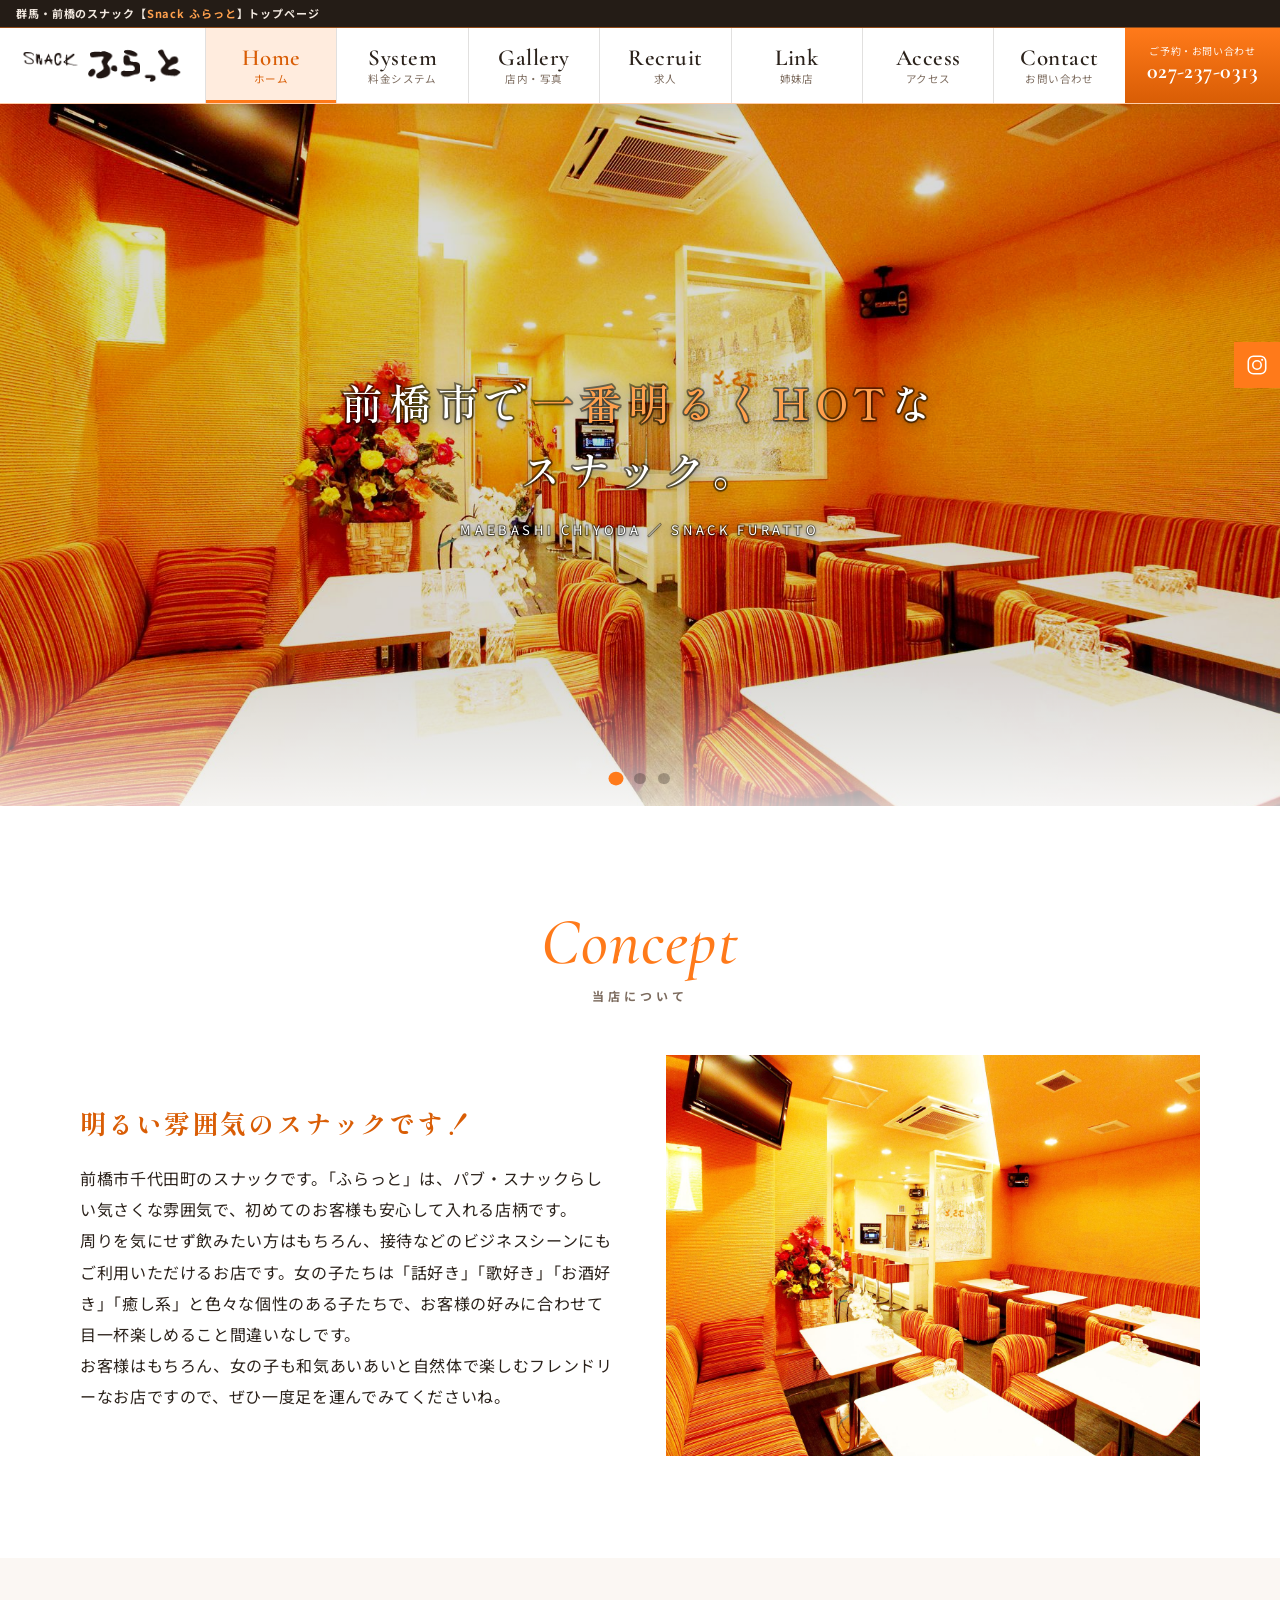
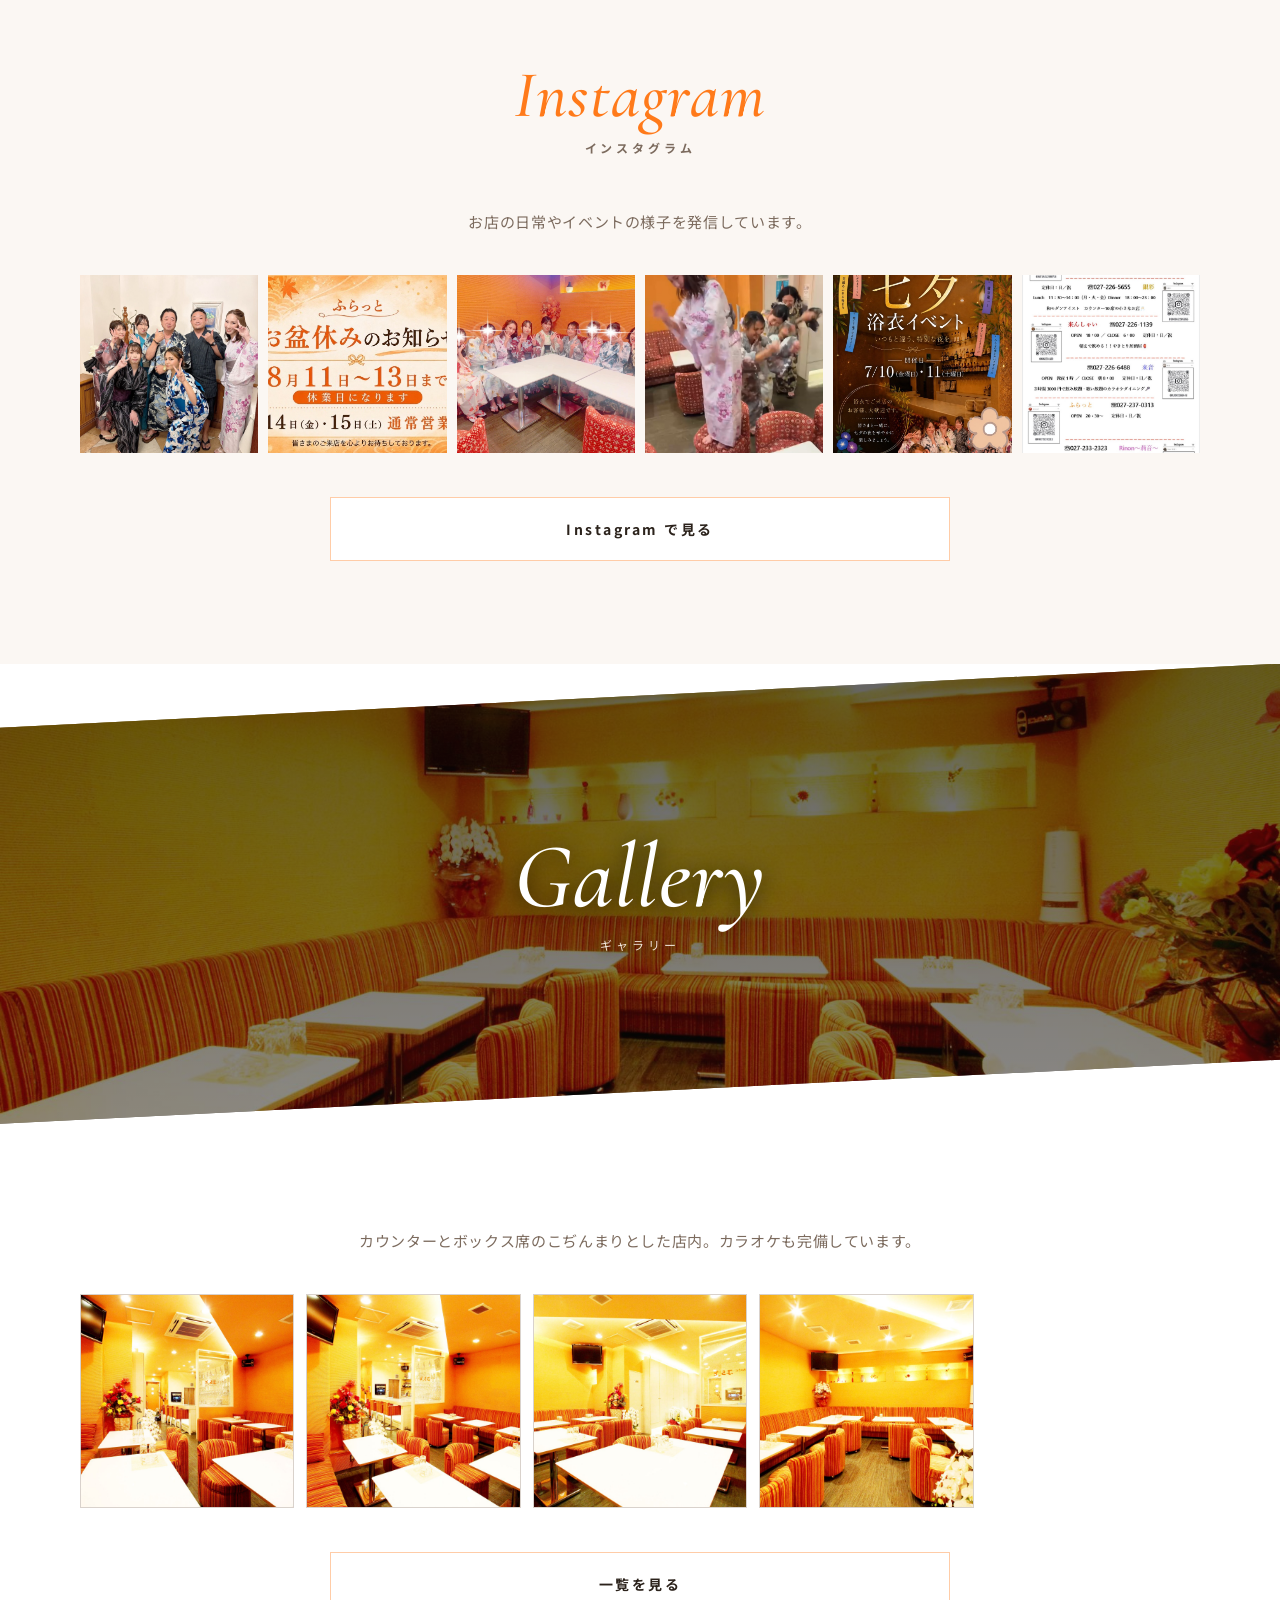
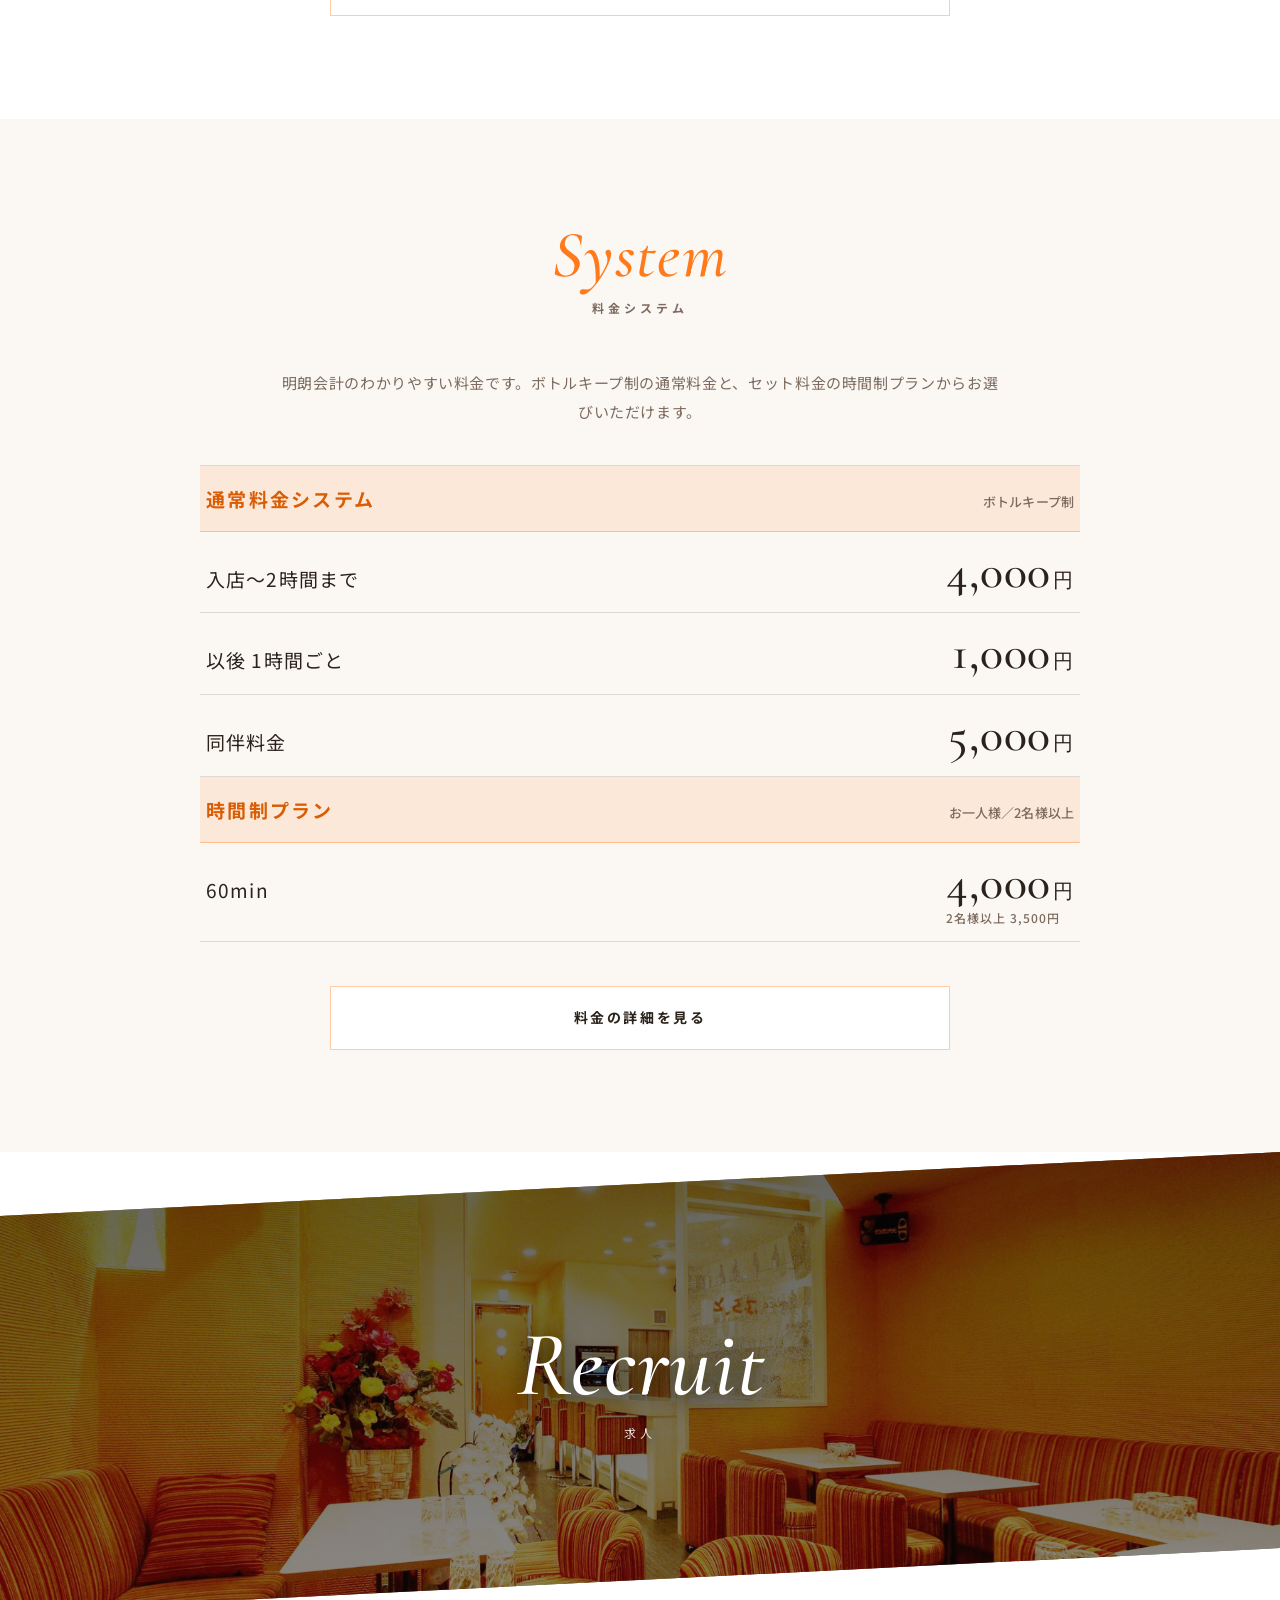
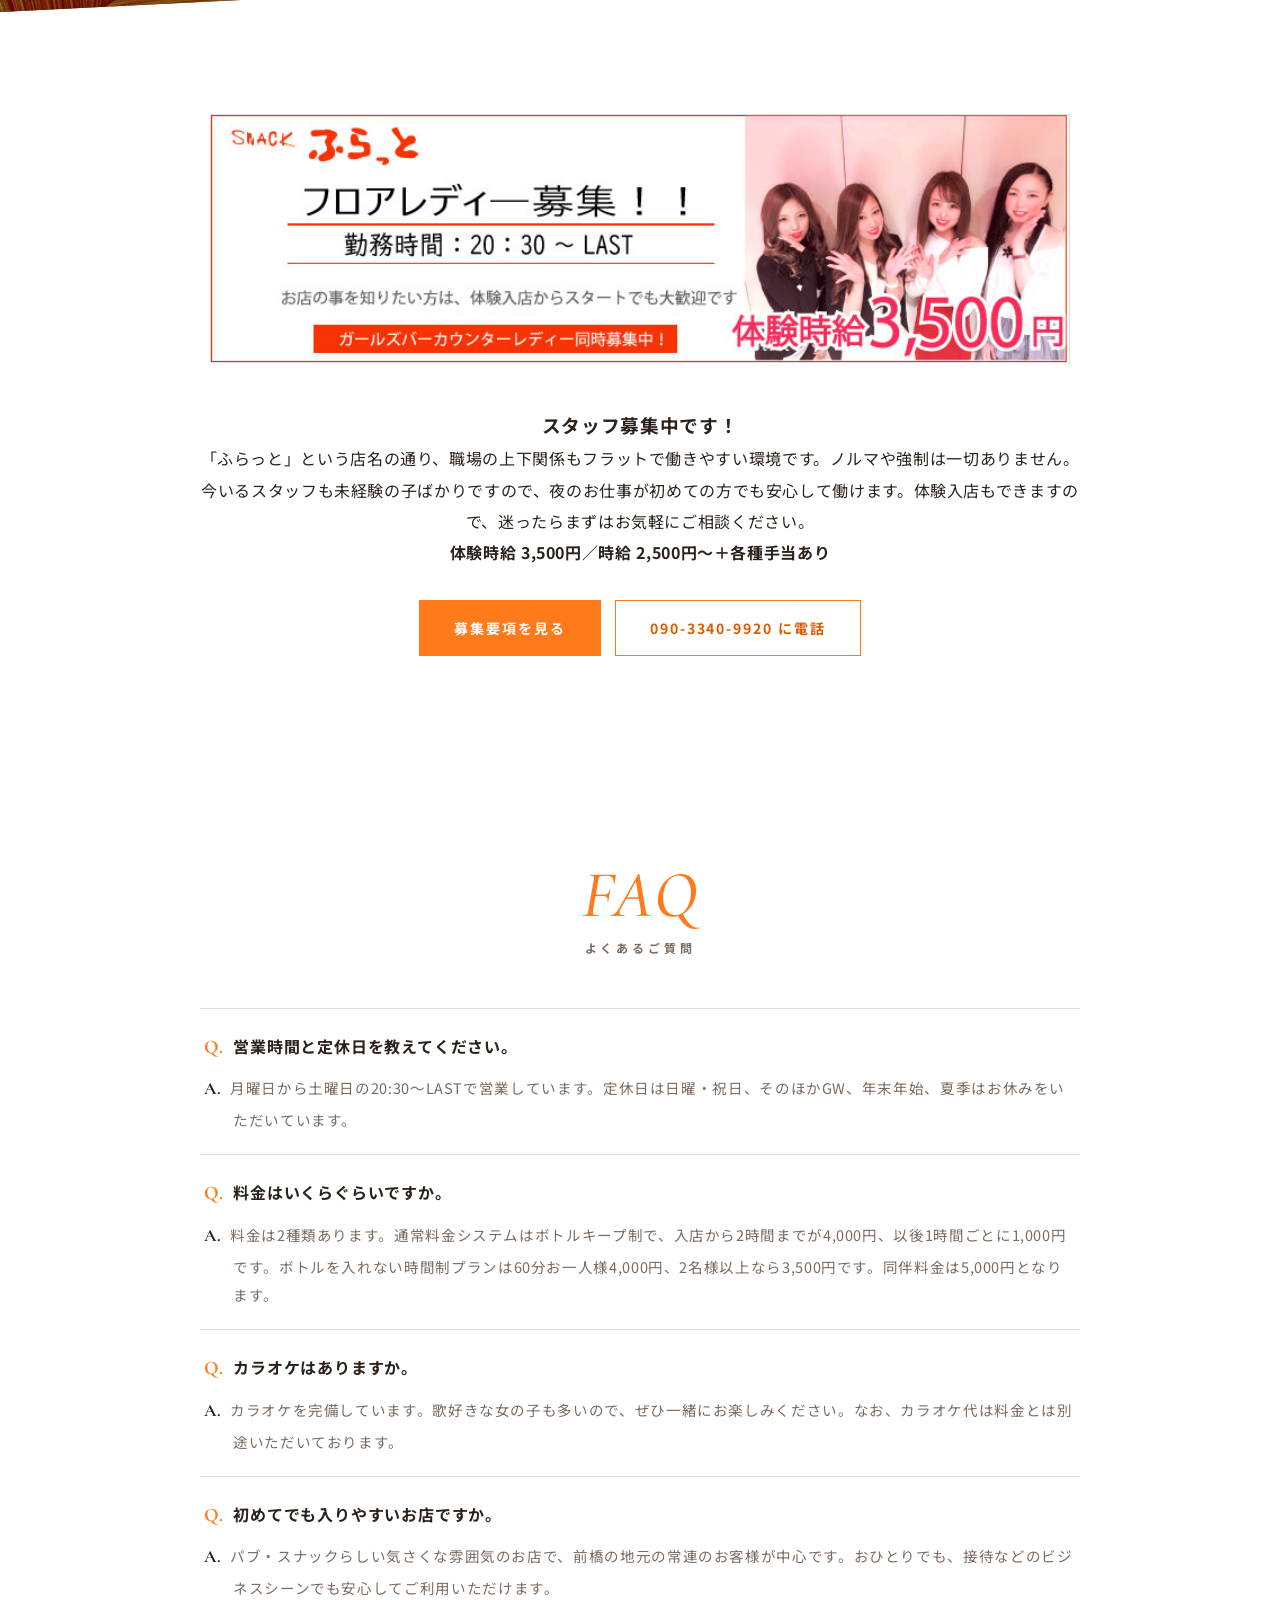
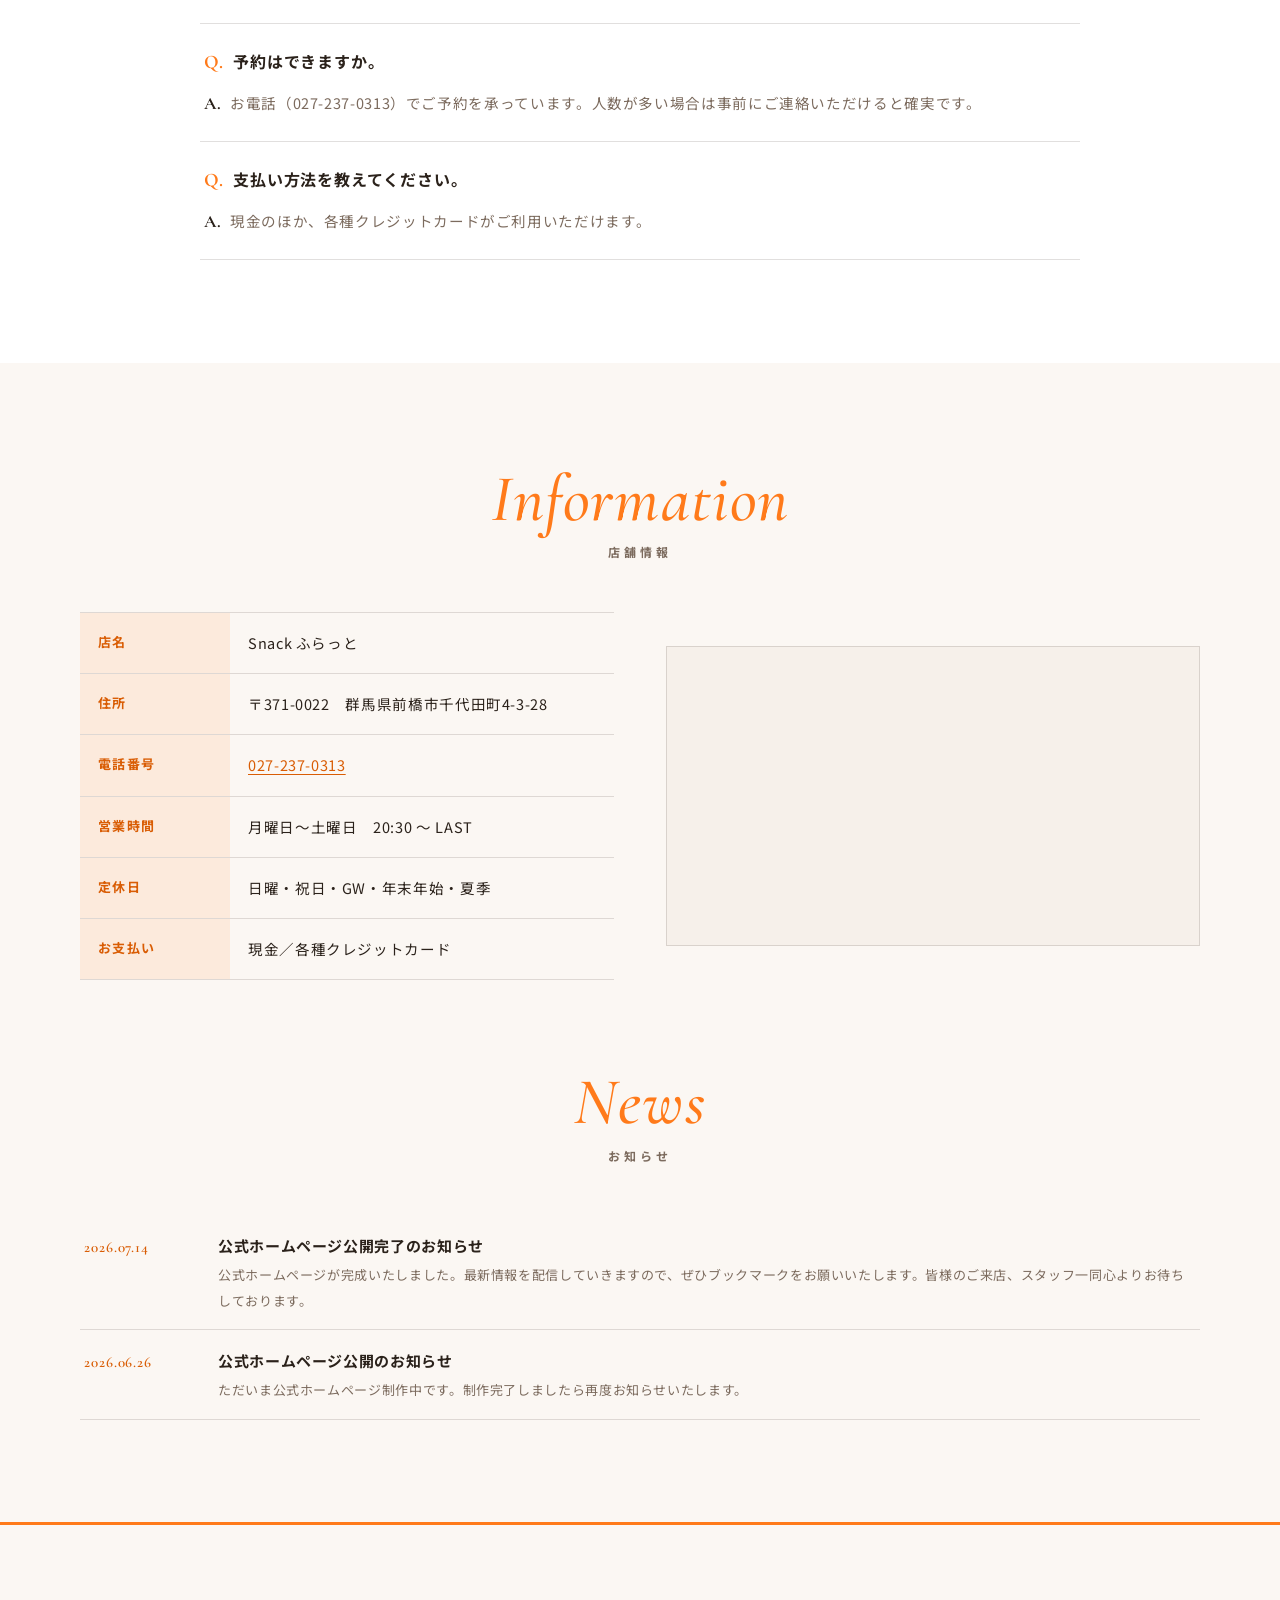
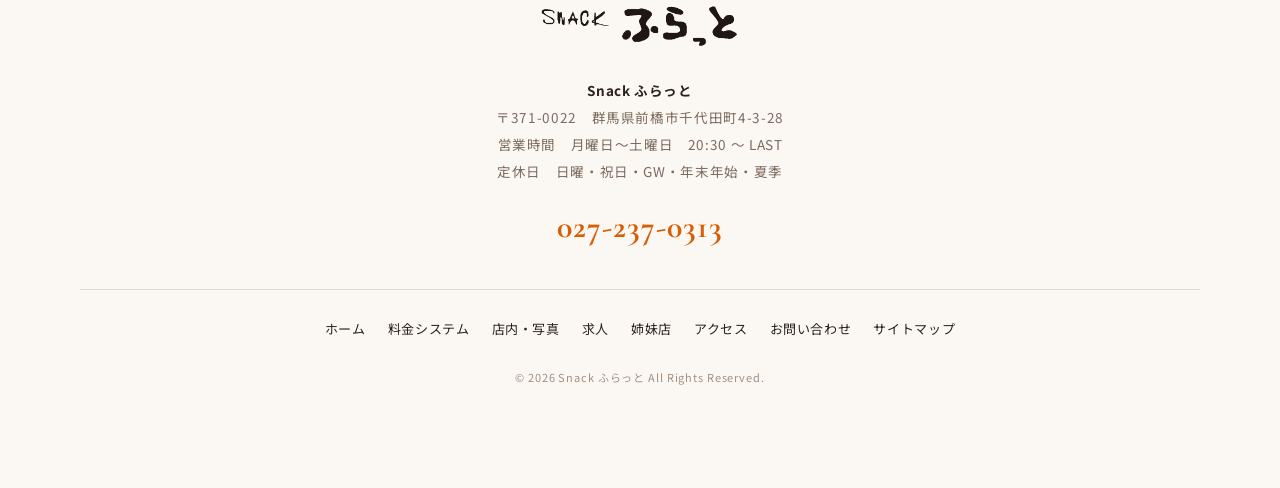
==== index.html @ b2071060 "料金システムを実際の店内表示（ボトルキープ制／時間制プラン）に更新" ====
<!DOCTYPE html>
<html lang="ja">
<head>
<meta charset="UTF-8">
<meta name="viewport" content="width=device-width, initial-scale=1">

<!-- Google Search Console の所有権確認タグ。消すと確認が外れます -->
<meta name="google-site-verification" content="wMdV2IDMeTC7pspghUkgRgVSOiKP485GRm6AHT4qyes" />
<title>前橋のスナック｜Snack ふらっと【群馬県前橋市千代田町】</title>
<meta name="description" content="群馬県前橋市千代田町のスナック「ふらっと」公式サイト。カラオケ完備、ボトルキープ制の通常料金は入店から2時間まで4,000円。初めての方も入りやすい明るい雰囲気のお店です。ご予約は027-237-0313。">
<meta name="keywords" content="前橋 スナック,群馬 スナック,前橋市 スナック,千代田町 スナック,カラオケ,飲み放題,フロアレディ 求人,Snack ふらっと">
<meta name="robots" content="index,follow,max-image-preview:large,max-snippet:-1">
<meta name="theme-color" content="#ff7a1a">
<meta property="og:image" content="https://maebashi1.github.io/snack-fratt/assets/img/shop-01.jpg">
<meta property="og:image:width" content="1800">
<meta property="og:image:height" content="1200">
<meta name="twitter:card" content="summary_large_image">
<meta property="og:type" content="website">
<meta property="og:site_name" content="Snack ふらっと 公式サイト">
<meta property="og:title" content="前橋のスナック｜Snack ふらっと【群馬県前橋市千代田町】">
<meta property="og:description" content="群馬県前橋市千代田町のスナック「ふらっと」公式サイト。カラオケ完備、ボトルキープ制の通常料金は入店から2時間まで4,000円。初めての方も入りやすい明るい雰囲気のお店です。ご予約は027-237-0313。">
<meta property="og:locale" content="ja_JP">
<meta property="og:url" content="https://maebashi1.github.io/snack-fratt/">
<link rel="canonical" href="https://maebashi1.github.io/snack-fratt/">
<link rel="preconnect" href="https://fonts.googleapis.com">
<link rel="preconnect" href="https://fonts.gstatic.com" crossorigin>
<!-- Web フォント。読み込みが遅い環境でも表示が止まらないよう、非ブロッキングで読み込みます -->
<link rel="stylesheet" href="https://fonts.googleapis.com/css2?family=Cormorant+Garamond:ital,wght@0,400;0,500;0,600;1,400;1,500&family=Noto+Sans+JP:wght@400;500;700&family=Shippori+Mincho:wght@400;500&display=swap" media="print" onload="this.media='all';this.onload=null">
<noscript><link rel="stylesheet" href="https://fonts.googleapis.com/css2?family=Cormorant+Garamond:ital,wght@0,400;0,500;0,600;1,400;1,500&family=Noto+Sans+JP:wght@400;500;700&family=Shippori+Mincho:wght@400;500&display=swap"></noscript>
<link rel="stylesheet" href="assets/css/style.css">

<!-- 検索エンジン向けの店舗情報（構造化データ）。住所や電話を変えたらここも直してください -->
<script type="application/ld+json">
{
  "@context": "https://schema.org",
  "@type": "BarOrPub",
  "@id": "https://maebashi1.github.io/snack-fratt/#shop",
  "name": "Snack ふらっと",
  "alternateName": [
    "スナック ふらっと",
    "スナックふらっと",
    "Snack Furatto"
  ],
  "description": "群馬県前橋市千代田町のスナック。カラオケ完備、ボトルキープ制の通常料金と時間制プランをご用意。初めての方も入りやすい気さくな雰囲気のお店です。",
  "url": "https://maebashi1.github.io/snack-fratt/",
  "telephone": "+81-27-237-0313",
  "email": "fratt2370313@gmail.com",
  "image": [
    "https://maebashi1.github.io/snack-fratt/assets/img/shop-01.jpg",
    "https://maebashi1.github.io/snack-fratt/assets/img/shop-02.jpg",
    "https://maebashi1.github.io/snack-fratt/assets/img/shop-03.jpg"
  ],
  "logo": "https://maebashi1.github.io/snack-fratt/assets/img/logo.png",
  "priceRange": "¥¥",
  "currenciesAccepted": "JPY",
  "paymentAccepted": "現金, クレジットカード",
  "servesCuisine": "お酒・カラオケ",
  "address": {
    "@type": "PostalAddress",
    "postalCode": "371-0022",
    "addressCountry": "JP",
    "addressRegion": "群馬県",
    "addressLocality": "前橋市",
    "streetAddress": "千代田町4-3-28"
  },
  "geo": {
    "@type": "GeoCoordinates",
    "latitude": 36.391037,
    "longitude": 139.068864
  },
  "hasMap": "https://maps.google.com/?q=群馬県前橋市千代田町4-3-28",
  "areaServed": [
    {
      "@type": "City",
      "name": "前橋市"
    },
    {
      "@type": "AdministrativeArea",
      "name": "群馬県"
    }
  ],
  "openingHoursSpecification": [
    {
      "@type": "OpeningHoursSpecification",
      "dayOfWeek": [
        "Monday",
        "Tuesday",
        "Wednesday",
        "Thursday",
        "Friday",
        "Saturday"
      ],
      "opens": "20:30",
      "closes": "23:59"
    }
  ],
  "amenityFeature": [
    {
      "@type": "LocationFeatureSpecification",
      "name": "カラオケ",
      "value": true
    },
    {
      "@type": "LocationFeatureSpecification",
      "name": "ボトルキープ",
      "value": true
    }
  ],
  "sameAs": [
    "https://www.instagram.com/fratt2370313/",
    "https://www.facebook.com/SnackFuratto/",
    "https://snack-fratt.com/"
  ]
}
</script>

<!-- よくあるご質問の構造化データ。上のFAQセクションと内容を必ず一致させてください -->
<script type="application/ld+json">
{
  "@context": "https://schema.org",
  "@type": "FAQPage",
  "mainEntity": [
    {
      "@type": "Question",
      "name": "営業時間と定休日を教えてください。",
      "acceptedAnswer": {
        "@type": "Answer",
        "text": "月曜日から土曜日の20:30〜LASTで営業しています。定休日は日曜・祝日、そのほかGW、年末年始、夏季はお休みをいただいています。"
      }
    },
    {
      "@type": "Question",
      "name": "料金はいくらぐらいですか。",
      "acceptedAnswer": {
        "@type": "Answer",
        "text": "料金は2種類あります。通常料金システムはボトルキープ制で、入店から2時間までが4,000円、以後1時間ごとに1,000円です。ボトルを入れない時間制プランは60分お一人様4,000円、2名様以上なら3,500円です。同伴料金は5,000円となります。"
      }
    },
    {
      "@type": "Question",
      "name": "カラオケはありますか。",
      "acceptedAnswer": {
        "@type": "Answer",
        "text": "カラオケを完備しています。歌好きな女の子も多いので、ぜひ一緒にお楽しみください。なお、カラオケ代は料金とは別途いただいております。"
      }
    },
    {
      "@type": "Question",
      "name": "初めてでも入りやすいお店ですか。",
      "acceptedAnswer": {
        "@type": "Answer",
        "text": "パブ・スナックらしい気さくな雰囲気のお店で、前橋の地元の常連のお客様が中心です。おひとりでも、接待などのビジネスシーンでも安心してご利用いただけます。"
      }
    },
    {
      "@type": "Question",
      "name": "予約はできますか。",
      "acceptedAnswer": {
        "@type": "Answer",
        "text": "お電話（027-237-0313）でご予約を承っています。人数が多い場合は事前にご連絡いただけると確実です。"
      }
    },
    {
      "@type": "Question",
      "name": "支払い方法を教えてください。",
      "acceptedAnswer": {
        "@type": "Answer",
        "text": "現金のほか、各種クレジットカードがご利用いただけます。"
      }
    }
  ]
}
</script>
</head>
<body>

<!-- ========== 最上部の帯 ========== -->
<div class="topbar">
  <p>群馬・前橋のスナック【<em>Snack ふらっと</em>】トップページ</p>
</div>

<!-- ========== グローバルナビ ========== -->
<div class="gnav-bar">
  <a href="index.html" class="brand">
    <img src="assets/img/logo.png" alt="Snack ふらっと（群馬県前橋市千代田町のスナック）のロゴ" onerror="this.onerror=null;this.src='https://snack-fratt.com/wp-content/uploads/2016/06/logo.png'" width="396" height="104">
  </a>

  <nav class="gnav" id="gnav" aria-label="メインメニュー">
    <ul class="gnav-list">
        <li class="is-current"><a href="index.html"><span class="en">Home</span><span class="ja">ホーム</span></a></li>
        <li><a href="system.html"><span class="en">System</span><span class="ja">料金システム</span></a></li>
        <li><a href="gallery.html"><span class="en">Gallery</span><span class="ja">店内・写真</span></a></li>
        <li><a href="recruit.html"><span class="en">Recruit</span><span class="ja">求人</span></a></li>
        <li><a href="link.html"><span class="en">Link</span><span class="ja">姉妹店</span></a></li>
        <li><a href="access.html"><span class="en">Access</span><span class="ja">アクセス</span></a></li>
        <li><a href="contact.html"><span class="en">Contact</span><span class="ja">お問い合わせ</span></a></li>
    </ul>
  </nav>

  <a href="tel:0272370313" class="header-tel">
    <small>ご予約・お問い合わせ</small>
    <strong>027-237-0313</strong>
  </a>

  <button class="burger" id="burger" aria-label="メニューを開く" aria-expanded="false" aria-controls="gnav">
    <span></span><span></span><span></span>
  </button>
</div>

<!-- ========== 右端の固定SNSタブ ========== -->
<div class="side-sns">
  <a href="https://www.instagram.com/fratt2370313/" target="_blank" rel="noopener" aria-label="Instagram"><svg viewBox="0 0 24 24" aria-hidden="true" focusable="false"><rect x="2.5" y="2.5" width="19" height="19" rx="5.5"/><circle cx="12" cy="12" r="4.6"/><circle cx="17.6" cy="6.4" r="1.15" class="fill"/></svg></a>
</div>

<!-- ========== ヒーロー ========== -->
<section class="hero">
  <div class="hero-slides">
    <div class="hero-slide"><img src="assets/img/shop-01.jpg" alt="群馬県前橋市千代田町のスナック ふらっと の店内" fetchpriority="high" onerror="this.onerror=null;this.src='https://snack-fratt.com/wp-content/uploads/2016/06/image1-2.jpg'" width="1800" height="1200"></div>
    <div class="hero-slide"><img src="assets/img/shop-04.jpg" alt="群馬県前橋市千代田町のスナック ふらっと の店内" onerror="this.onerror=null;this.src='https://snack-fratt.com/wp-content/uploads/2016/06/image4-2.jpg'" width="1800" height="1162" loading="lazy" decoding="async"></div>
    <div class="hero-slide"><img src="assets/img/shop-03.jpg" alt="群馬県前橋市千代田町のスナック ふらっと の店内" onerror="this.onerror=null;this.src='https://snack-fratt.com/wp-content/uploads/2016/06/image3-2.jpg'" width="1800" height="1200" loading="lazy" decoding="async"></div>
  </div>

  <div class="hero-body">
    <h1 class="hero-copy">前橋市で<em>一番明るくHOT</em>な<br>スナック。</h1>
    <p class="hero-sub">MAEBASHI CHIYODA ／ SNACK FURATTO</p>
  </div>

  <div class="hero-dots" aria-label="スライドの切り替え"></div>
</section>

<main>

<!-- ========== CONCEPT ========== -->
<section class="section">
  <div class="wrap">
    <div class="sec-head reveal">
      <h2><span class="en">Concept</span><span class="ja">当店について</span></h2>
    </div>

    <div class="duo reveal">
      <div>
        <h3>明るい雰囲気のスナックです！</h3>
        <p>前橋市千代田町のスナックです。「ふらっと」は、パブ・スナックらしい気さくな雰囲気で、初めてのお客様も安心して入れる店柄です。</p>
        <p>周りを気にせず飲みたい方はもちろん、接待などのビジネスシーンにもご利用いただけるお店です。女の子たちは「話好き」「歌好き」「お酒好き」「癒し系」と色々な個性のある子たちで、お客様の好みに合わせて目一杯楽しめること間違いなしです。</p>
        <p>お客様はもちろん、女の子も和気あいあいと自然体で楽しむフレンドリーなお店ですので、ぜひ一度足を運んでみてくださいね。</p>
      </div>
      <div class="duo-media"><img src="assets/img/shop-02.jpg" alt="スナック ふらっと のカウンター席とボックス席" onerror="this.onerror=null;this.src='https://snack-fratt.com/wp-content/uploads/2016/06/image2-2.jpg'" width="1800" height="1148" loading="lazy" decoding="async"></div>
    </div>
  </div>
</section>


<!-- ========== INSTAGRAM ========== -->
<section class="section section-alt">
  <div class="wrap">
    <div class="sec-head reveal">
      <h2><span class="en">Instagram</span><span class="ja">インスタグラム</span></h2>
    </div>
    <p class="sec-lead reveal">お店の日常やイベントの様子を発信しています。</p>
    <div class="insta-grid" id="instaGrid" data-limit="6" aria-live="polite"></div>
    <a href="https://www.instagram.com/fratt2370313/" class="btn-wide" target="_blank" rel="noopener">Instagram で見る</a>
  </div>
</section>

<div class="band">
  <div class="band-media"><img src="assets/img/shop-04.jpg" alt="" onerror="this.onerror=null;this.src='https://snack-fratt.com/wp-content/uploads/2016/06/image4-2.jpg'" width="1800" height="1162" loading="lazy" decoding="async"></div>
  <div class="band-body">
    <span class="en">Gallery</span>
    <span class="ja">ギャラリー</span>
  </div>
</div>


<!-- ========== GALLERY ========== -->
<section class="section">
  <div class="wrap">
    <p class="sec-lead reveal">カウンターとボックス席のこぢんまりとした店内。カラオケも完備しています。</p>
    <div class="photo-grid">
      <button type="button" data-caption="店内風景 1"><img src="assets/img/shop-01.jpg" alt="スナック ふらっと の店内風景（ボックス席）" onerror="this.onerror=null;this.src='https://snack-fratt.com/wp-content/uploads/2016/06/image1-2.jpg'" width="1800" height="1200" loading="lazy" decoding="async"></button>
      <button type="button" data-caption="店内風景 2"><img src="assets/img/shop-02.jpg" alt="スナック ふらっと の店内風景（カウンター）" onerror="this.onerror=null;this.src='https://snack-fratt.com/wp-content/uploads/2016/06/image2-2.jpg'" width="1800" height="1148" loading="lazy" decoding="async"></button>
      <button type="button" data-caption="店内風景 3"><img src="assets/img/shop-03.jpg" alt="スナック ふらっと の店内風景（テーブル席）" onerror="this.onerror=null;this.src='https://snack-fratt.com/wp-content/uploads/2016/06/image3-2.jpg'" width="1800" height="1200" loading="lazy" decoding="async"></button>
      <button type="button" data-caption="店内風景 4"><img src="assets/img/shop-04.jpg" alt="スナック ふらっと の店内風景（カラオケスペース）" onerror="this.onerror=null;this.src='https://snack-fratt.com/wp-content/uploads/2016/06/image4-2.jpg'" width="1800" height="1162" loading="lazy" decoding="async"></button>
    </div>
    <a href="gallery.html" class="btn-wide">一覧を見る</a>
  </div>
</section>

<!-- ========== SYSTEM ========== -->
<section class="section section-alt">
  <div class="wrap-narrow">
    <div class="sec-head reveal">
      <h2><span class="en">System</span><span class="ja">料金システム</span></h2>
    </div>
    <p class="sec-lead reveal">明朗会計のわかりやすい料金です。ボトルキープ制の通常料金と、セット料金の時間制プランからお選びいただけます。</p>

    <dl class="price-list reveal">
      <div class="is-head"><dt>通常料金システム</dt><dd>ボトルキープ制</dd></div>
      <div><dt>入店〜2時間まで</dt><dd>4,000<small>円</small></dd></div>
      <div><dt>以後 1時間ごと</dt><dd>1,000<small>円</small></dd></div>
      <div><dt>同伴料金</dt><dd>5,000<small>円</small></dd></div>
      <div class="is-head"><dt>時間制プラン</dt><dd>お一人様／2名様以上</dd></div>
      <div>
        <dt>60min</dt>
        <dd>4,000<small>円</small><span class="sub">2名様以上 3,500円</span></dd>
      </div>
    </dl>

    <a href="system.html" class="btn-wide">料金の詳細を見る</a>
  </div>
</section>
<div class="band">
  <div class="band-media"><img src="assets/img/shop-01.jpg" alt="" onerror="this.onerror=null;this.src='https://snack-fratt.com/wp-content/uploads/2016/06/image1-2.jpg'" width="1800" height="1200" loading="lazy" decoding="async"></div>
  <div class="band-body">
    <span class="en">Recruit</span>
    <span class="ja">求人</span>
  </div>
</div>


<!-- ========== RECRUIT ========== -->
<section class="section">
  <div class="wrap">
    <div class="reveal">
      <!-- 募集バナーは横長なので、切り取らず全体を表示します -->
      <a href="recruit.html" class="poster"><img src="assets/img/recruit.jpg" alt="フロアレディ募集 20:30〜LAST 体験入店からスタートでも大歓迎です" onerror="this.onerror=null;this.src='https://snack-fratt.com/wp-content/uploads/2026/04/image20260424-4-1.jpg'" width="762" height="219" loading="lazy" decoding="async"></a>
      <div class="wrap-narrow" style="text-align:center">
        <h3>スタッフ募集中です！</h3>
        <p>「ふらっと」という店名の通り、職場の上下関係もフラットで働きやすい環境です。ノルマや強制は一切ありません。</p>
        <p>今いるスタッフも未経験の子ばかりですので、夜のお仕事が初めての方でも安心して働けます。体験入店もできますので、迷ったらまずはお気軽にご相談ください。</p>
        <p><strong>体験時給 3,500円／時給 2,500円〜＋各種手当あり</strong></p>
        <div class="btn-row">
          <a href="recruit.html" class="btn btn-primary">募集要項を見る</a>
          <a href="tel:09033409920" class="btn btn-ghost">090-3340-9920 に電話</a>
        </div>
      </div>
    </div>

  </div>
</section>

<!-- ========== FAQ ========== -->
<section class="section">
  <div class="wrap-narrow">
    <div class="sec-head reveal">
      <h2><span class="en">FAQ</span><span class="ja">よくあるご質問</span></h2>
    </div>
    <dl class="faq reveal">
      <div>
        <dt>営業時間と定休日を教えてください。</dt>
        <dd>月曜日から土曜日の20:30〜LASTで営業しています。定休日は日曜・祝日、そのほかGW、年末年始、夏季はお休みをいただいています。</dd>
      </div>
      <div>
        <dt>料金はいくらぐらいですか。</dt>
        <dd>料金は2種類あります。通常料金システムはボトルキープ制で、入店から2時間までが4,000円、以後1時間ごとに1,000円です。ボトルを入れない時間制プランは60分お一人様4,000円、2名様以上なら3,500円です。同伴料金は5,000円となります。</dd>
      </div>
      <div>
        <dt>カラオケはありますか。</dt>
        <dd>カラオケを完備しています。歌好きな女の子も多いので、ぜひ一緒にお楽しみください。なお、カラオケ代は料金とは別途いただいております。</dd>
      </div>
      <div>
        <dt>初めてでも入りやすいお店ですか。</dt>
        <dd>パブ・スナックらしい気さくな雰囲気のお店で、前橋の地元の常連のお客様が中心です。おひとりでも、接待などのビジネスシーンでも安心してご利用いただけます。</dd>
      </div>
      <div>
        <dt>予約はできますか。</dt>
        <dd>お電話（027-237-0313）でご予約を承っています。人数が多い場合は事前にご連絡いただけると確実です。</dd>
      </div>
      <div>
        <dt>支払い方法を教えてください。</dt>
        <dd>現金のほか、各種クレジットカードがご利用いただけます。</dd>
      </div>
    </dl>
  </div>
</section>

<!-- ========== INFORMATION ========== -->
<section class="section section-alt">
  <div class="wrap">
    <div class="sec-head reveal">
      <h2><span class="en">Information</span><span class="ja">店舗情報</span></h2>
    </div>

    <div class="duo reveal">
      <div>
        <dl class="spec">
          <div><dt>店名</dt><dd>Snack ふらっと</dd></div>
          <div><dt>住所</dt><dd>〒371-0022　群馬県前橋市千代田町4-3-28</dd></div>
          <div><dt>電話番号</dt><dd><a href="tel:0272370313">027-237-0313</a></dd></div>
          <div><dt>営業時間</dt><dd>月曜日〜土曜日　20:30 〜 LAST</dd></div>
          <div><dt>定休日</dt><dd>日曜・祝日・GW・年末年始・夏季</dd></div>
          <div><dt>お支払い</dt><dd>現金／各種クレジットカード</dd></div>
        </dl>
      </div>
      <div class="map">
        <iframe src="https://maps.google.com/maps?q=%E7%BE%A4%E9%A6%AC%E7%9C%8C%E5%89%8D%E6%A9%8B%E5%B8%82%E5%8D%83%E4%BB%A3%E7%94%B0%E7%94%BA4-3-28%20%E3%82%B9%E3%83%8A%E3%83%83%E3%82%AF%E3%81%B5%E3%82%89%E3%81%A3%E3%81%A8&z=17&hl=ja&output=embed" title="Snack ふらっと の地図" loading="lazy" allowfullscreen referrerpolicy="no-referrer-when-downgrade"></iframe>
      </div>
    </div>

    <div class="sec-head reveal" style="margin-top:clamp(48px,7vw,88px)">
      <h2><span class="en">News</span><span class="ja">お知らせ</span></h2>
    </div>
    <ul class="news-list reveal">
      <li>
        <div class="item">
          <time datetime="2026-07-14">2026.07.14</time>
          <div>
            <h3>公式ホームページ公開完了のお知らせ</h3>
            <p>公式ホームページが完成いたしました。最新情報を配信していきますので、ぜひブックマークをお願いいたします。皆様のご来店、スタッフ一同心よりお待ちしております。</p>
          </div>
        </div>
      </li>
      <li>
        <div class="item">
          <time datetime="2026-06-26">2026.06.26</time>
          <div>
            <h3>公式ホームページ公開のお知らせ</h3>
            <p>ただいま公式ホームページ制作中です。制作完了しましたら再度お知らせいたします。</p>
          </div>
        </div>
      </li>
    </ul>
  </div>
</section>

</main>

<!-- ========== フッター ========== -->
<footer class="site-footer">
  <div class="wrap">
    <div class="footer-mark"><img src="assets/img/logo.png" alt="Snack ふらっと（群馬県前橋市千代田町のスナック）のロゴ" onerror="this.onerror=null;this.src='https://snack-fratt.com/wp-content/uploads/2016/06/logo.png'" width="396" height="104" loading="lazy" decoding="async"></div>

    <div class="footer-info">
      <strong>Snack ふらっと</strong><br>
      〒371-0022　群馬県前橋市千代田町4-3-28<br>
      営業時間　月曜日〜土曜日　20:30 〜 LAST<br>
      定休日　日曜・祝日・GW・年末年始・夏季
      <br>
      <a href="tel:0272370313" class="footer-tel">027-237-0313</a>
    </div>

    <nav class="footer-nav" aria-label="フッターメニュー">
    <a href="index.html">ホーム</a>
    <a href="system.html">料金システム</a>
    <a href="gallery.html">店内・写真</a>
    <a href="recruit.html">求人</a>
    <a href="link.html">姉妹店</a>
    <a href="access.html">アクセス</a>
    <a href="contact.html">お問い合わせ</a>
    <a href="sitemap.html">サイトマップ</a>
    </nav>

    <p class="copyright">&copy; <span data-year></span> Snack ふらっと All Rights Reserved.</p>
  </div>
</footer>

<!-- ========== ページトップ ========== -->
<a href="#" class="pagetop" aria-label="ページの先頭へ戻る">▲</a>

<!-- ========== スマホ用の固定バー ========== -->
<div class="fixed-cta">
  <a href="tel:0272370313" class="tel">お店に電話</a>
  <a href="contact.html" class="mail">お問い合わせ</a>
</div>

<!-- ========== 写真の拡大表示 ========== -->
<div class="lightbox" id="lightbox" role="dialog" aria-modal="true" aria-label="写真を拡大表示" hidden>
  <button class="lb-close" id="lbClose" aria-label="閉じる">&times;</button>
  <button class="lb-nav lb-prev" id="lbPrev" aria-label="前の写真">&#8249;</button>
  <button class="lb-nav lb-next" id="lbNext" aria-label="次の写真">&#8250;</button>
  <img id="lbImage" src="" alt="">
  <p class="lb-caption" id="lbCaption"></p>
</div>

<script src="assets/data/instagram.js"></script>
<script src="assets/js/main.js"></script>
</body>
</html>
---- assets/css/style.css ----
@charset "UTF-8";

/* =========================================================
   Snack ふらっと — style.css
   レイアウト: Club Original 型（固定グローバルナビ／斜めフォトバンド）
   テーマ: ホワイトベース × オレンジ

   本文まわりは白、写真のバンドとページヘッドだけを暗くして
   メリハリをつけています。

   色を変えたいときは、下の :root の値だけ書き換えれば
   サイト全体の色が一括で変わります。
   ========================================================= */

:root{
  /* ---- テーマカラー ---- */
  --orange:        #ff7a1a;
  --orange-light:  #ffa04d;
  --orange-deep:   #d95d05;

  /* ---- ベースカラー（白ベース） ---- */
  --bg:            #ffffff;
  --bg-alt:        #fbf7f3;   /* 1段落とした背景 */
  --surface:       #f6f0ea;   /* カード・入力欄など */
  --surface-2:     #ece2d8;
  --ink:           #241c16;   /* 暗い部分の背景（帯・フッター上部など） */

  /* ---- 文字色 ---- */
  --text:          #2b221b;
  --text-muted:    #7c6b5e;
  --line:          rgba(255,122,26,.38);
  --line-soft:     rgba(43,34,27,.14);

  /* ---- フォント ---- */
  --font-sans:  "Noto Sans JP", -apple-system, BlinkMacSystemFont, "Hiragino Sans", "Yu Gothic", sans-serif;
  --font-serif: "Shippori Mincho", "Hiragino Mincho ProN", "Yu Mincho", serif;
  --font-en:    "Cormorant Garamond", Georgia, "Times New Roman", serif;

  /* ---- レイアウト ---- */
  --wrap:        1120px;
  --topbar-h:    28px;
  --gnav-h:      76px;
  --header-h:    104px;   /* topbar + gnav */
  --slant:       5vw;     /* 斜めバンドの傾き */
  --ease:        cubic-bezier(.22,.61,.36,1);
}

/* =========================================================
   Reset
   ========================================================= */
*,*::before,*::after{ box-sizing:border-box; }
html{
  scroll-behavior:smooth;
  scroll-padding-top:calc(var(--header-h) + 16px);
  -webkit-text-size-adjust:100%;
}
body{
  margin:0;
  background:var(--bg);
  color:var(--text);
  font-family:var(--font-sans);
  font-size:16px;
  line-height:1.95;
  letter-spacing:.04em;
  overflow-x:hidden;
  -webkit-font-smoothing:antialiased;
  padding-top:var(--header-h);
}
img{ max-width:100%; height:auto; display:block; }
a{ color:inherit; text-decoration:none; transition:color .3s var(--ease), opacity .3s var(--ease), background-color .3s var(--ease); }
ul,ol,dl,dd{ margin:0; padding:0; list-style:none; }
h1,h2,h3,h4,p,figure,dl{ margin:0; }
table{ border-collapse:collapse; width:100%; }
button{ font:inherit; color:inherit; background:none; border:0; cursor:pointer; }
iframe{ border:0; display:block; }
::selection{ background:var(--orange); color:#fff; }

.wrap{ width:min(100% - 40px, var(--wrap)); margin-inline:auto; }
.wrap-narrow{ width:min(100% - 40px, 880px); margin-inline:auto; }
.sr-only{
  position:absolute; width:1px; height:1px; padding:0; margin:-1px;
  overflow:hidden; clip:rect(0 0 0 0); white-space:nowrap; border:0;
}

/* =========================================================
   ヘッダー最上部の細い帯
   ========================================================= */
.topbar{
  position:fixed; inset:0 0 auto 0; z-index:120;
  height:var(--topbar-h);
  display:flex; align-items:center;
  background:var(--ink);
  border-bottom:1px solid rgba(255,122,26,.5);
}
.topbar p{
  font-size:11px; font-weight:700; line-height:1;
  letter-spacing:.08em; color:#f2e9e0;
  padding-left:16px;
  white-space:nowrap; overflow:hidden; text-overflow:ellipsis;
}
.topbar em{ font-style:normal; color:var(--orange-light); }

/* =========================================================
   グローバルナビ（固定・横一列のセル型）
   ========================================================= */
.gnav-bar{
  position:fixed; inset:var(--topbar-h) 0 auto 0; z-index:110;
  height:var(--gnav-h);
  display:flex; align-items:stretch;
  background:#fff;
  border-bottom:1px solid var(--line);
  box-shadow:0 4px 18px rgba(43,34,27,.10);
}

/* ロゴセル */
.brand{
  flex:0 0 auto; width:206px;
  display:flex; align-items:center; justify-content:center;
  padding:0 14px;
  border-right:1px solid var(--line-soft);
}
.brand img{ max-height:52px; width:auto; }

/* ナビ本体 */
.gnav{ flex:1 1 auto; min-width:0; }
.gnav-list{ display:flex; height:100%; }
.gnav-list > li{ flex:1 1 0; min-width:0; border-right:1px solid var(--line-soft); }
.gnav-list > li:last-child{ border-right:0; }
.gnav-list a{
  position:relative;
  display:flex; flex-direction:column; align-items:center; justify-content:center;
  height:100%; gap:2px; padding:0 4px;
}
.gnav-list a::after{
  content:""; position:absolute; left:0; right:0; bottom:0; height:3px;
  background:var(--orange); transform:scaleX(0); transform-origin:center;
  transition:transform .35s var(--ease);
}
.gnav-list .en{
  font-family:var(--font-en); font-size:23px; font-weight:600;
  line-height:1.1; letter-spacing:.02em; white-space:nowrap;
}
.gnav-list .ja{
  font-size:10.5px; line-height:1.1; letter-spacing:.04em;
  color:var(--text-muted); white-space:nowrap;
}
.gnav-list a:hover,
.gnav-list a:focus-visible{ background:rgba(255,122,26,.10); color:var(--orange-deep); }
.gnav-list a:hover .ja{ color:var(--orange-deep); }
.gnav-list a:hover::after,
.gnav-list a:focus-visible::after{ transform:scaleX(1); }

.gnav-list li.is-current a{ background:rgba(255,122,26,.14); color:var(--orange-deep); }
.gnav-list li.is-current .ja{ color:var(--orange-deep); }
.gnav-list li.is-current a::after{ transform:scaleX(1); }

/* ヘッダー右の電話ボタン（PC） */
.header-tel{
  flex:0 0 auto;
  display:flex; flex-direction:column; align-items:center; justify-content:center;
  padding:0 22px; gap:2px;
  background:linear-gradient(180deg,var(--orange) 0%,var(--orange-deep) 100%);
  color:#fff;
}
.header-tel small{ font-size:10px; letter-spacing:.06em; line-height:1; opacity:.92; }
.header-tel strong{
  font-family:var(--font-en); font-size:22px; font-weight:700;
  letter-spacing:.02em; line-height:1.2;
}
.header-tel:hover{ filter:brightness(1.08); }

/* ハンバーガー（SPのみ表示） */
.burger{
  display:none;
  flex:0 0 auto; width:64px;
  align-items:center; justify-content:center; flex-direction:column; gap:6px;
  border-left:1px solid var(--line-soft);
}
.burger span{
  display:block; width:24px; height:2px; background:var(--orange);
  transition:transform .3s var(--ease), opacity .3s var(--ease);
}
.burger[aria-expanded="true"] span:nth-child(1){ transform:translateY(8px) rotate(45deg); }
.burger[aria-expanded="true"] span:nth-child(2){ opacity:0; }
.burger[aria-expanded="true"] span:nth-child(3){ transform:translateY(-8px) rotate(-45deg); }

/* =========================================================
   右端の固定SNSタブ ／ ページトップ
   ========================================================= */
.side-sns{
  position:fixed; right:0; top:38vh; z-index:90;
  display:flex; flex-direction:column; gap:1px;
}
.side-sns a{
  width:46px; height:46px;
  display:flex; align-items:center; justify-content:center;
  background:var(--orange); color:#fff;
}
.side-sns a:hover{ background:var(--orange-deep); }
.side-sns svg{ width:22px; height:22px; fill:none; stroke:currentColor; stroke-width:1.7; }
.side-sns svg .fill{ fill:currentColor; stroke:none; }

.pagetop{
  position:fixed; right:20px; bottom:20px; z-index:95;
  width:48px; height:48px;
  display:flex; align-items:center; justify-content:center;
  background:var(--orange); color:#fff; font-size:14px;
  box-shadow:0 4px 14px rgba(43,34,27,.25);
  opacity:0; visibility:hidden; transform:translateY(10px);
  transition:opacity .35s var(--ease), transform .35s var(--ease), visibility .35s;
}
.pagetop.is-visible{ opacity:1; visibility:visible; transform:none; }
.pagetop:hover{ background:var(--orange-deep); }

/* =========================================================
   ヒーロー（スライダー）
   ========================================================= */
.hero{
  position:relative;
  height:clamp(420px, 78vh, 760px);
  overflow:hidden;
  background:var(--ink);
}
.hero-slides{ position:absolute; inset:0; }
.hero-slide{
  position:absolute; inset:0;
  opacity:0; transition:opacity 1.4s var(--ease);
}
.hero-slide.is-active{ opacity:1; }
.hero-slide img{
  width:100%; height:100%; object-fit:cover;
  /* 白飛び気味の店内写真でも文字が読めるよう、ごくわずかに落としています */
  filter:brightness(.85) saturate(1.05);
  transform:scale(1.06); transition:transform 9s linear;
}
.hero-slide.is-active img{ transform:scale(1); }
.hero::after{
  content:""; position:absolute; inset:0;
  /* 写真はそのまま見せ、下端だけ白になじませています。
     文字の可読性は、下の text-shadow（文字のふちどり）で確保しています */
  background:
    linear-gradient(180deg, rgba(255,255,255,0) 80%, rgba(255,255,255,.75) 100%);
  pointer-events:none;
}
.hero-body{
  position:absolute; inset:0; z-index:2;
  display:flex; flex-direction:column; align-items:center; justify-content:center;
  text-align:center; padding:0 20px;
}
/* パネルや背景のモヤを使わず、文字自体に細いふちどりを付けて読ませています。
   ぼかしの大きい影は写真がくすんで見えるため、輪郭に密着した影だけを重ねています。 */
.hero-copy{
  font-family:var(--font-serif); color:#fff;
  font-size:clamp(22px, 4.6vw, 42px); font-weight:500;
  line-height:1.6; letter-spacing:.14em;
  /* 影は「ぼかし付き1枚」だけ。ずらした影を重ねると、環境によっては
     文字が二重三重に見えてしまうため使っていません */
  text-shadow:0 1px 3px rgba(0,0,0,.6), 0 2px 14px rgba(0,0,0,.45);
}
.hero-copy em{ font-style:normal; color:var(--orange-light); }
.hero-sub{
  margin-top:14px; color:#fff;
  font-size:clamp(11px, 2.6vw, 13px);
  letter-spacing:.28em;
  text-shadow:0 1px 3px rgba(0,0,0,.65), 0 2px 10px rgba(0,0,0,.5);
}

/* 輪郭の描画に対応しているブラウザ（Safari・Chrome・Firefox の現行版）では、
   文字のふちどりで読みやすくします。文字サイズに比例するよう em で指定。
   非対応のブラウザでは上の影だけが効きます。 */
@supports (paint-order: stroke){
  .hero-copy{
    paint-order:stroke fill;
    -webkit-text-stroke:.085em rgba(0,0,0,.45);
  }
  .hero-sub{
    paint-order:stroke fill;
    -webkit-text-stroke:.14em rgba(0,0,0,.45);
  }
}
.hero-dots{
  position:absolute; left:0; right:0; bottom:22px; z-index:3;
  display:flex; justify-content:center; gap:12px;
}
.hero-dots button{
  width:11px; height:11px; border-radius:50%;
  background:rgba(43,34,27,.30);
  transition:background .3s var(--ease), transform .3s var(--ease);
}
.hero-dots button.is-active{ background:var(--orange); transform:scale(1.25); }

/* =========================================================
   セクション共通
   ========================================================= */
.section{ padding:clamp(56px, 8vw, 104px) 0; }
.section-alt{ background:var(--bg-alt); }

.sec-head{ text-align:center; margin-bottom:clamp(28px, 4vw, 48px); }
.sec-head .en{
  display:block;
  font-family:var(--font-en); font-style:italic;
  font-size:clamp(38px, 7vw, 66px); font-weight:500;
  line-height:1.05; letter-spacing:.02em;
  color:var(--orange);
}
.sec-head .ja{
  display:block; margin-top:6px;
  font-size:12px; letter-spacing:.32em; color:var(--text-muted);
}
.sec-lead{
  max-width:720px; margin:0 auto clamp(24px,3vw,40px);
  text-align:center; color:var(--text-muted); font-size:15px;
}

/* =========================================================
   斜めフォトバンド（Club Original 風の区切り）
   ========================================================= */
.band{
  position:relative;
  padding:calc(var(--slant) + 44px) 0;
  min-height:clamp(260px, 42vw, 460px);
  display:flex; align-items:center; justify-content:center;
  clip-path:polygon(0 var(--slant), 100% 0, 100% calc(100% - var(--slant)), 0 100%);
  background:var(--ink);
  overflow:hidden;
}
.band-media{ position:absolute; inset:0; }
.band-media img{ width:100%; height:100%; object-fit:cover; opacity:.75; }
.band::after{
  content:""; position:absolute; inset:0;
  background:linear-gradient(180deg, rgba(0,0,0,.50), rgba(0,0,0,.30));
}
.band-body{ position:relative; z-index:2; text-align:center; padding:0 20px; color:#fff; }
.band-body .en{
  display:block;
  font-family:var(--font-en); font-style:italic;
  font-size:clamp(44px, 9vw, 92px); font-weight:500; line-height:1;
  text-shadow:0 4px 22px rgba(0,0,0,.8);
}
.band-body .ja{
  display:block; margin-top:10px;
  font-size:12px; letter-spacing:.34em; color:#f0e5da;
  text-shadow:0 2px 12px rgba(0,0,0,.8);
}

/* =========================================================
   ボタン
   ========================================================= */
.btn{
  display:inline-flex; align-items:center; justify-content:center; gap:10px;
  min-height:56px; padding:0 34px;
  font-size:14px; font-weight:700; letter-spacing:.14em;
  border:1px solid var(--orange);
}
.btn-primary{ background:var(--orange); color:#fff; }
.btn-primary:hover{ background:var(--orange-deep); border-color:var(--orange-deep); }
.btn-ghost{ color:var(--orange-deep); }
.btn-ghost:hover{ background:rgba(255,122,26,.12); }

.btn-wide{
  display:flex; align-items:center; justify-content:center;
  width:min(100%, 620px); margin:clamp(28px,4vw,44px) auto 0;
  min-height:64px;
  border:1px solid var(--line);
  background:#fff;
  font-size:14px; font-weight:700; letter-spacing:.18em;
}
.btn-wide:hover{ background:rgba(255,122,26,.10); border-color:var(--orange); color:var(--orange-deep); }

.btn-row{ display:flex; flex-wrap:wrap; gap:14px; justify-content:center; margin-top:32px; }

/* =========================================================
   下層ページのヘッド（パンくず + ページタイトル）
   ========================================================= */
.page-head{
  position:relative;
  padding:clamp(48px,8vw,96px) 0 clamp(44px,6vw,76px);
  text-align:center;
  background:var(--ink);
  overflow:hidden;
  border-bottom:3px solid var(--orange);
}
.page-head-media{ position:absolute; inset:0; }
.page-head-media img{ width:100%; height:100%; object-fit:cover; opacity:.6; }
.page-head::after{
  content:""; position:absolute; inset:0;
  background:linear-gradient(180deg, rgba(0,0,0,.45), rgba(0,0,0,.65));
}
.page-head-body{ position:relative; z-index:2; }
.page-head .en{
  display:block; font-family:var(--font-en); font-style:italic;
  font-size:clamp(40px,8vw,78px); font-weight:500; line-height:1;
  color:var(--orange-light);
  text-shadow:0 4px 20px rgba(0,0,0,.7);
}
.page-head .ja{
  display:block; margin-top:8px;
  font-size:12px; letter-spacing:.32em; color:#f0e5da;
}
.breadcrumb{
  position:relative; z-index:2;
  margin-bottom:18px; font-size:11px; letter-spacing:.1em; color:#d8c8ba;
}
.breadcrumb ol{ display:flex; justify-content:center; gap:10px; }
.breadcrumb li + li::before{ content:"›"; margin-right:10px; opacity:.6; }
.breadcrumb a:hover{ color:var(--orange-light); }

/* =========================================================
   小見出しタブ（ラベル型見出し）
   ========================================================= */
.tab-label{
  display:inline-block;
  margin-bottom:14px; padding:6px 20px;
  background:linear-gradient(90deg,var(--orange),var(--orange-deep));
  color:#fff; font-size:13px; font-weight:700; letter-spacing:.12em;
}
.block{ margin-bottom:clamp(44px,6vw,72px); }
.block:last-child{ margin-bottom:0; }
.block p + p{ margin-top:1em; }
.block h3{
  font-family:var(--font-serif); font-size:clamp(18px,2.8vw,24px);
  letter-spacing:.1em; color:var(--orange-deep); margin-bottom:12px;
}

/* =========================================================
   料金リスト（品名 左 ／ 金額 右・大きな数字）
   ========================================================= */
.price-list{ border-top:1px solid var(--line-soft); }
.price-list > div{
  display:flex; align-items:baseline; justify-content:space-between; gap:20px;
  padding:14px 6px;
  border-bottom:1px solid var(--line-soft);
}
.price-list dt{ font-size:clamp(15px,2.4vw,19px); letter-spacing:.06em; }
.price-list dd{
  font-family:var(--font-en);
  font-size:clamp(26px,5.4vw,48px); font-weight:500; line-height:1.1;
  letter-spacing:.01em; white-space:nowrap; color:var(--text);
}
.price-list dd small{ font-size:.42em; margin-left:2px; letter-spacing:.06em; }
.price-list dd .sub{
  display:block; font-family:var(--font-sans); font-size:12px;
  color:var(--text-muted); letter-spacing:.08em; line-height:1.4;
}
.price-list .is-head{ background:rgba(255,122,26,.12); border-bottom-color:var(--line); }
.price-list .is-head dt{ font-weight:700; letter-spacing:.12em; color:var(--orange-deep); }
.price-list .is-head dd{ font-size:13px; font-family:var(--font-sans); color:var(--text-muted); }

.note{
  margin-top:16px; padding:16px 20px;
  background:var(--surface);
  border-left:3px solid var(--orange);
  font-size:13px; line-height:1.9; color:var(--text-muted);
}
.note ul li{ padding-left:1em; text-indent:-1em; }
.note ul li::before{ content:"■"; color:var(--orange); margin-right:.4em; font-size:10px; }

/* =========================================================
   定義リスト（求人条件・店舗情報）
   ========================================================= */
.spec{ border-top:1px solid var(--line-soft); }
.spec > div{
  display:grid; grid-template-columns:150px 1fr;
  border-bottom:1px solid var(--line-soft);
}
.spec dt{
  padding:16px 18px;
  background:rgba(255,122,26,.10);
  font-size:13px; font-weight:700; letter-spacing:.1em; color:var(--orange-deep);
}
.spec dd{ padding:16px 18px; font-size:14.5px; }
.spec dd .tags{ display:flex; flex-wrap:wrap; gap:6px 18px; }
.spec dd .tags li::before{ content:"★"; color:var(--orange); margin-right:6px; font-size:11px; }
.spec a{ color:var(--orange-deep); text-decoration:underline; text-underline-offset:3px; }
.spec .big{
  font-family:var(--font-en); font-size:clamp(24px,4vw,36px); font-weight:600;
  color:var(--orange-deep); letter-spacing:.02em; line-height:1.3;
}

/* =========================================================
   カード／写真グリッド
   ========================================================= */
.card-grid{
  display:grid; gap:14px;
  grid-template-columns:repeat(auto-fill, minmax(210px, 1fr));
}
.card{
  position:relative; overflow:hidden;
  background:var(--surface); border:1px solid var(--line-soft);
}
.card img{ width:100%; aspect-ratio:3/4; object-fit:cover; transition:transform .6s var(--ease); }
.card:hover img{ transform:scale(1.06); }
.card-body{ padding:12px 14px; }
.card-body h3{ font-size:15px; letter-spacing:.06em; }
.card-body p{ font-size:12.5px; color:var(--text-muted); margin-top:2px; }

.photo-grid{
  display:grid; gap:12px;
  grid-template-columns:repeat(auto-fill, minmax(180px, 1fr));
}
.photo-grid button{
  display:block; overflow:hidden; width:100%; padding:0;
  background:var(--surface); border:1px solid var(--line-soft);
}
.photo-grid img{ width:100%; aspect-ratio:1/1; object-fit:cover; transition:transform .6s var(--ease); }
.photo-grid button:hover{ border-color:var(--orange); }
.photo-grid button:hover img{ transform:scale(1.07); }

/* Instagram グリッド */
.insta-grid{
  display:grid; gap:10px;
  grid-template-columns:repeat(auto-fill, minmax(160px, 1fr));
}
.insta-item{ position:relative; display:block; overflow:hidden; background:var(--surface); }
.insta-item img{ width:100%; aspect-ratio:1/1; object-fit:cover; transition:transform .6s var(--ease); }
.insta-item:hover img{ transform:scale(1.07); }
.insta-item figcaption{
  position:absolute; inset:auto 0 0 0; padding:10px 12px;
  background:linear-gradient(180deg,transparent,rgba(0,0,0,.82));
  color:#fff; font-size:11.5px; line-height:1.5;
  opacity:0; transition:opacity .3s var(--ease);
}
.insta-item:hover figcaption{ opacity:1; }
.insta-empty{
  display:flex; align-items:center; justify-content:center;
  aspect-ratio:1/1; background:var(--surface);
  border:1px dashed var(--line);
  font-family:var(--font-en); font-size:14px; letter-spacing:.2em; color:var(--text-muted);
}

/* =========================================================
   2カラム（テキスト + 写真）
   ========================================================= */
.duo{
  display:grid; gap:clamp(24px,4vw,52px);
  grid-template-columns:1fr 1fr; align-items:center;
}
.duo-media img{ width:100%; aspect-ratio:4/3; object-fit:cover; }
/* 縦横比を変えたくない画像（バナー等）用。切り取らず全体を表示します */
.duo-media.is-fit img{ aspect-ratio:auto; object-fit:contain; background:var(--surface); }
.duo h3{
  font-family:var(--font-serif); font-size:clamp(19px,3vw,26px);
  letter-spacing:.08em; margin-bottom:14px; color:var(--orange-deep);
}

/* 横長のバナーを、切り取らず中央に大きく置くとき */
.poster{
  display:block;
  width:min(100%, 860px);
  margin:0 auto clamp(26px, 4vw, 44px);
  border:1px solid var(--line-soft);
  background:#fff;
}
.poster img{ width:100%; height:auto; }
.poster:hover{ border-color:var(--orange); }

/* =========================================================
   お知らせ
   ========================================================= */
.news-list li{ border-bottom:1px solid var(--line-soft); }
.news-list .item{
  display:grid; grid-template-columns:120px 1fr; gap:14px;
  padding:16px 4px; align-items:baseline;
}
.news-list time{
  font-family:var(--font-en); font-size:15px; font-weight:600;
  letter-spacing:.06em; color:var(--orange-deep);
}
.news-list h3{ font-size:15px; }
.news-list p{ font-size:13px; color:var(--text-muted); margin-top:2px; }


/* =========================================================
   よくあるご質問
   ========================================================= */
.faq{ border-top:1px solid var(--line-soft); }
.faq > div{ padding:20px 4px; border-bottom:1px solid var(--line-soft); }
.faq dt{ font-weight:700; letter-spacing:.05em; margin-bottom:6px; }
.faq dt::before{
  content:"Q."; margin-right:.5em;
  font-family:var(--font-en); font-size:1.2em; font-weight:700; color:var(--orange);
}
.faq dd{
  font-size:14.5px; color:var(--text-muted);
  padding-left:2em; text-indent:-2em;
}
.faq dd::before{
  content:"A."; margin-right:.5em;
  font-family:var(--font-en); font-size:1.2em; font-weight:700; color:var(--text);
}

/* =========================================================
   地図
   ========================================================= */
.map{
  position:relative; width:100%; aspect-ratio:16/9;
  border:1px solid var(--line-soft); background:var(--surface);
}
.map iframe{ width:100%; height:100%; }

/* =========================================================
   お問い合わせ導線
   ========================================================= */
.contact-cards{
  display:grid; gap:14px;
  grid-template-columns:repeat(auto-fit, minmax(240px, 1fr));
}
.contact-card{
  display:flex; flex-direction:column; align-items:center; justify-content:center;
  gap:6px; padding:30px 20px; text-align:center;
  background:var(--surface); border:1px solid var(--line-soft);
}
.contact-card:hover{ background:#fff; border-color:var(--orange); box-shadow:0 6px 18px rgba(43,34,27,.10); }
.contact-card .label{ font-size:11px; letter-spacing:.22em; color:var(--text-muted); }
.contact-card .value{
  font-family:var(--font-en); font-size:clamp(20px,3.4vw,28px); font-weight:600;
  letter-spacing:.02em; color:var(--orange-deep); word-break:break-all;
}

/* フォーム */
.form{ display:grid; gap:18px; }
.form label{ display:block; font-size:13px; letter-spacing:.1em; margin-bottom:6px; }
.form .req{ color:var(--orange-deep); font-size:11px; margin-left:6px; }
.form input,
.form textarea{
  width:100%; padding:14px 16px;
  background:#fff; color:var(--text);
  border:1px solid var(--line-soft); font:inherit; font-size:15px;
}
.form input:focus,
.form textarea:focus{ outline:2px solid var(--orange); outline-offset:1px; border-color:transparent; }
.form textarea{ min-height:180px; resize:vertical; }

/* =========================================================
   フッター
   ========================================================= */
.site-footer{
  background:var(--bg-alt);
  border-top:3px solid var(--orange);
  padding:clamp(44px,6vw,72px) 0 100px;
  text-align:center;
}
.footer-mark{ max-width:220px; margin:0 auto 22px; }
.footer-info{ font-size:13.5px; color:var(--text-muted); line-height:2; }
.footer-info strong{ color:var(--text); }
.footer-tel{
  display:inline-block; margin-top:10px;
  font-family:var(--font-en); font-size:32px; font-weight:700; letter-spacing:.03em;
  color:var(--orange-deep);
}
.footer-nav{
  display:flex; flex-wrap:wrap; justify-content:center; gap:8px 22px;
  margin:30px auto 0; padding-top:26px;
  border-top:1px solid var(--line-soft);
  font-size:13px;
}
.footer-nav a:hover{ color:var(--orange-deep); }
.copyright{ margin-top:26px; font-size:11px; letter-spacing:.08em; color:#a2907f; }

/* =========================================================
   スマホ用 固定CTAバー
   ========================================================= */
.fixed-cta{
  position:fixed; left:0; right:0; bottom:0; z-index:100;
  display:none; grid-template-columns:1fr 1fr;
  box-shadow:0 -4px 16px rgba(43,34,27,.20);
}
.fixed-cta a{
  display:flex; align-items:center; justify-content:center; gap:8px;
  min-height:58px; font-size:14px; font-weight:700; letter-spacing:.08em;
}
.fixed-cta .tel{ background:var(--orange); color:#fff; }
.fixed-cta .mail{ background:#fff; color:var(--text); border-top:1px solid var(--line); }

/* =========================================================
   ライトボックス（写真の拡大表示。ここだけは暗くします）
   ========================================================= */
.lightbox{
  position:fixed; inset:0; z-index:200;
  display:flex; flex-direction:column; align-items:center; justify-content:center;
  background:rgba(20,15,12,.94); padding:24px;
}
.lightbox[hidden]{ display:none; }
.lightbox img{ max-width:min(92vw,1000px); max-height:80vh; object-fit:contain; }
.lb-close,
.lb-nav{
  position:absolute; color:#fff; font-size:34px; line-height:1;
  width:52px; height:52px; display:flex; align-items:center; justify-content:center;
}
.lb-close{ top:14px; right:14px; }
.lb-prev{ left:8px; top:50%; transform:translateY(-50%); }
.lb-next{ right:8px; top:50%; transform:translateY(-50%); }
.lb-close:hover,.lb-nav:hover{ color:var(--orange-light); }
.lb-caption{ margin-top:14px; text-align:center; font-size:13px; color:#d8c8ba; }

/* =========================================================
   スクロール演出
   ========================================================= */
.reveal{ opacity:0; transform:translateY(22px); transition:opacity .8s var(--ease), transform .8s var(--ease); }
.reveal.is-in{ opacity:1; transform:none; }

@media (prefers-reduced-motion: reduce){
  *,*::before,*::after{ animation-duration:.001ms !important; transition-duration:.001ms !important; }
  html{ scroll-behavior:auto; }
  .reveal{ opacity:1; transform:none; }
}

/* =========================================================
   レスポンシブ
   ========================================================= */
@media (max-width: 1180px){
  .gnav-list .en{ font-size:19px; }
  .brand{ width:170px; }
  .header-tel{ padding:0 16px; }
  .header-tel strong{ font-size:19px; }
}

@media (max-width: 1000px){
  .header-tel{ display:none; }
}

@media (max-width: 900px){
  :root{
    --topbar-h:26px;
    --gnav-h:58px;
    --header-h:84px;
    --slant:7vw;
  }

  .burger{ display:flex; }
  .brand{ flex:1 1 auto; width:auto; justify-content:flex-start; border-right:0; }
  .brand img{ max-height:38px; }

  .gnav{
    position:fixed; inset:var(--header-h) 0 0 0;
    background:#fff;
    border-top:1px solid var(--line);
    overflow-y:auto;
    opacity:0; visibility:hidden; transform:translateY(-12px);
    transition:opacity .35s var(--ease), transform .35s var(--ease), visibility .35s;
  }
  .gnav.is-open{ opacity:1; visibility:visible; transform:none; }
  .gnav-list{ display:block; height:auto; padding:8px 0 40px; }
  .gnav-list > li{ border-right:0; border-bottom:1px solid var(--line-soft); }
  .gnav-list a{
    flex-direction:row; align-items:baseline; justify-content:flex-start;
    gap:14px; height:auto; padding:16px 24px;
  }
  .gnav-list a::after{ display:none; }
  .gnav-list .en{ font-size:22px; min-width:120px; color:var(--orange-deep); }
  .gnav-list .ja{ font-size:12px; }
  .gnav-list li.is-current a{ background:rgba(255,122,26,.12); }

  .fixed-cta{ display:grid; }
  .pagetop{ bottom:72px; right:14px; width:42px; height:42px; }
  .side-sns{ top:auto; bottom:130px; }
  .side-sns a{ width:40px; height:40px; }

  body{ padding-bottom:58px; }
  .site-footer{ padding-bottom:40px; }

  .duo{ grid-template-columns:1fr; }
  .spec > div{ grid-template-columns:1fr; }
  .spec dt{ padding:10px 14px; }
  .spec dd{ padding:14px; }
  .news-list .item{ grid-template-columns:1fr; gap:4px; }
  .card-grid{ grid-template-columns:repeat(auto-fill, minmax(150px, 1fr)); }
  .photo-grid{ grid-template-columns:repeat(2, 1fr); }
  .insta-grid{ grid-template-columns:repeat(2, 1fr); }
}

@media (max-width: 480px){
  .price-list > div{ gap:12px; }
  .btn{ width:100%; }
  .btn-row{ flex-direction:column; }
}
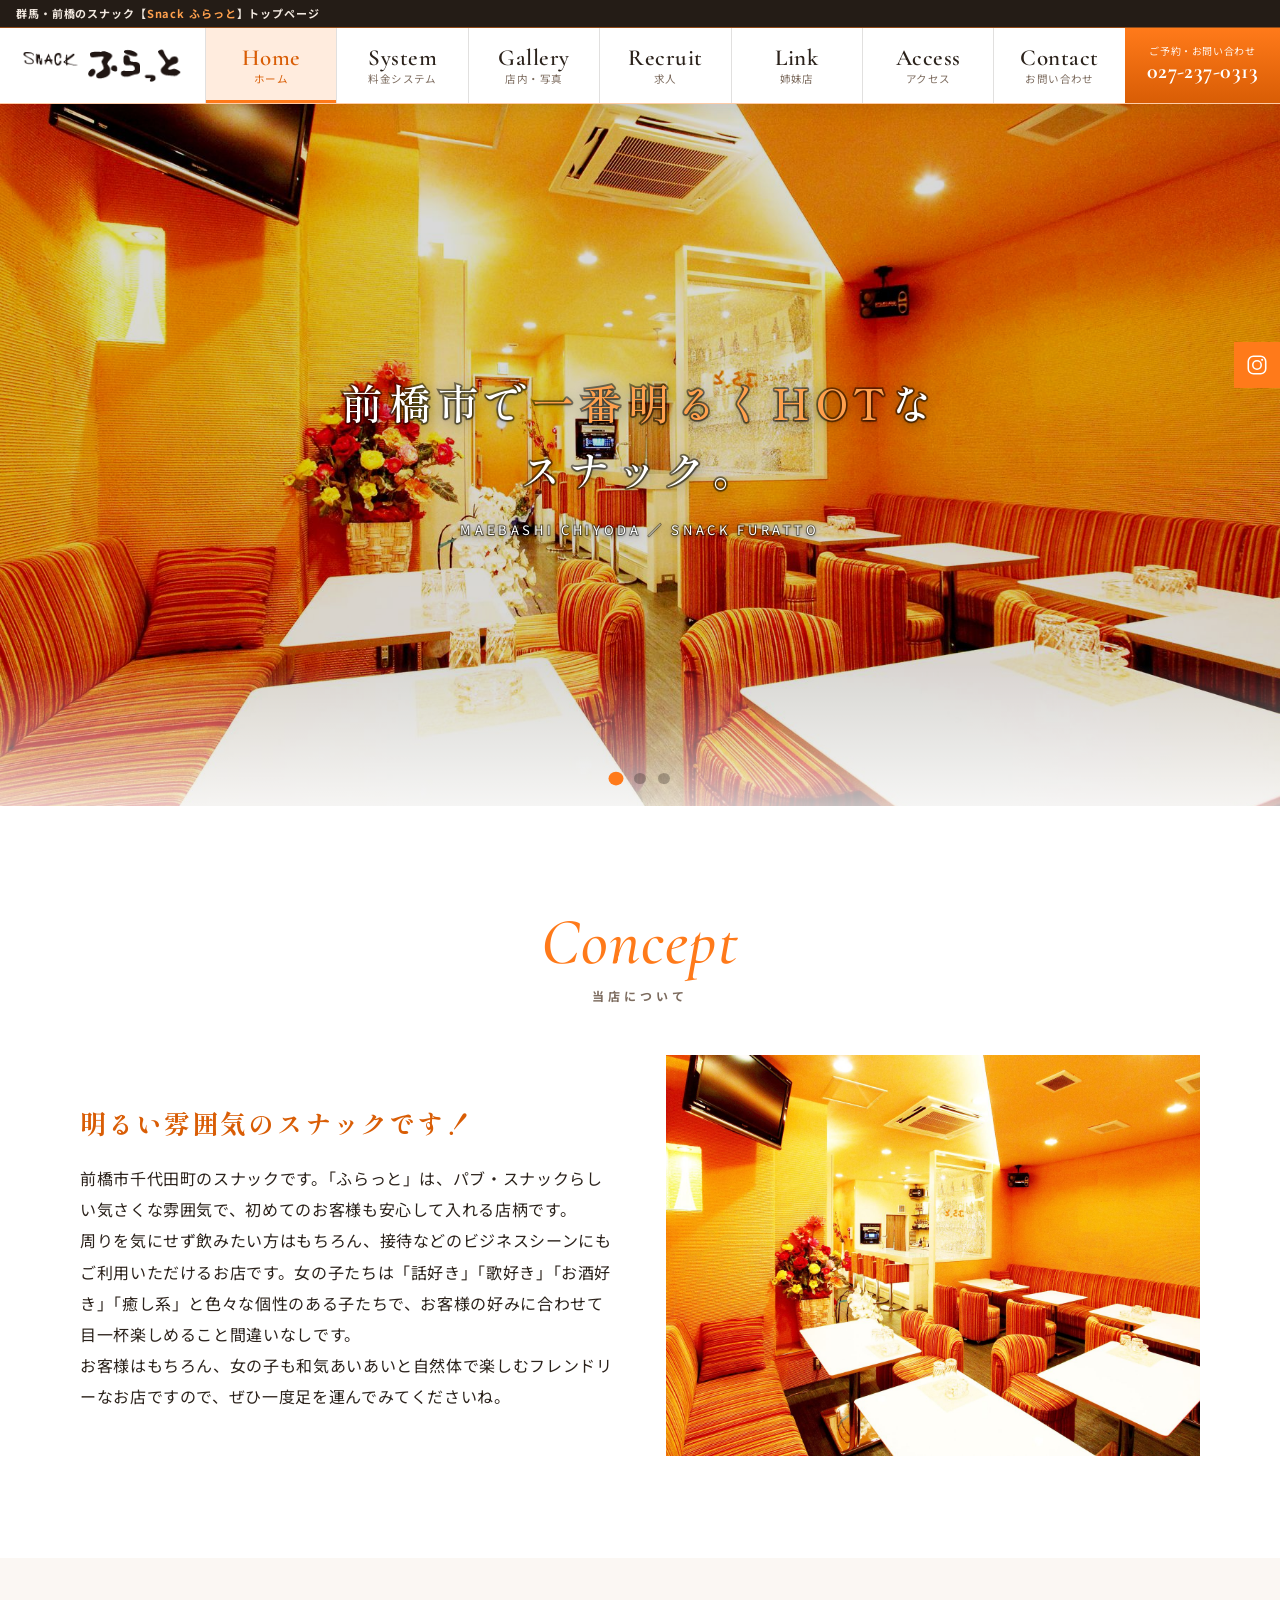
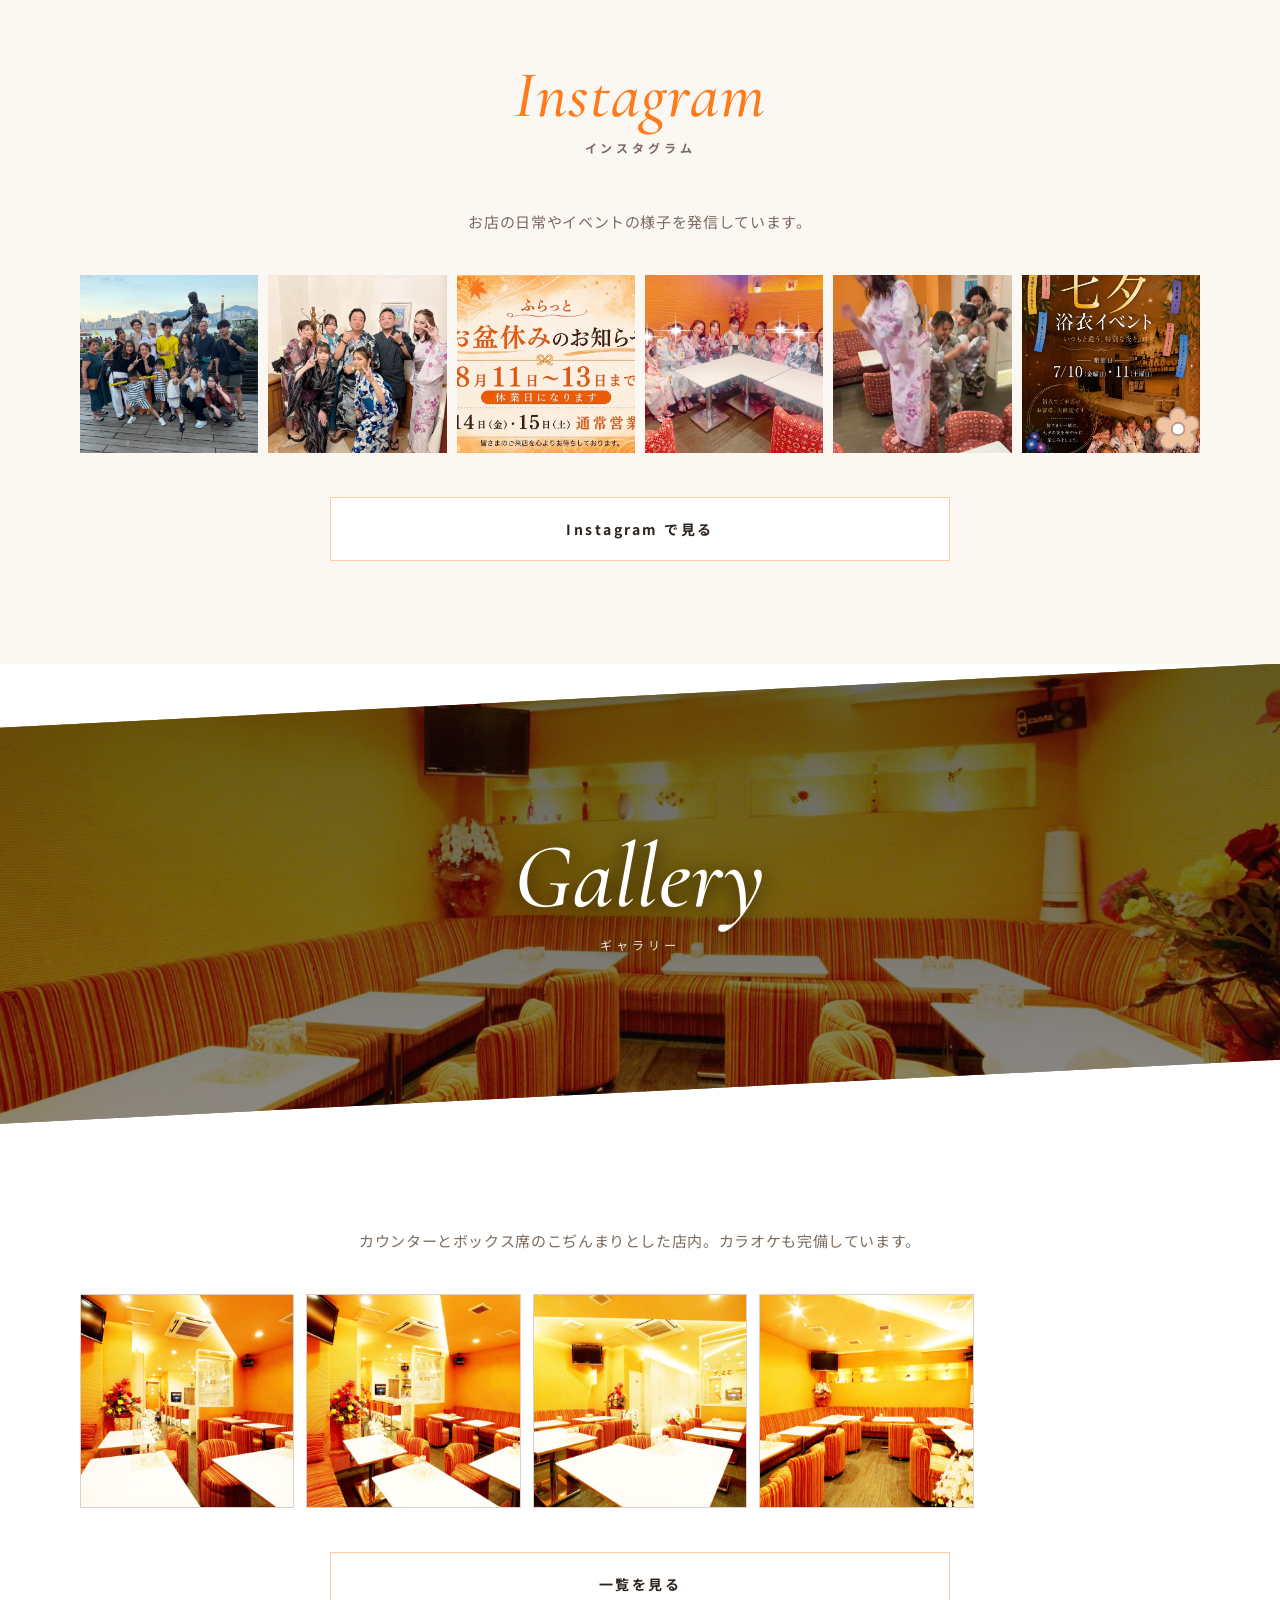
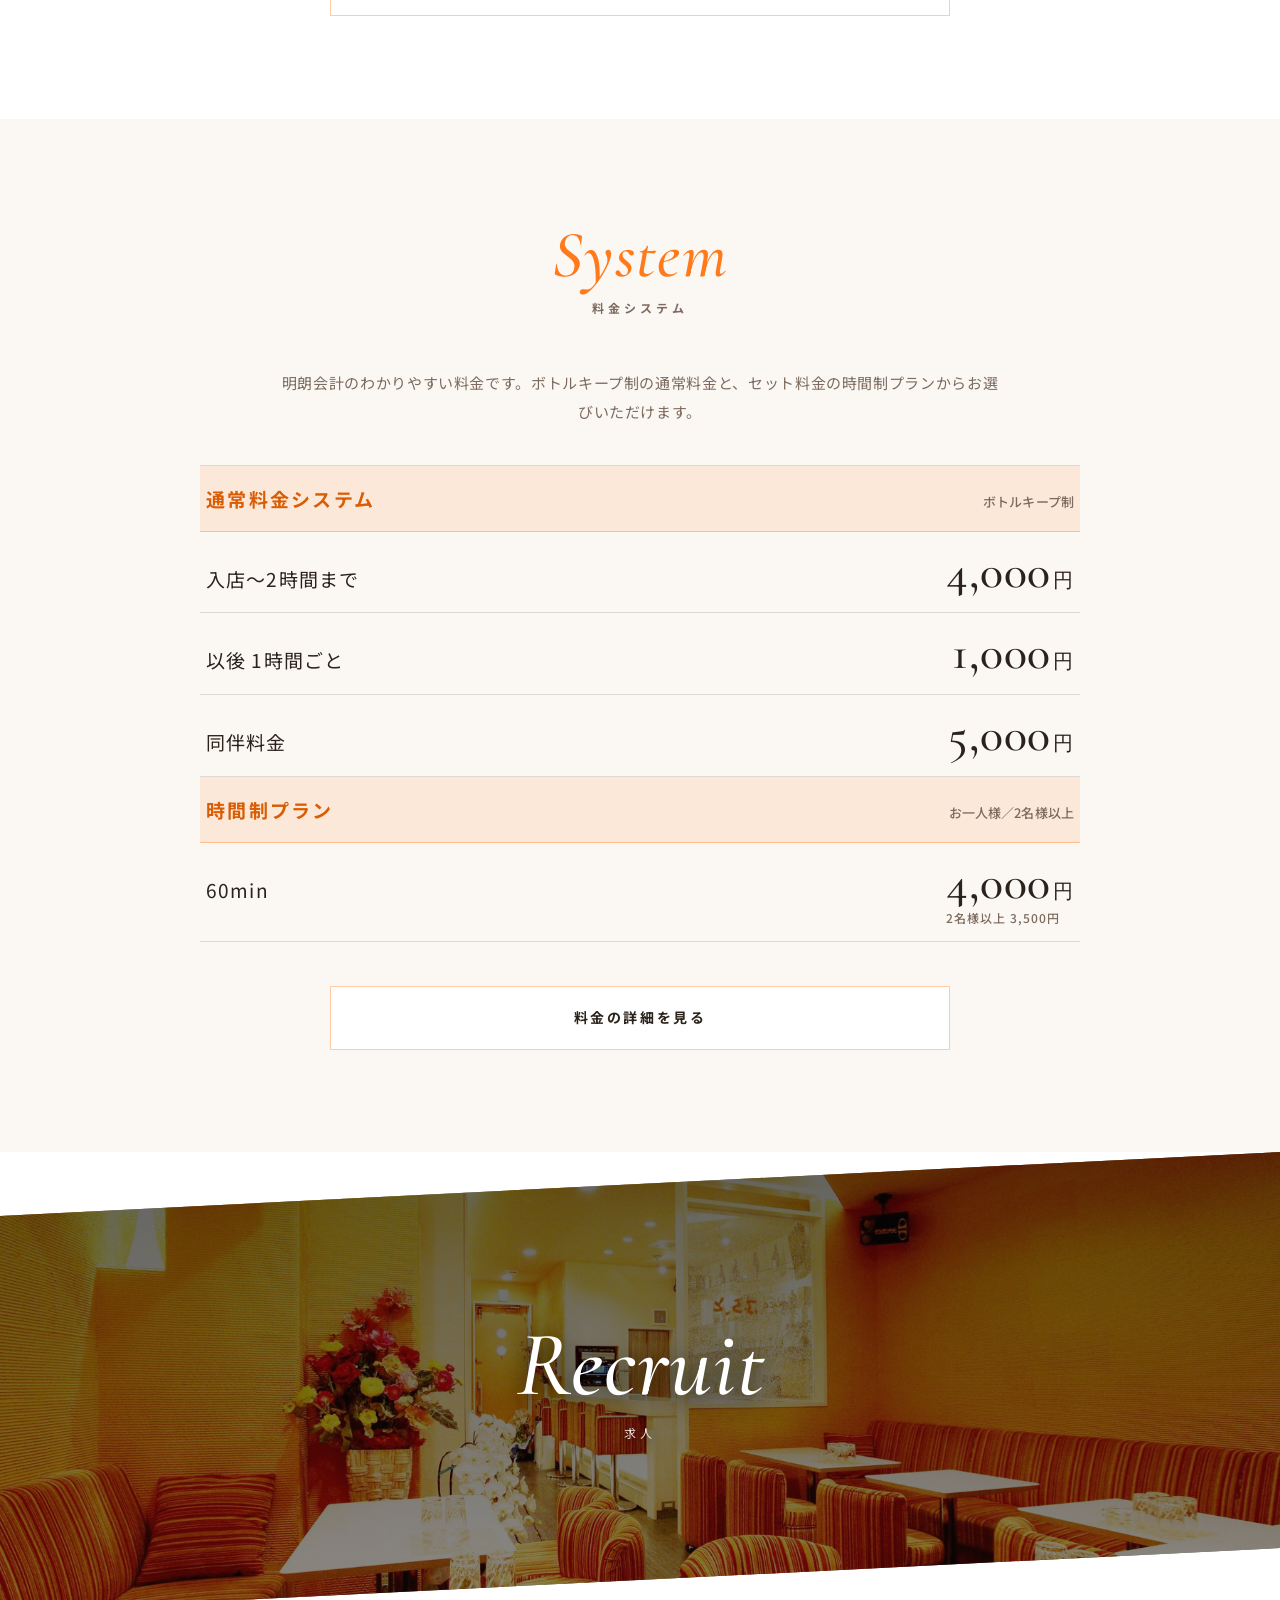
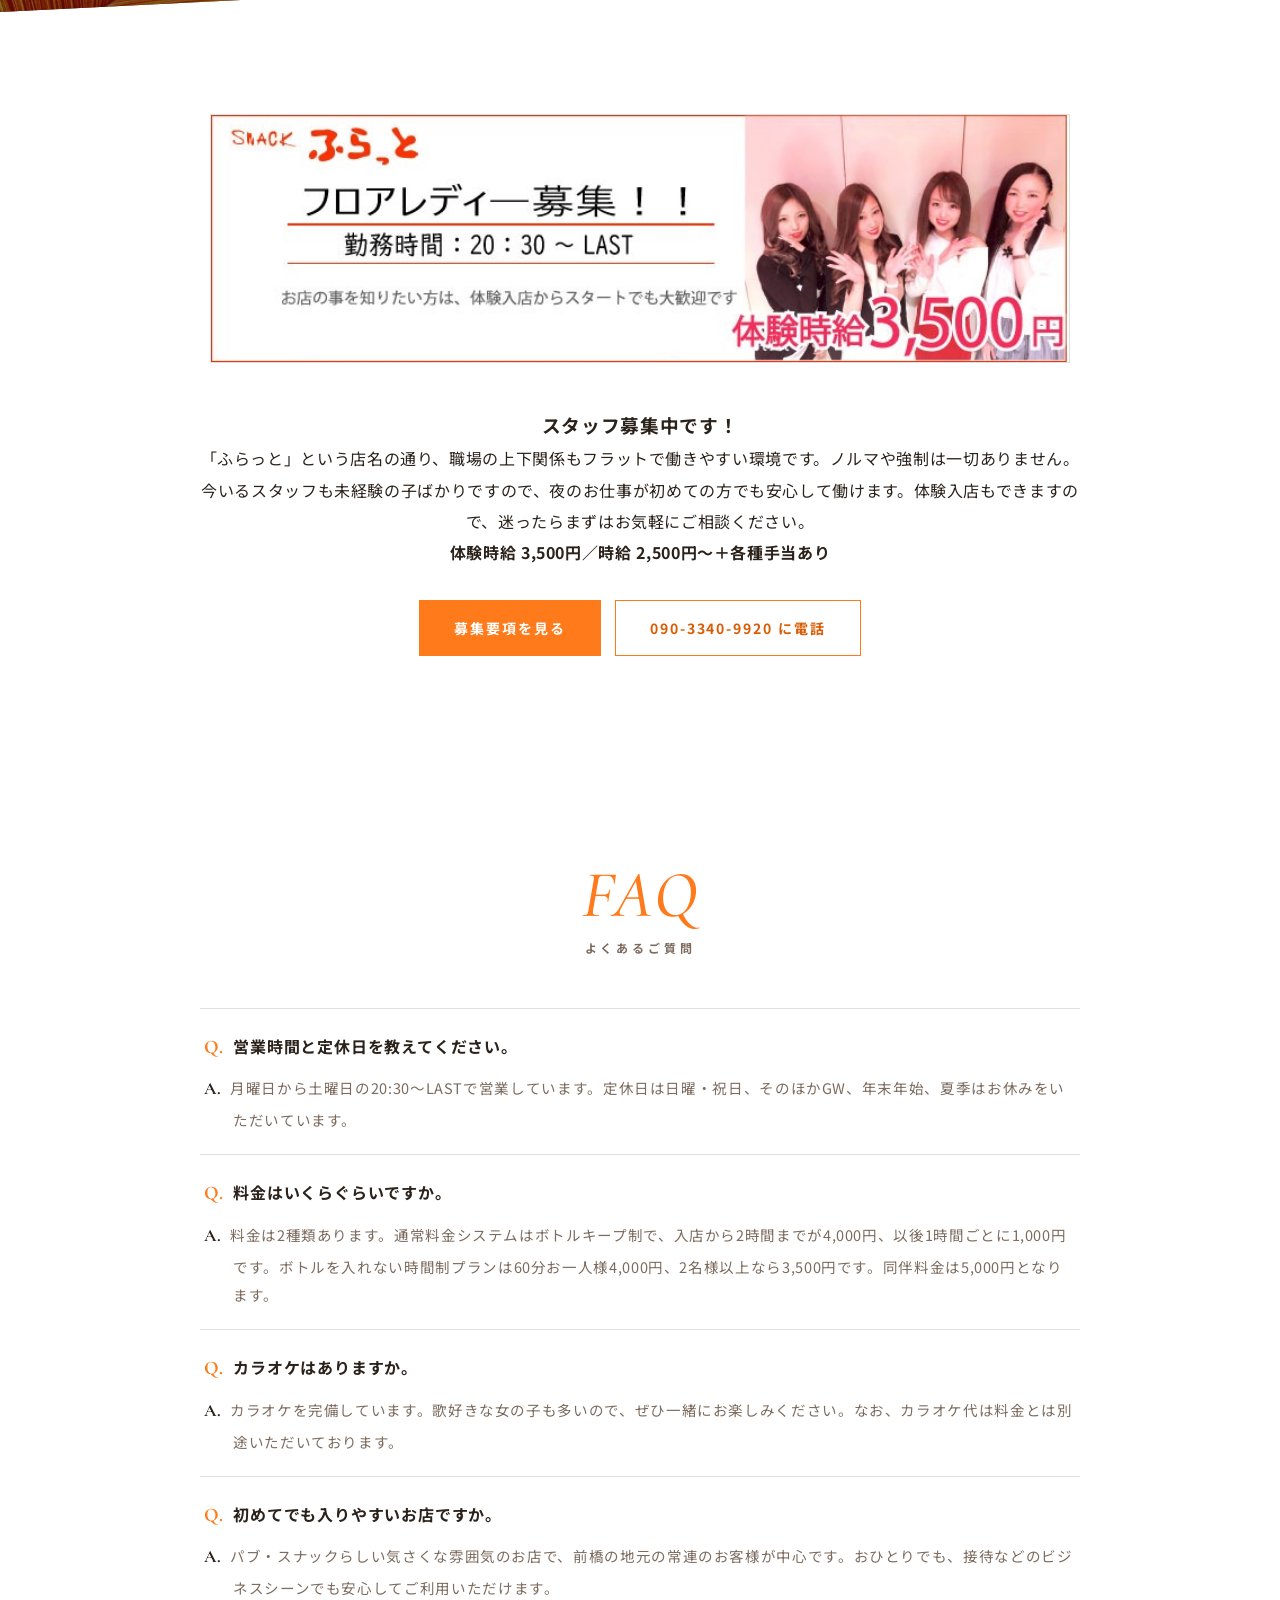
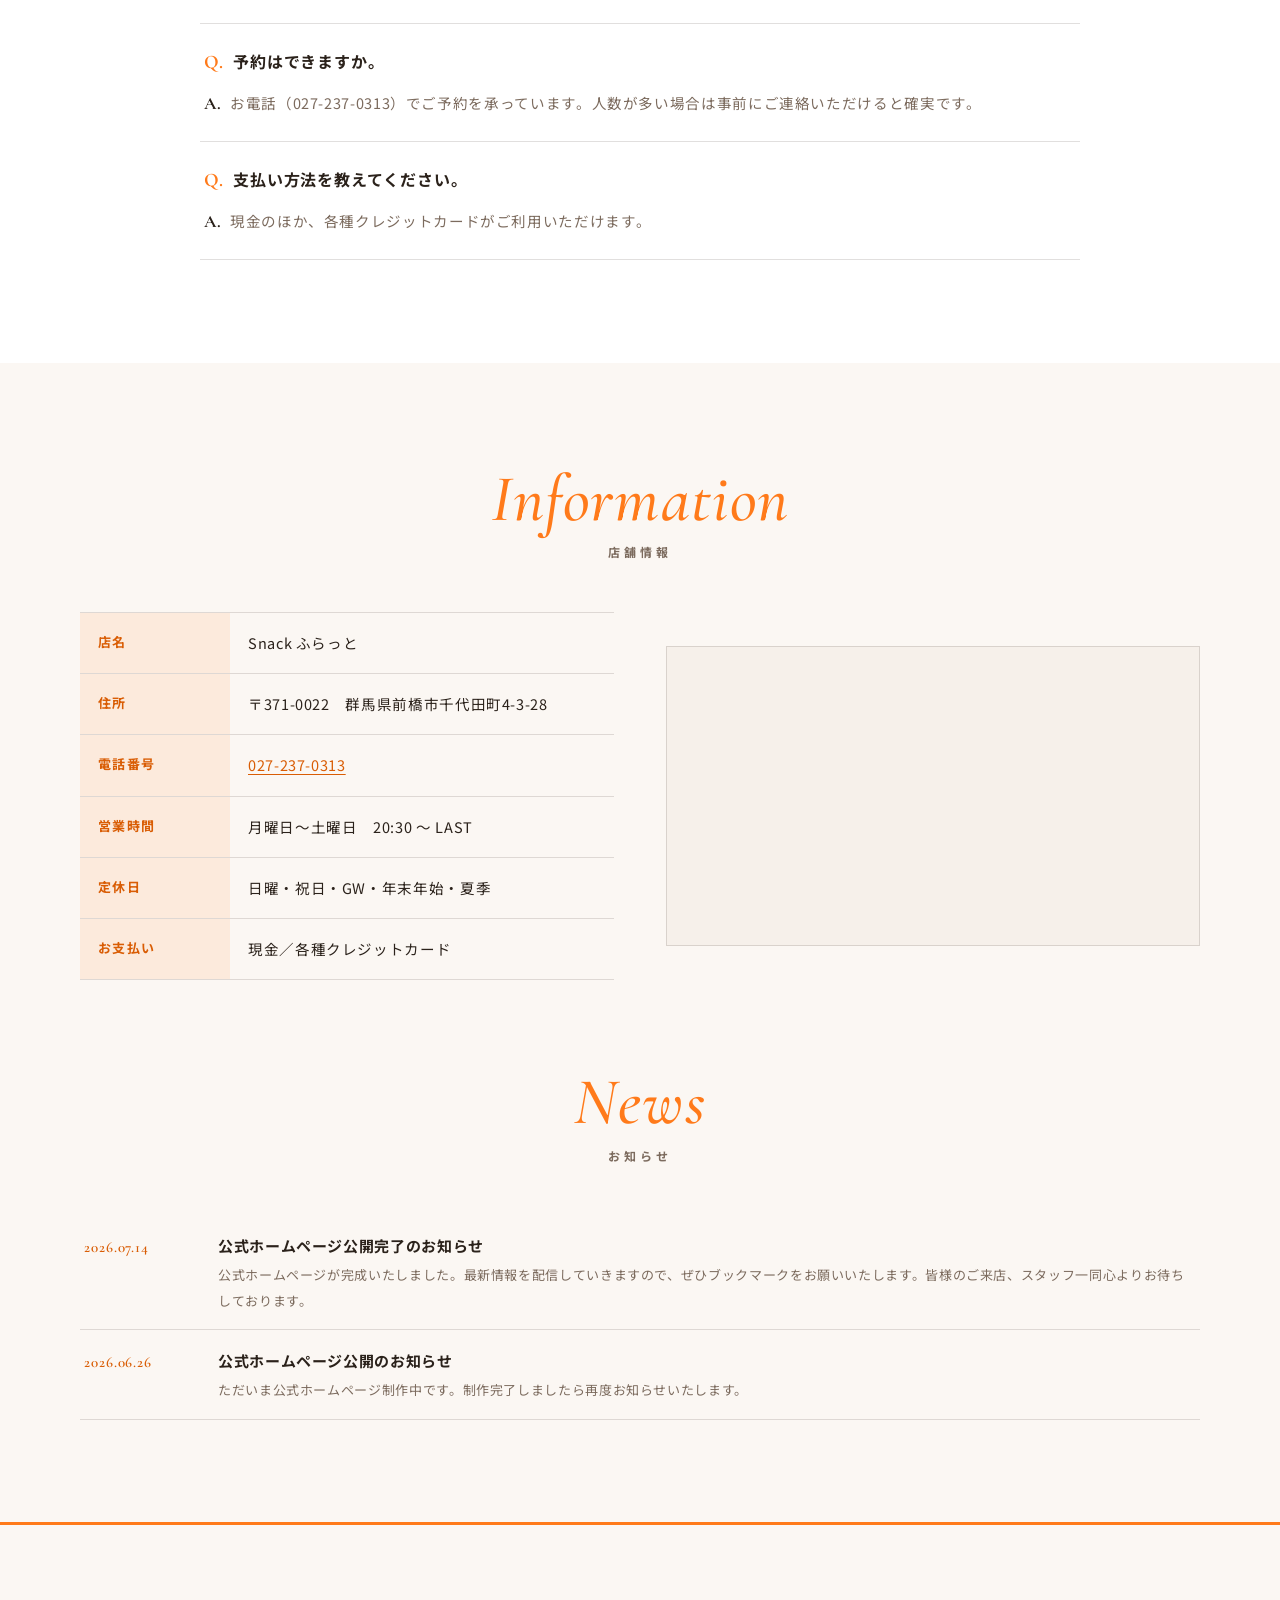
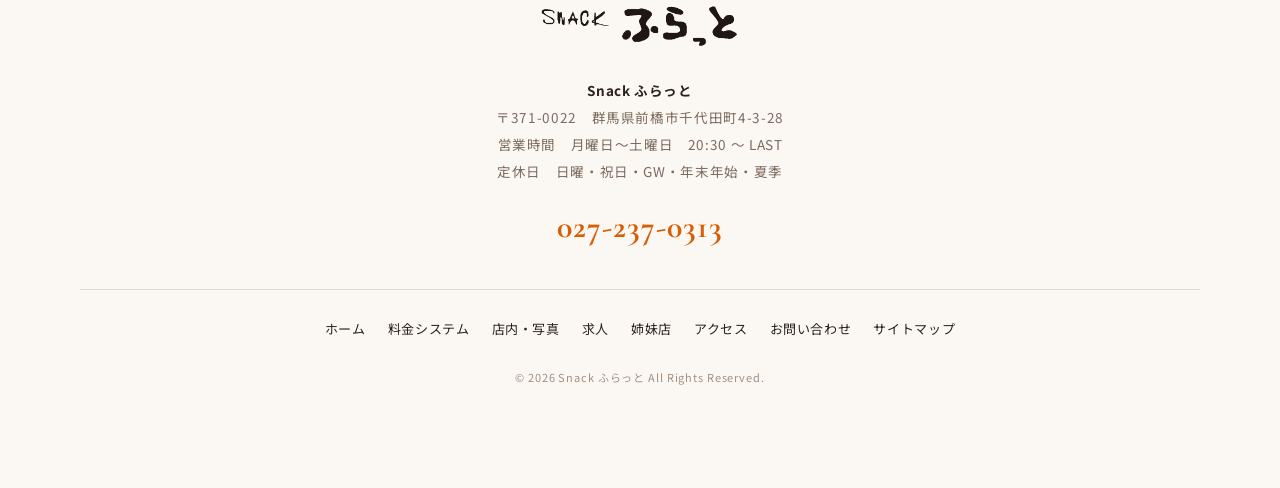
==== commit 2a85a750: "連絡先からLINE・メールを削除し、求人画像のガールズバー同時募集の表記を消去" ====
--- a/index.html
+++ b/index.html
@@ -44,7 +44,6 @@
   "description": "群馬県前橋市千代田町のスナック。カラオケ完備、ボトルキープ制の通常料金と時間制プランをご用意。初めての方も入りやすい気さくな雰囲気のお店です。",
   "url": "https://maebashi1.github.io/snack-fratt/",
   "telephone": "+81-27-237-0313",
-  "email": "fratt2370313@gmail.com",
   "image": [
     "https://maebashi1.github.io/snack-fratt/assets/img/shop-01.jpg",
     "https://maebashi1.github.io/snack-fratt/assets/img/shop-02.jpg",
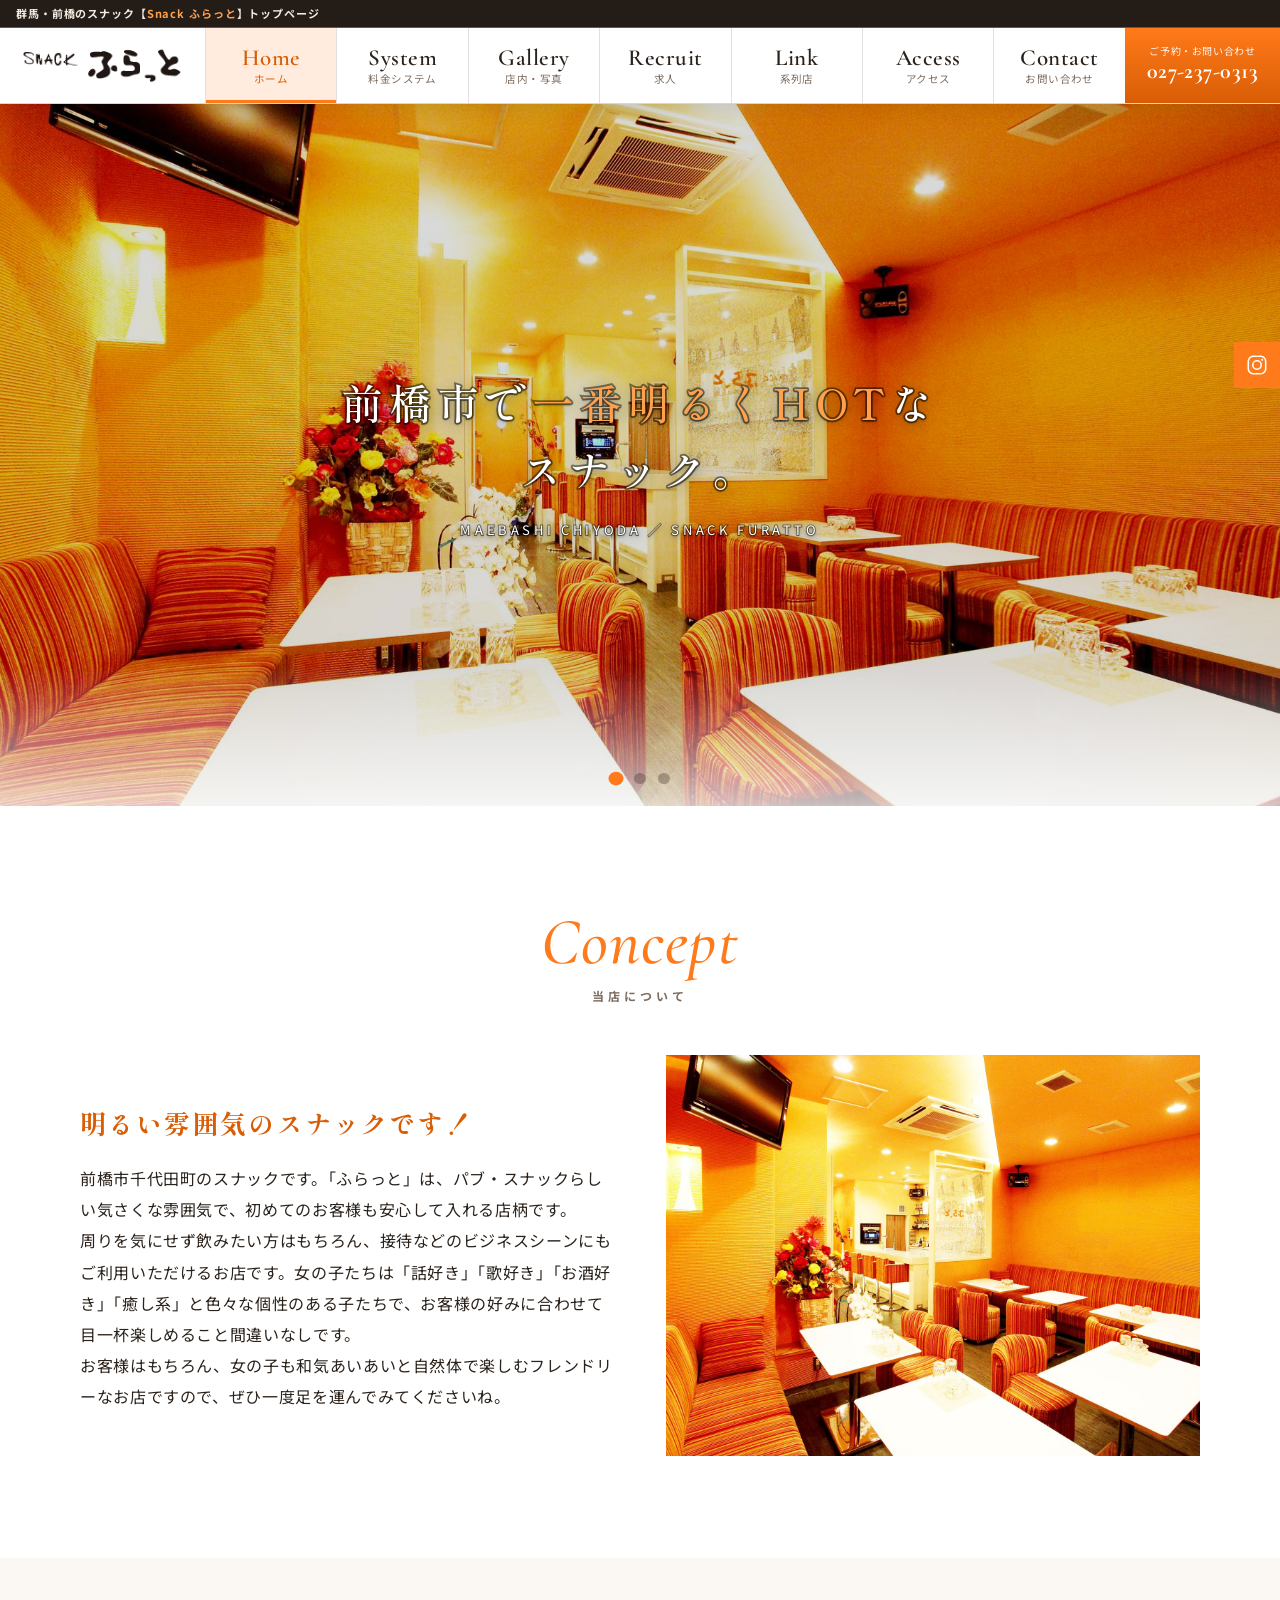
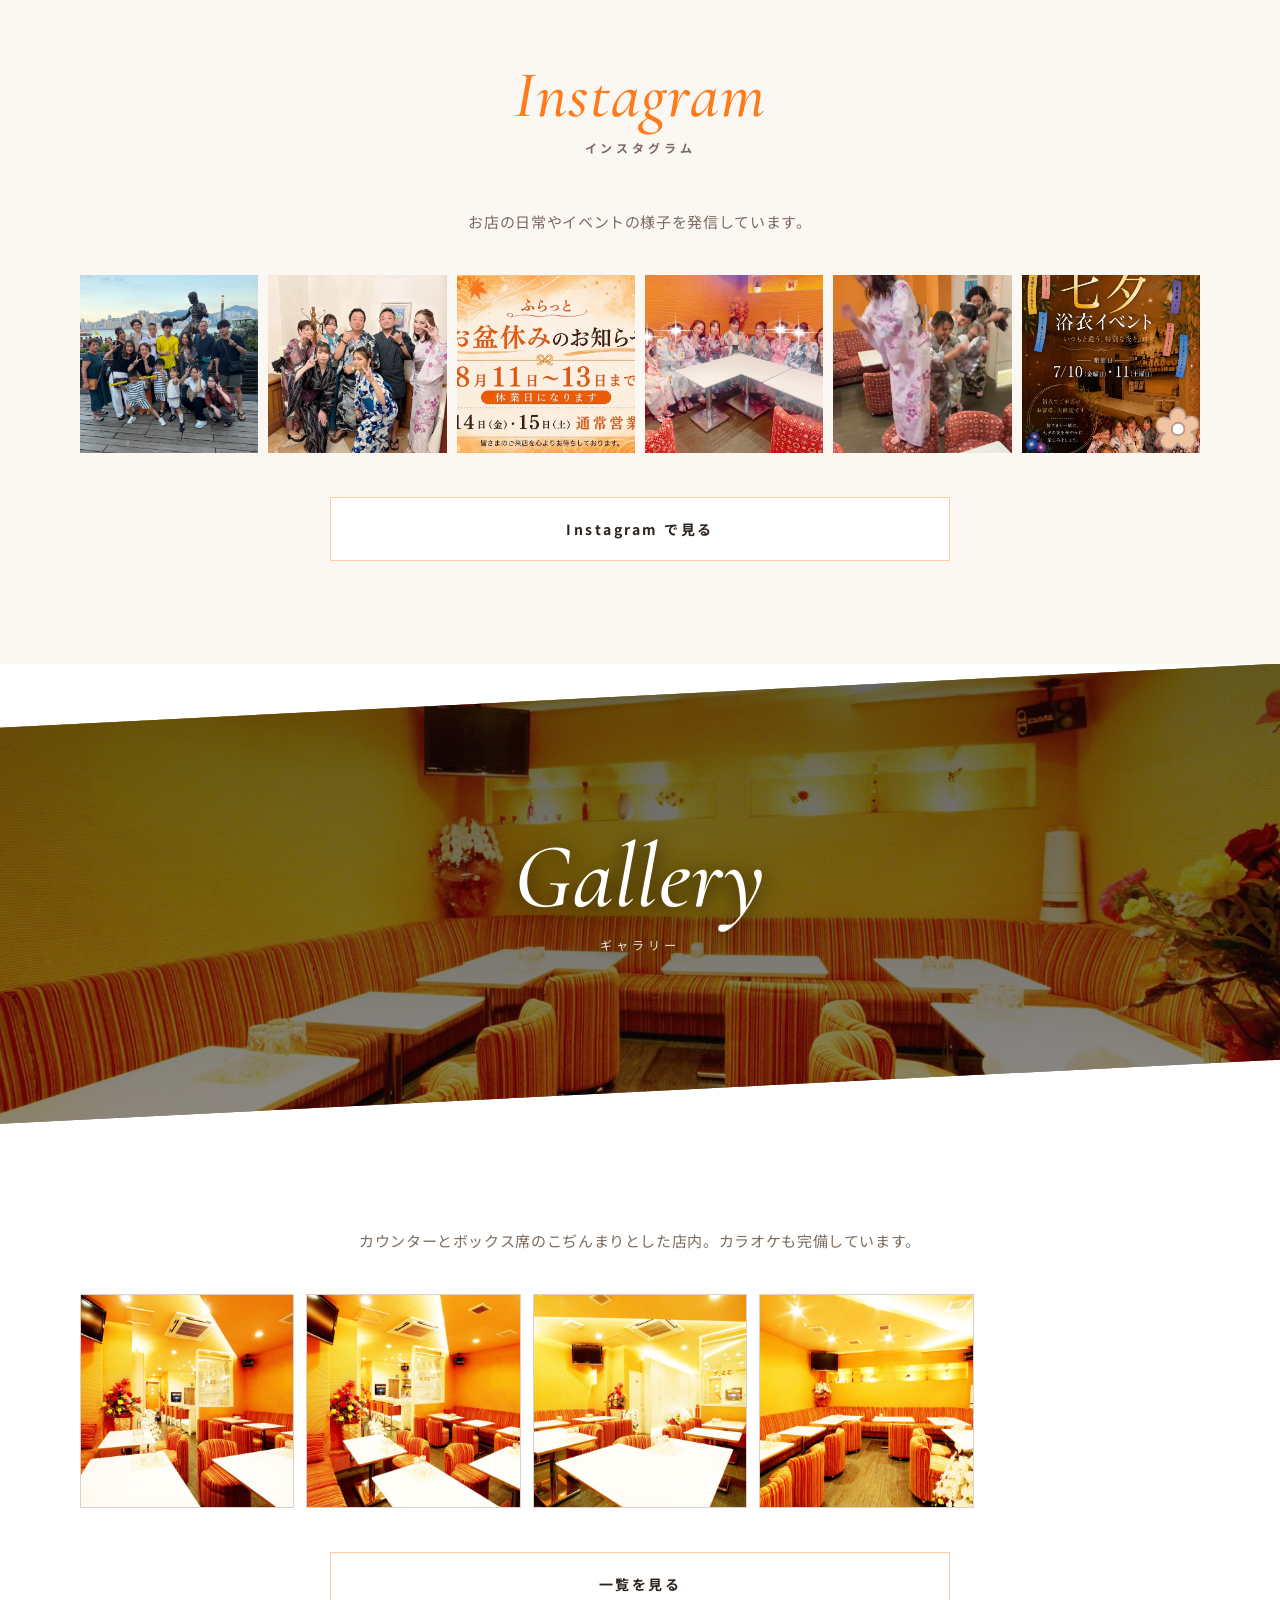
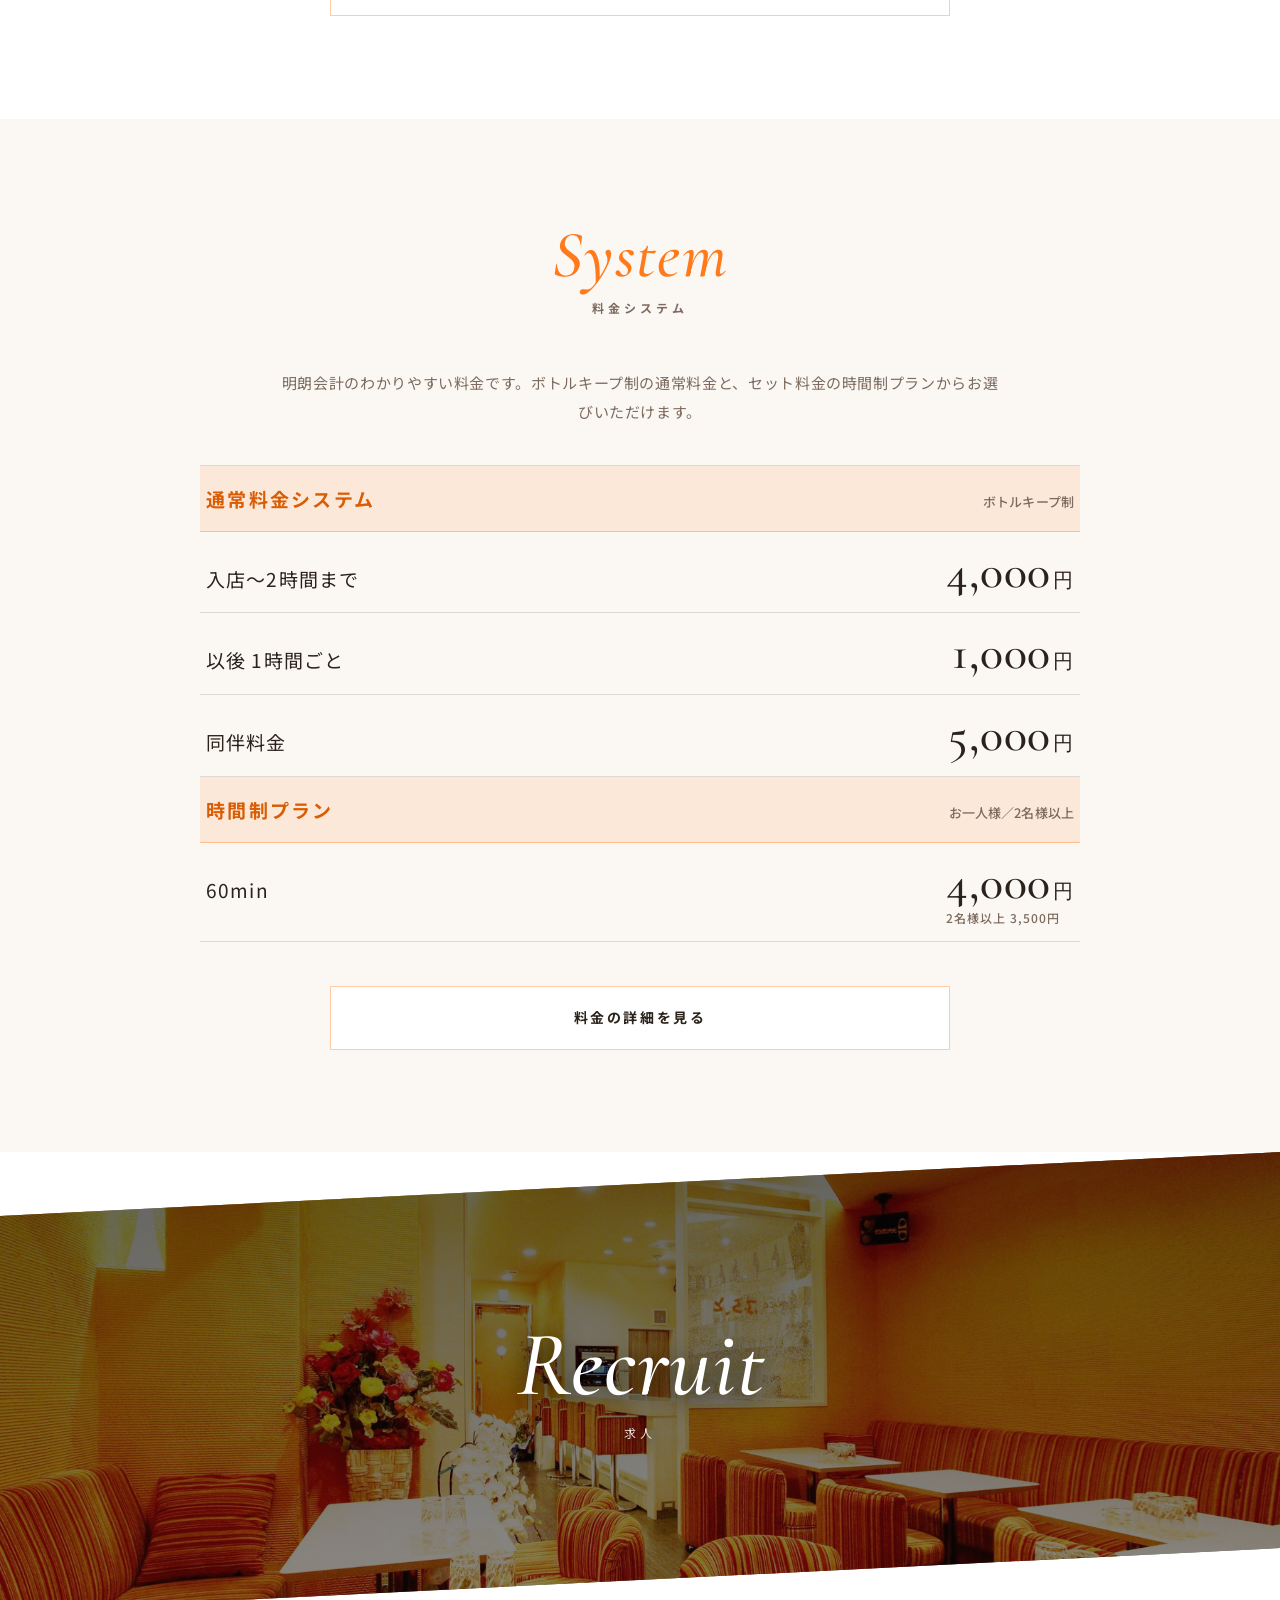
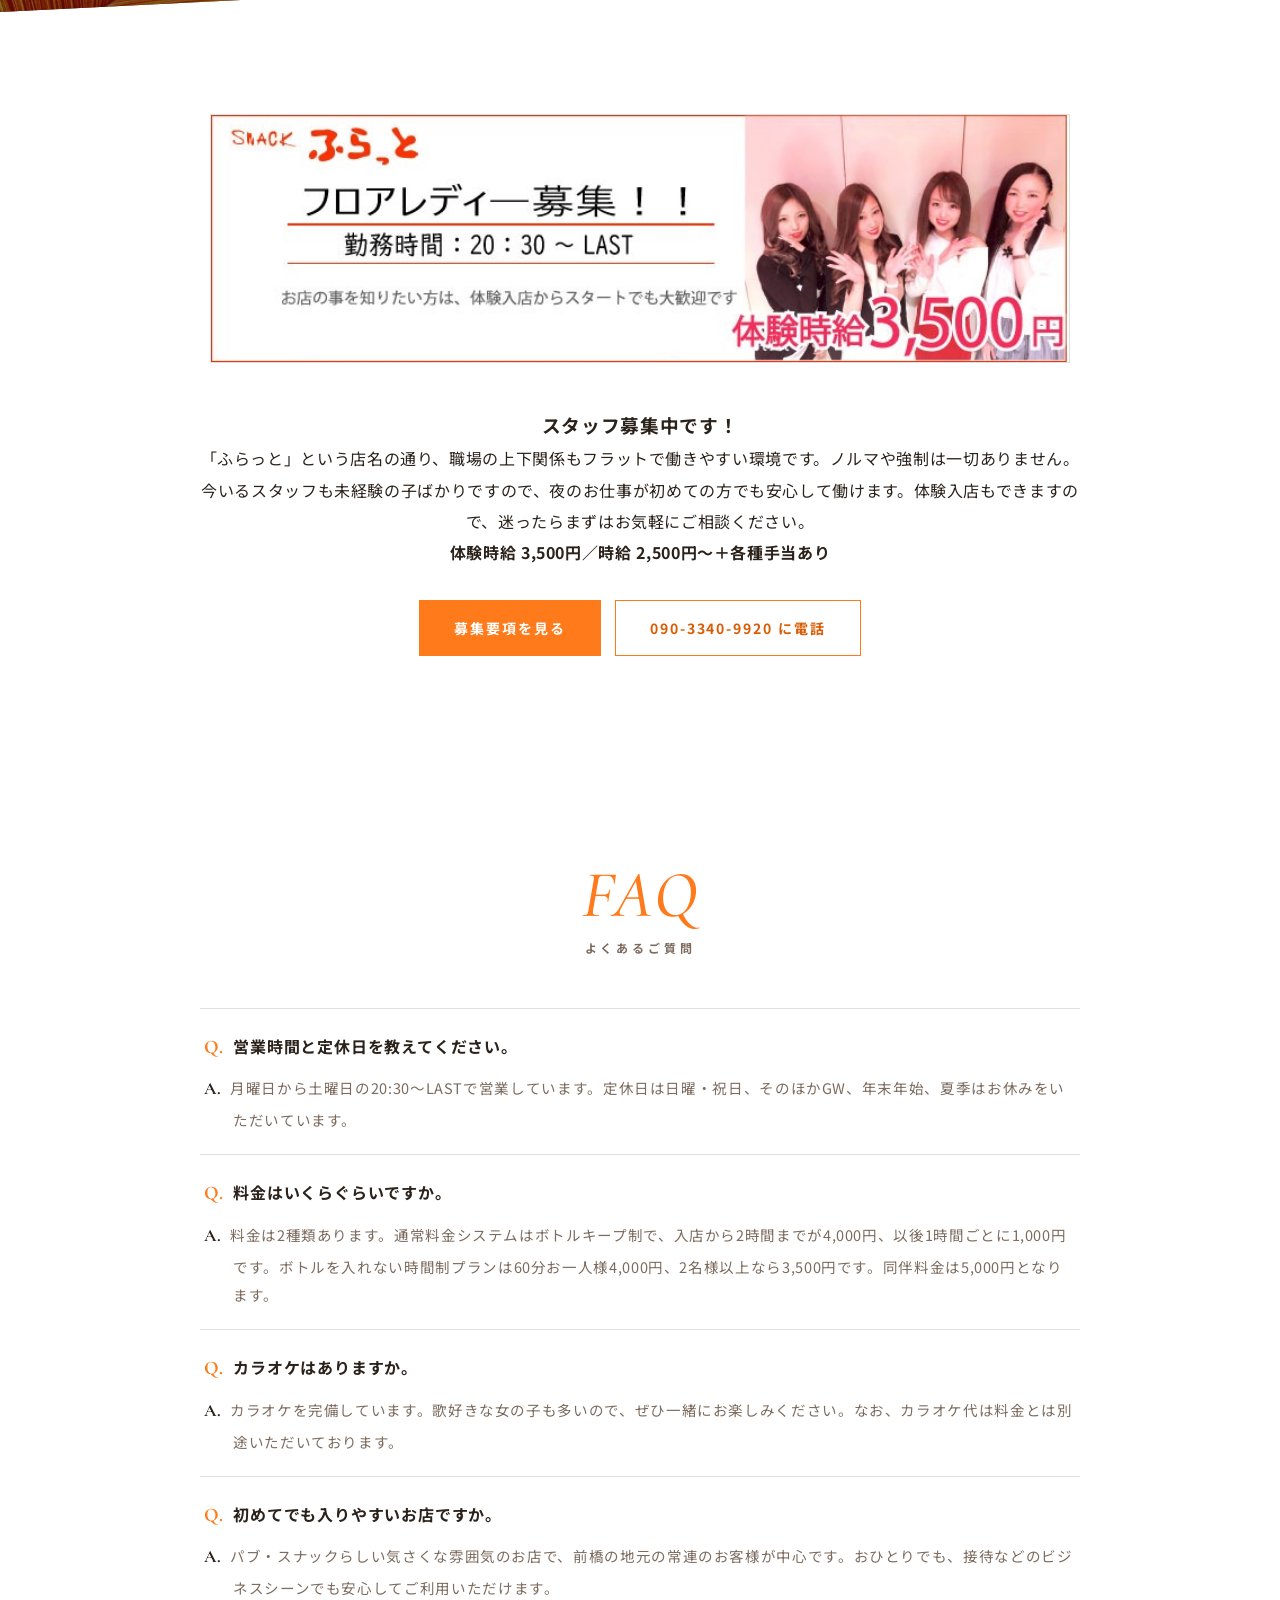
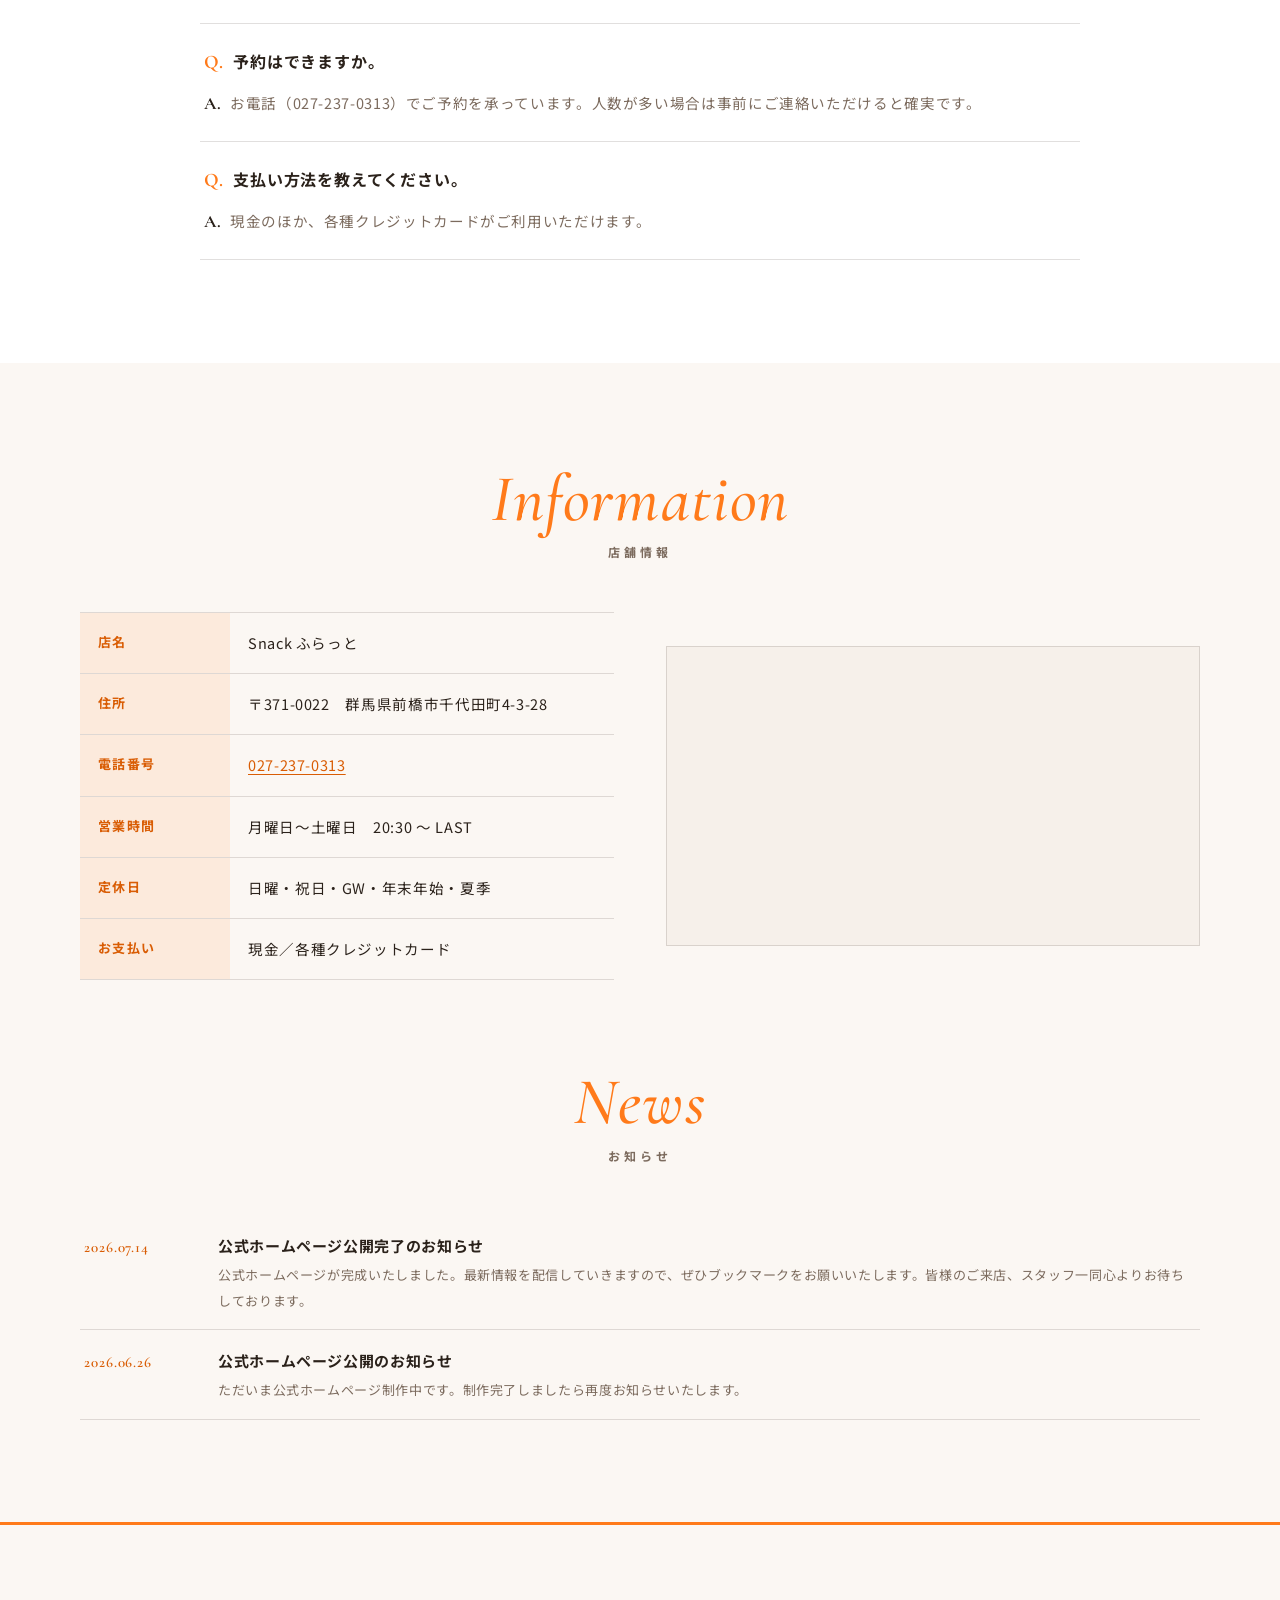
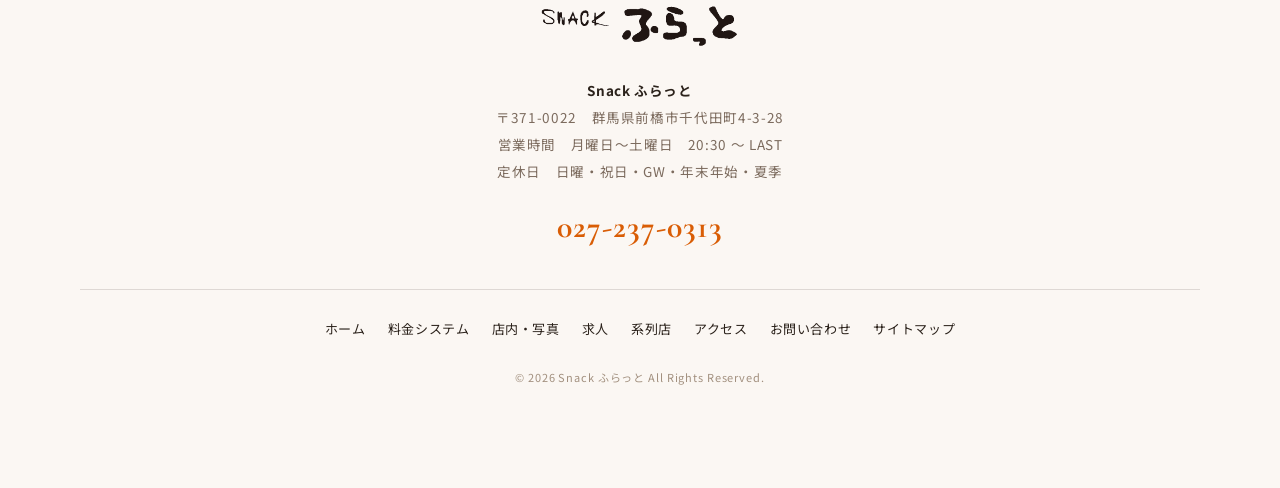
==== commit fc8d468a: "「姉妹店」の表記を「系列店」に変更" ====
--- a/index.html
+++ b/index.html
@@ -190,7 +190,7 @@
         <li><a href="system.html"><span class="en">System</span><span class="ja">料金システム</span></a></li>
         <li><a href="gallery.html"><span class="en">Gallery</span><span class="ja">店内・写真</span></a></li>
         <li><a href="recruit.html"><span class="en">Recruit</span><span class="ja">求人</span></a></li>
-        <li><a href="link.html"><span class="en">Link</span><span class="ja">姉妹店</span></a></li>
+        <li><a href="link.html"><span class="en">Link</span><span class="ja">系列店</span></a></li>
         <li><a href="access.html"><span class="en">Access</span><span class="ja">アクセス</span></a></li>
         <li><a href="contact.html"><span class="en">Contact</span><span class="ja">お問い合わせ</span></a></li>
     </ul>
@@ -442,7 +442,7 @@
     <a href="system.html">料金システム</a>
     <a href="gallery.html">店内・写真</a>
     <a href="recruit.html">求人</a>
-    <a href="link.html">姉妹店</a>
+    <a href="link.html">系列店</a>
     <a href="access.html">アクセス</a>
     <a href="contact.html">お問い合わせ</a>
     <a href="sitemap.html">サイトマップ</a>
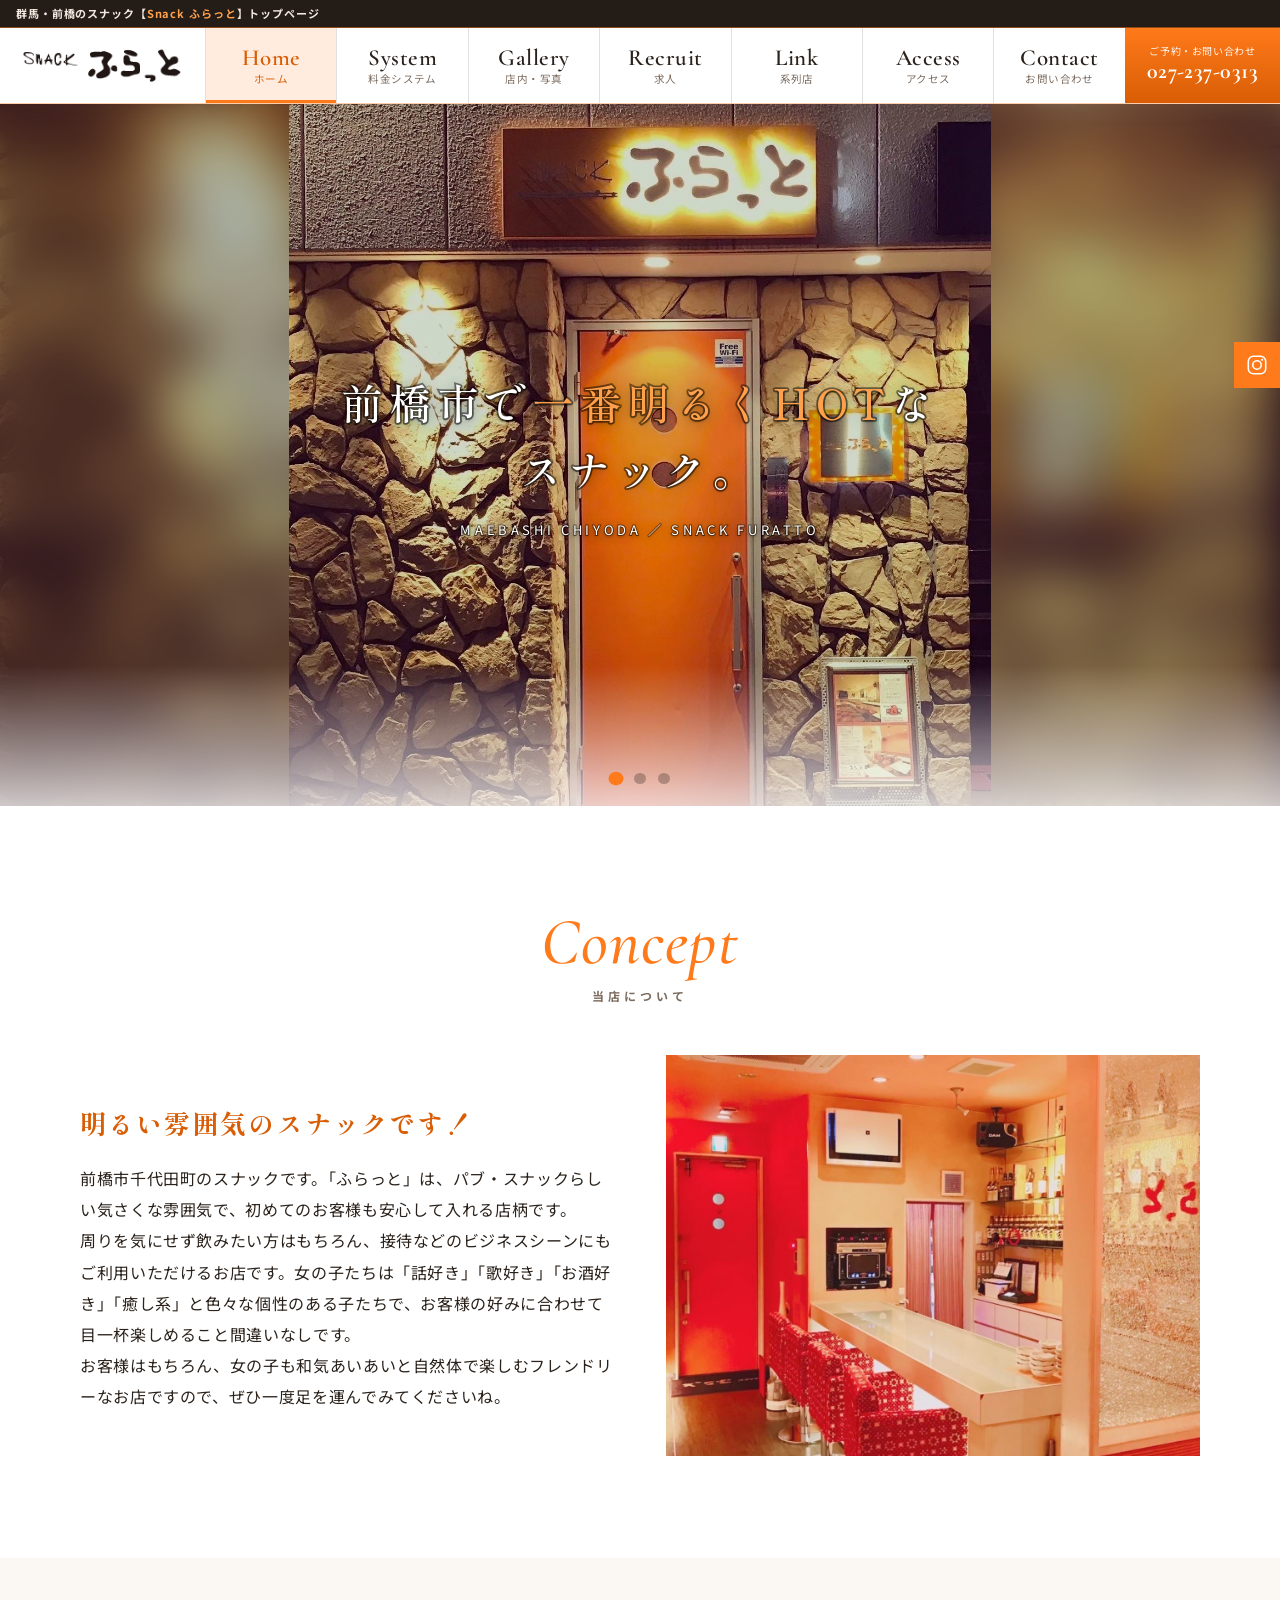
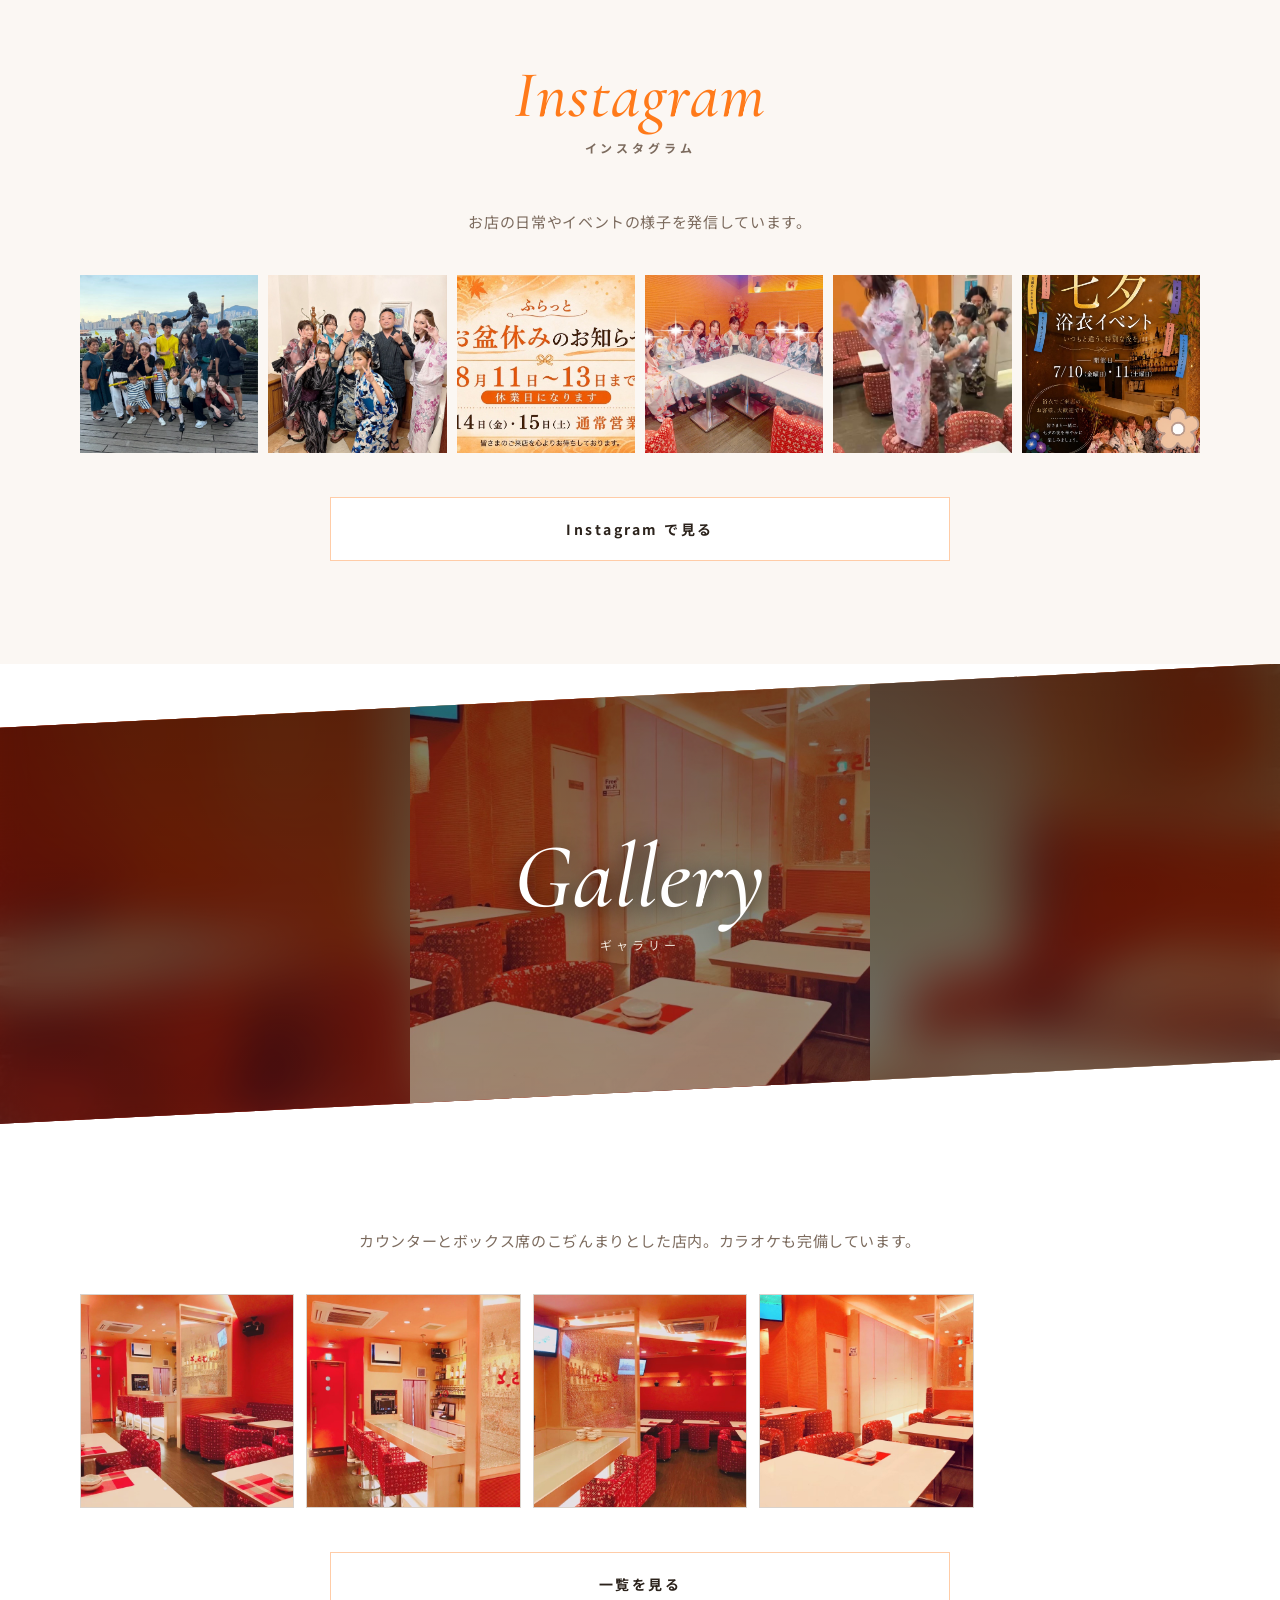
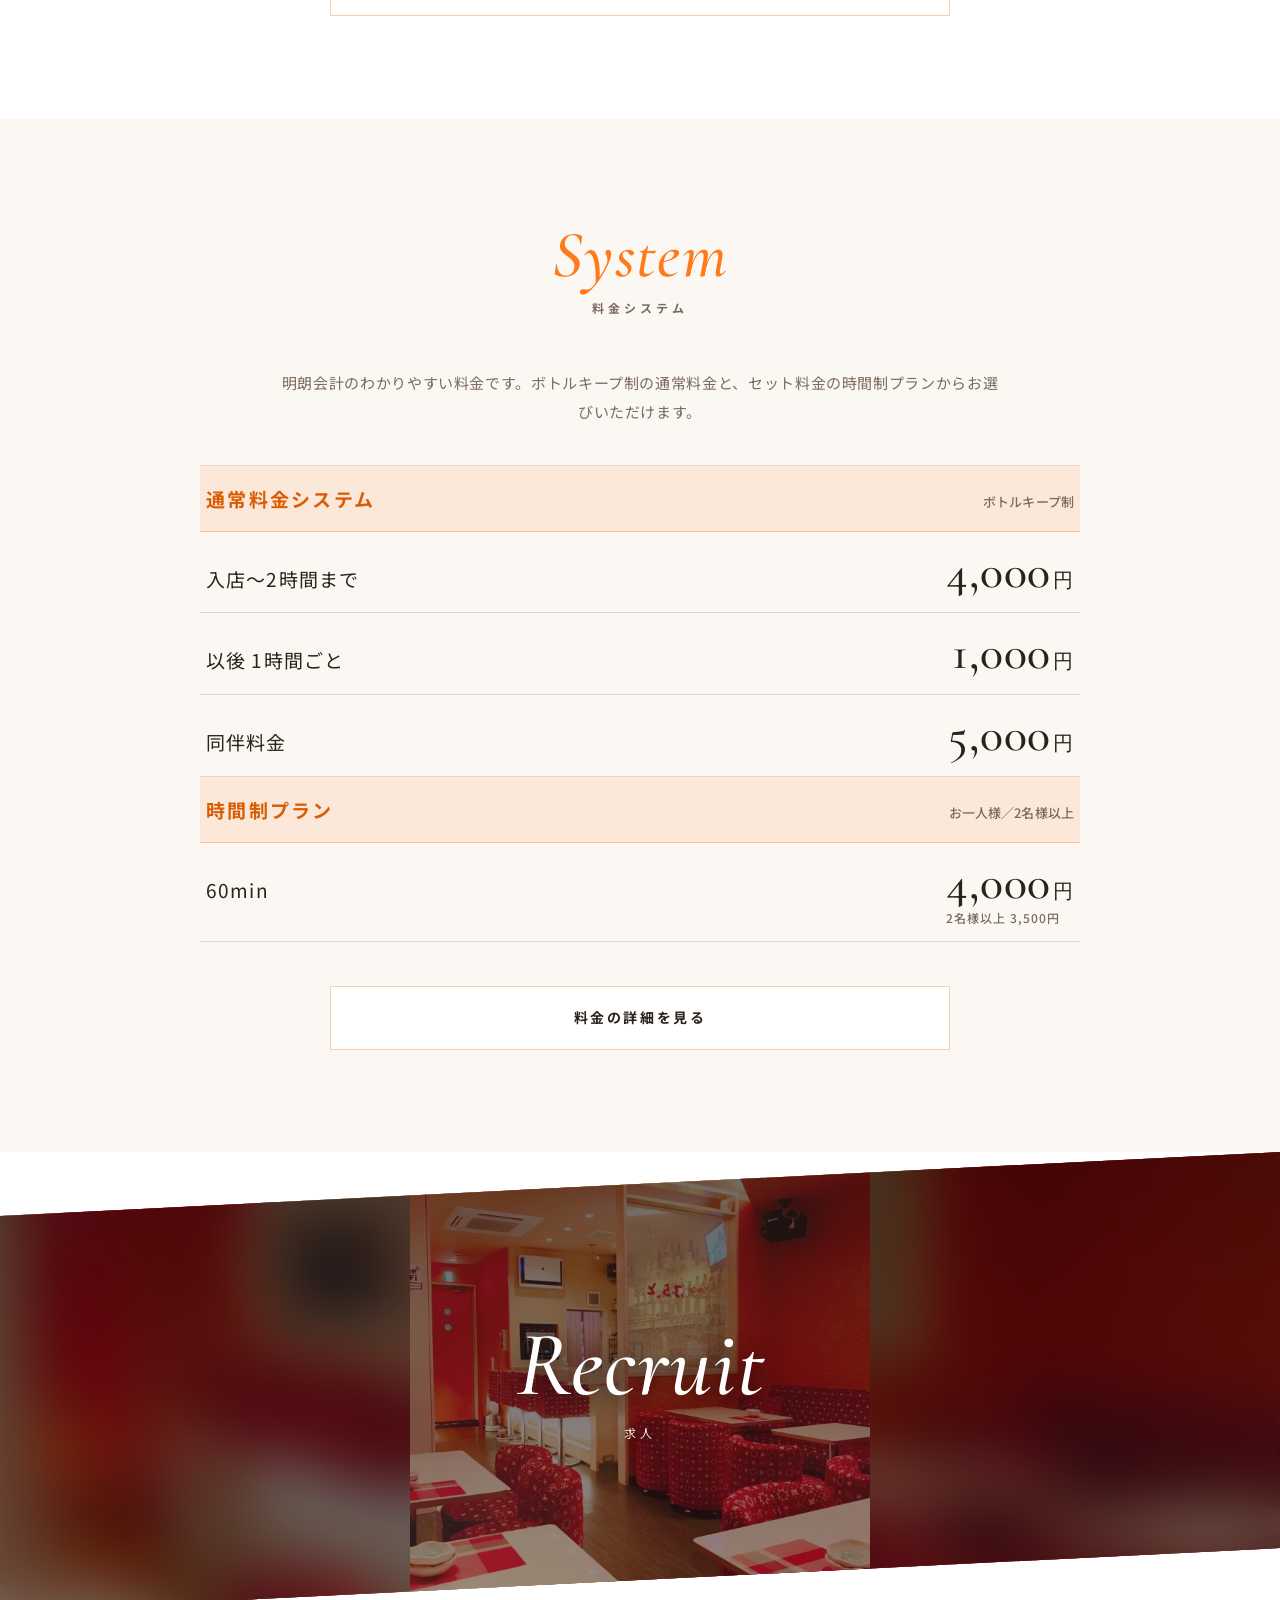
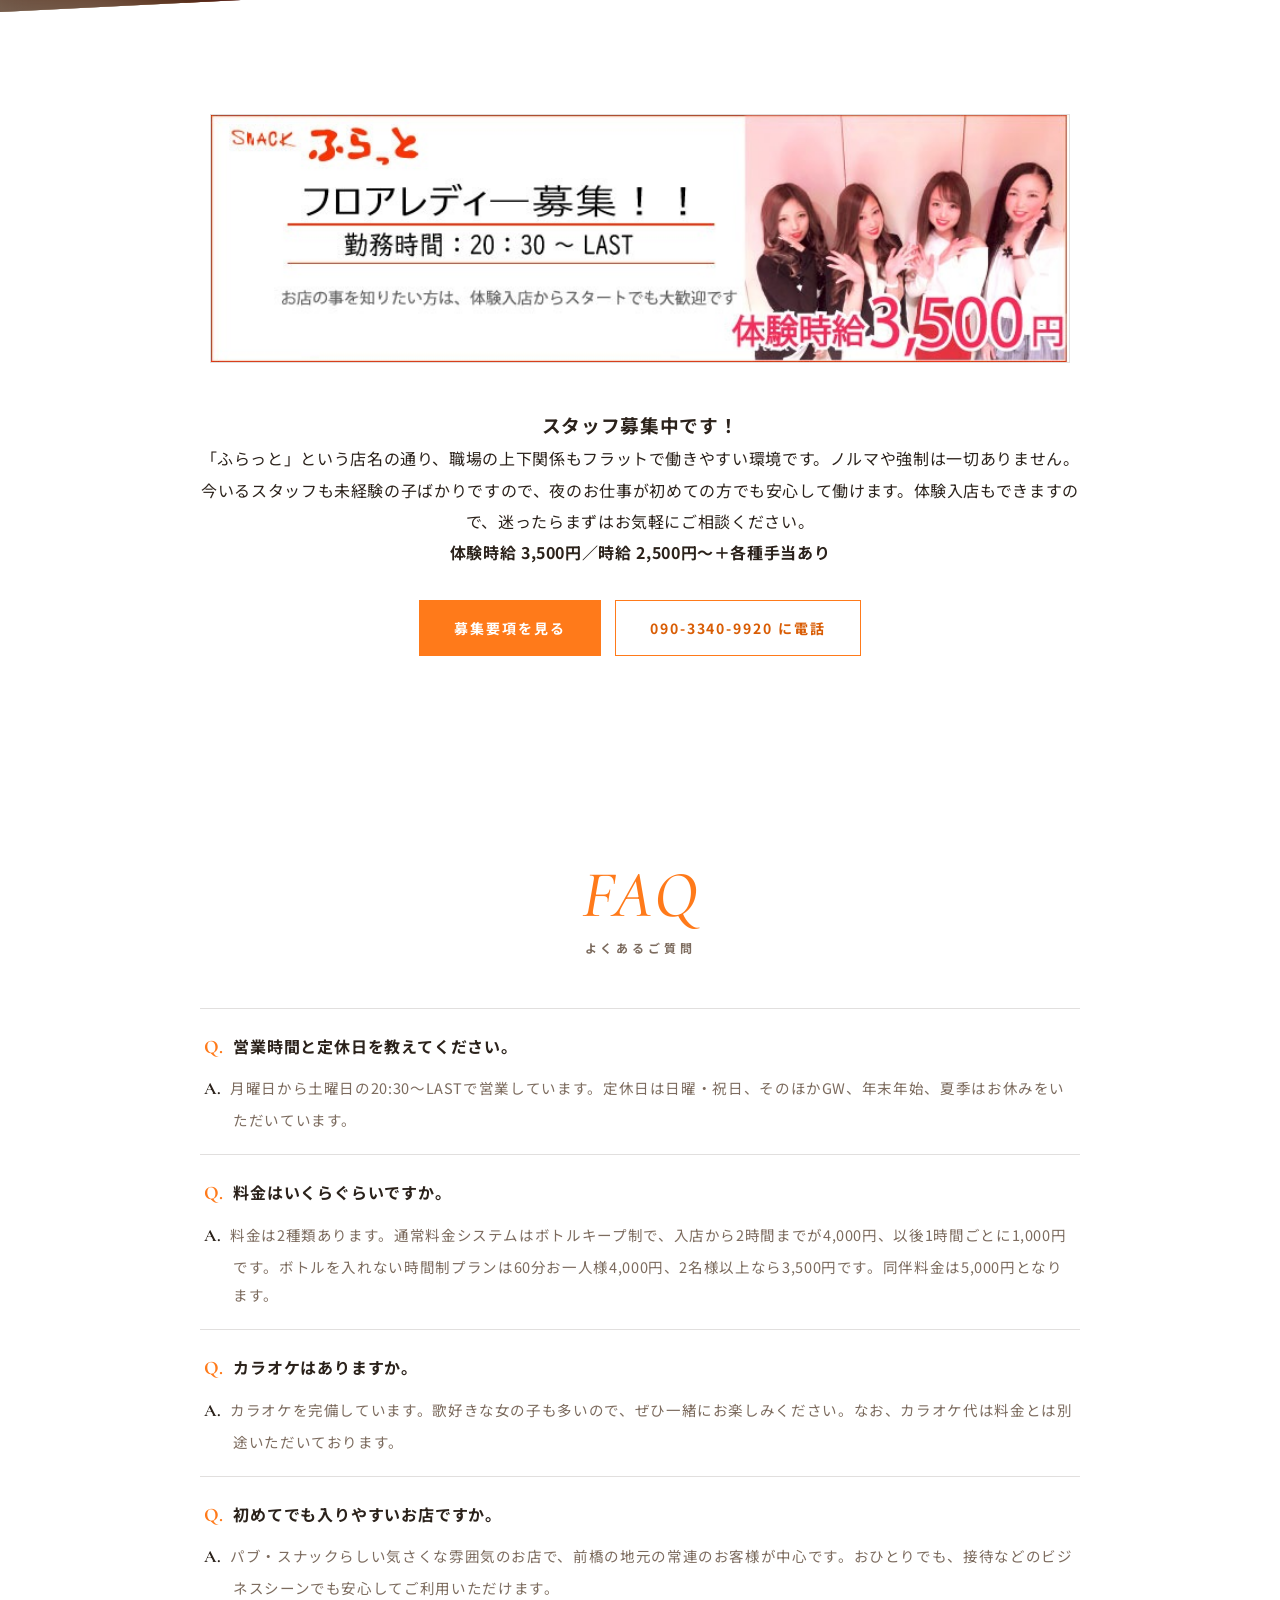
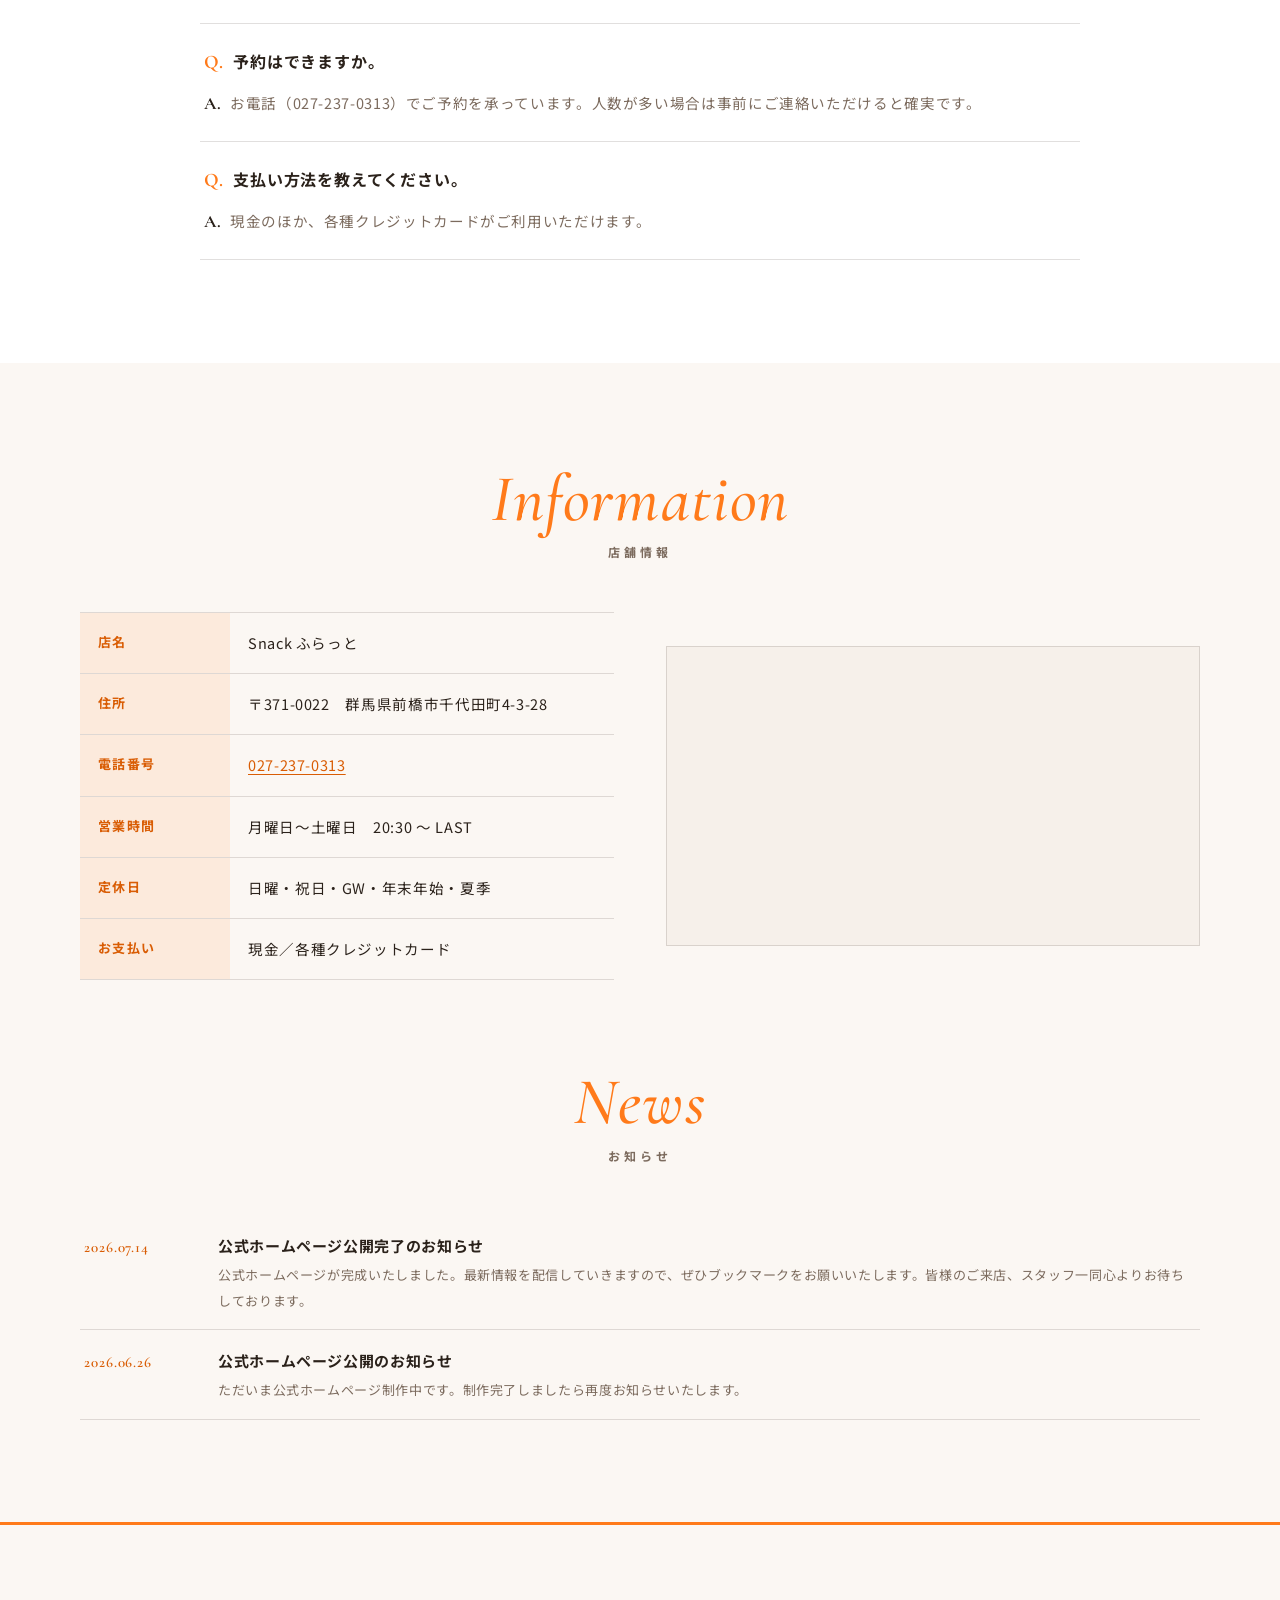
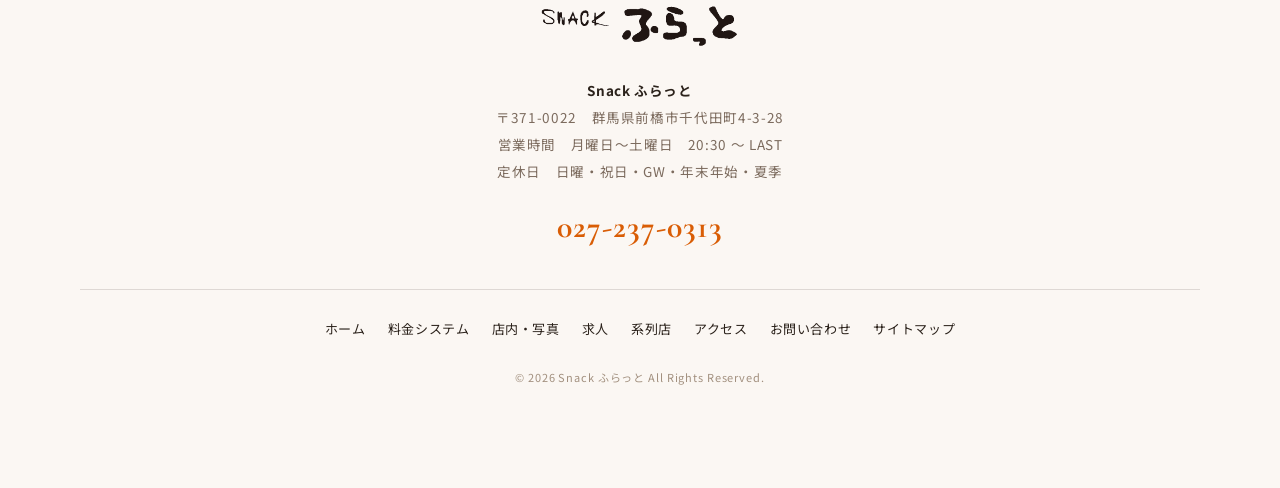
==== commit 2d956f3d: "トップのメイン写真を外観に変更、写真を引き伸ばさず表示するよう調整" ====
--- a/index.html
+++ b/index.html
@@ -11,9 +11,9 @@
 <meta name="keywords" content="前橋 スナック,群馬 スナック,前橋市 スナック,千代田町 スナック,カラオケ,飲み放題,フロアレディ 求人,Snack ふらっと">
 <meta name="robots" content="index,follow,max-image-preview:large,max-snippet:-1">
 <meta name="theme-color" content="#ff7a1a">
-<meta property="og:image" content="https://maebashi1.github.io/snack-fratt/assets/img/shop-01.jpg">
-<meta property="og:image:width" content="1800">
-<meta property="og:image:height" content="1200">
+<meta property="og:image" content="https://maebashi1.github.io/snack-fratt/assets/img/shop-06.jpg">
+<meta property="og:image:width" content="1280">
+<meta property="og:image:height" content="1280">
 <meta name="twitter:card" content="summary_large_image">
 <meta property="og:type" content="website">
 <meta property="og:site_name" content="Snack ふらっと 公式サイト">
@@ -45,8 +45,8 @@
   "url": "https://maebashi1.github.io/snack-fratt/",
   "telephone": "+81-27-237-0313",
   "image": [
+    "https://maebashi1.github.io/snack-fratt/assets/img/shop-06.jpg",
     "https://maebashi1.github.io/snack-fratt/assets/img/shop-01.jpg",
-    "https://maebashi1.github.io/snack-fratt/assets/img/shop-02.jpg",
     "https://maebashi1.github.io/snack-fratt/assets/img/shop-03.jpg"
   ],
   "logo": "https://maebashi1.github.io/snack-fratt/assets/img/logo.png",
@@ -214,9 +214,9 @@
 <!-- ========== ヒーロー ========== -->
 <section class="hero">
   <div class="hero-slides">
-    <div class="hero-slide"><img src="assets/img/shop-01.jpg" alt="群馬県前橋市千代田町のスナック ふらっと の店内" fetchpriority="high" onerror="this.onerror=null;this.src='https://snack-fratt.com/wp-content/uploads/2016/06/image1-2.jpg'" width="1800" height="1200"></div>
-    <div class="hero-slide"><img src="assets/img/shop-04.jpg" alt="群馬県前橋市千代田町のスナック ふらっと の店内" onerror="this.onerror=null;this.src='https://snack-fratt.com/wp-content/uploads/2016/06/image4-2.jpg'" width="1800" height="1162" loading="lazy" decoding="async"></div>
-    <div class="hero-slide"><img src="assets/img/shop-03.jpg" alt="群馬県前橋市千代田町のスナック ふらっと の店内" onerror="this.onerror=null;this.src='https://snack-fratt.com/wp-content/uploads/2016/06/image3-2.jpg'" width="1800" height="1200" loading="lazy" decoding="async"></div>
+    <div class="hero-slide" style="background-image:url(assets/img/shop-06.jpg)"><img src="assets/img/shop-06.jpg" alt="群馬県前橋市千代田町のスナック ふらっと の外観（入口）" fetchpriority="high" width="1280" height="1280"></div>
+    <div class="hero-slide" style="background-image:url(assets/img/shop-01.jpg)"><img src="assets/img/shop-01.jpg" alt="群馬県前橋市千代田町のスナック ふらっと の店内" width="1280" height="1280" loading="lazy" decoding="async"></div>
+    <div class="hero-slide" style="background-image:url(assets/img/shop-03.jpg)"><img src="assets/img/shop-03.jpg" alt="群馬県前橋市千代田町のスナック ふらっと の店内" width="1280" height="1280" loading="lazy" decoding="async"></div>
   </div>
 
   <div class="hero-body">
@@ -243,7 +243,7 @@
         <p>周りを気にせず飲みたい方はもちろん、接待などのビジネスシーンにもご利用いただけるお店です。女の子たちは「話好き」「歌好き」「お酒好き」「癒し系」と色々な個性のある子たちで、お客様の好みに合わせて目一杯楽しめること間違いなしです。</p>
         <p>お客様はもちろん、女の子も和気あいあいと自然体で楽しむフレンドリーなお店ですので、ぜひ一度足を運んでみてくださいね。</p>
       </div>
-      <div class="duo-media"><img src="assets/img/shop-02.jpg" alt="スナック ふらっと のカウンター席とボックス席" onerror="this.onerror=null;this.src='https://snack-fratt.com/wp-content/uploads/2016/06/image2-2.jpg'" width="1800" height="1148" loading="lazy" decoding="async"></div>
+      <div class="duo-media"><img src="assets/img/shop-02.jpg" alt="スナック ふらっと のカウンター席とボックス席" width="1280" height="1280" loading="lazy" decoding="async"></div>
     </div>
   </div>
 </section>
@@ -262,7 +262,7 @@
 </section>
 
 <div class="band">
-  <div class="band-media"><img src="assets/img/shop-04.jpg" alt="" onerror="this.onerror=null;this.src='https://snack-fratt.com/wp-content/uploads/2016/06/image4-2.jpg'" width="1800" height="1162" loading="lazy" decoding="async"></div>
+  <div class="band-media" style="background-image:url(assets/img/shop-04.jpg)"><img src="assets/img/shop-04.jpg" alt="" width="1280" height="1280" loading="lazy" decoding="async"></div>
   <div class="band-body">
     <span class="en">Gallery</span>
     <span class="ja">ギャラリー</span>
@@ -275,10 +275,10 @@
   <div class="wrap">
     <p class="sec-lead reveal">カウンターとボックス席のこぢんまりとした店内。カラオケも完備しています。</p>
     <div class="photo-grid">
-      <button type="button" data-caption="店内風景 1"><img src="assets/img/shop-01.jpg" alt="スナック ふらっと の店内風景（ボックス席）" onerror="this.onerror=null;this.src='https://snack-fratt.com/wp-content/uploads/2016/06/image1-2.jpg'" width="1800" height="1200" loading="lazy" decoding="async"></button>
-      <button type="button" data-caption="店内風景 2"><img src="assets/img/shop-02.jpg" alt="スナック ふらっと の店内風景（カウンター）" onerror="this.onerror=null;this.src='https://snack-fratt.com/wp-content/uploads/2016/06/image2-2.jpg'" width="1800" height="1148" loading="lazy" decoding="async"></button>
-      <button type="button" data-caption="店内風景 3"><img src="assets/img/shop-03.jpg" alt="スナック ふらっと の店内風景（テーブル席）" onerror="this.onerror=null;this.src='https://snack-fratt.com/wp-content/uploads/2016/06/image3-2.jpg'" width="1800" height="1200" loading="lazy" decoding="async"></button>
-      <button type="button" data-caption="店内風景 4"><img src="assets/img/shop-04.jpg" alt="スナック ふらっと の店内風景（カラオケスペース）" onerror="this.onerror=null;this.src='https://snack-fratt.com/wp-content/uploads/2016/06/image4-2.jpg'" width="1800" height="1162" loading="lazy" decoding="async"></button>
+      <button type="button" data-caption="店内風景 1"><img src="assets/img/shop-01.jpg" alt="スナック ふらっと の店内（テーブル席とカウンター）" width="1280" height="1280" loading="lazy" decoding="async"></button>
+      <button type="button" data-caption="店内風景 2"><img src="assets/img/shop-02.jpg" alt="スナック ふらっと のカウンター席" width="1280" height="1280" loading="lazy" decoding="async"></button>
+      <button type="button" data-caption="店内風景 3"><img src="assets/img/shop-03.jpg" alt="スナック ふらっと のボックス席" width="1280" height="1280" loading="lazy" decoding="async"></button>
+      <button type="button" data-caption="店内風景 4"><img src="assets/img/shop-04.jpg" alt="スナック ふらっと のテーブル席" width="1280" height="1280" loading="lazy" decoding="async"></button>
     </div>
     <a href="gallery.html" class="btn-wide">一覧を見る</a>
   </div>
@@ -308,7 +308,7 @@
   </div>
 </section>
 <div class="band">
-  <div class="band-media"><img src="assets/img/shop-01.jpg" alt="" onerror="this.onerror=null;this.src='https://snack-fratt.com/wp-content/uploads/2016/06/image1-2.jpg'" width="1800" height="1200" loading="lazy" decoding="async"></div>
+  <div class="band-media" style="background-image:url(assets/img/shop-01.jpg)"><img src="assets/img/shop-01.jpg" alt="" width="1280" height="1280" loading="lazy" decoding="async"></div>
   <div class="band-body">
     <span class="en">Recruit</span>
     <span class="ja">求人</span>
--- a/assets/css/style.css
+++ b/assets/css/style.css
@@ -228,12 +228,14 @@
 }
 .hero-slide.is-active{ opacity:1; }
 .hero-slide img{
-  width:100%; height:100%; object-fit:cover;
+  position:relative;
+  width:100%; height:100%;
+  /* 写真を画面いっぱいに引き伸ばすと荒く見えるため、写真は切らずに原寸以内で表示し、
+     左右の余白は同じ写真をぼかした背景（下の ::before）で埋めています */
+  object-fit:contain;
   /* 白飛び気味の店内写真でも文字が読めるよう、ごくわずかに落としています */
   filter:brightness(.85) saturate(1.05);
-  transform:scale(1.06); transition:transform 9s linear;
-}
-.hero-slide.is-active img{ transform:scale(1); }
+}
 .hero::after{
   content:""; position:absolute; inset:0;
   /* 写真はそのまま見せ、下端だけ白になじませています。
@@ -325,7 +327,7 @@
   overflow:hidden;
 }
 .band-media{ position:absolute; inset:0; }
-.band-media img{ width:100%; height:100%; object-fit:cover; opacity:.75; }
+.band-media img{ position:relative; width:100%; height:100%; object-fit:contain; opacity:.85; }
 .band::after{
   content:""; position:absolute; inset:0;
   background:linear-gradient(180deg, rgba(0,0,0,.50), rgba(0,0,0,.30));
@@ -381,7 +383,7 @@
   border-bottom:3px solid var(--orange);
 }
 .page-head-media{ position:absolute; inset:0; }
-.page-head-media img{ width:100%; height:100%; object-fit:cover; opacity:.6; }
+.page-head-media img{ position:relative; width:100%; height:100%; object-fit:contain; opacity:.75; }
 .page-head::after{
   content:""; position:absolute; inset:0;
   background:linear-gradient(180deg, rgba(0,0,0,.45), rgba(0,0,0,.65));
@@ -774,3 +776,17 @@
   .btn{ width:100%; }
   .btn-row{ flex-direction:column; }
 }
+
+/* ---------------------------------------------------------
+   写真のぼかし背景（ヒーロー・フォトバンド・ページ見出し共通）
+   写真を拡大しすぎて荒く見えないよう、写真本体は原寸以内で中央に置き、
+   周りは同じ写真を大きくぼかして敷いています。
+   HTML 側の style="background-image:url(...)" で写真を指定します。
+   --------------------------------------------------------- */
+.hero-slide, .band-media, .page-head-media{ overflow:hidden; background-size:cover; background-position:center; }
+.hero-slide::before, .band-media::before, .page-head-media::before{
+  content:""; position:absolute; inset:-40px;
+  background-image:inherit; background-size:cover; background-position:center; background-repeat:no-repeat;
+  filter:blur(28px) brightness(.7) saturate(1.1);
+}
+.hero-slide img, .band-media img, .page-head-media img{ max-width:none; }
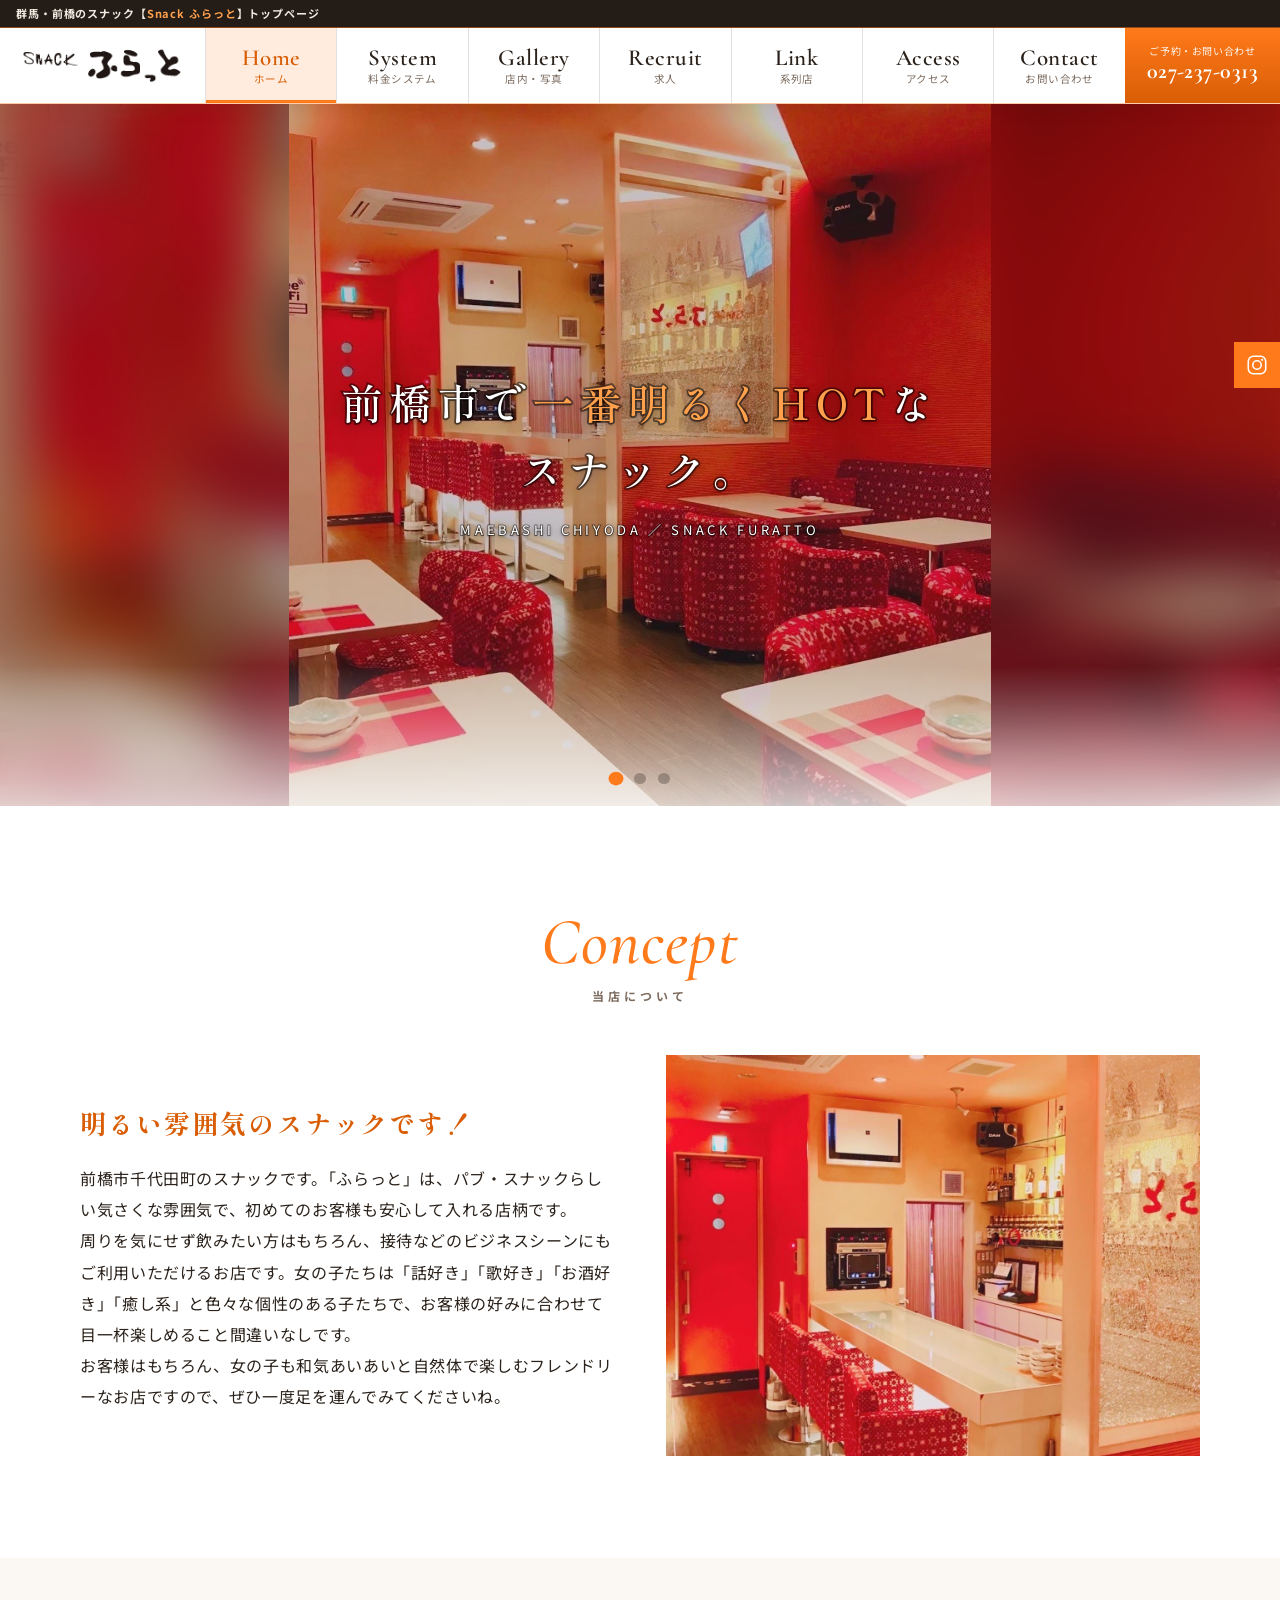
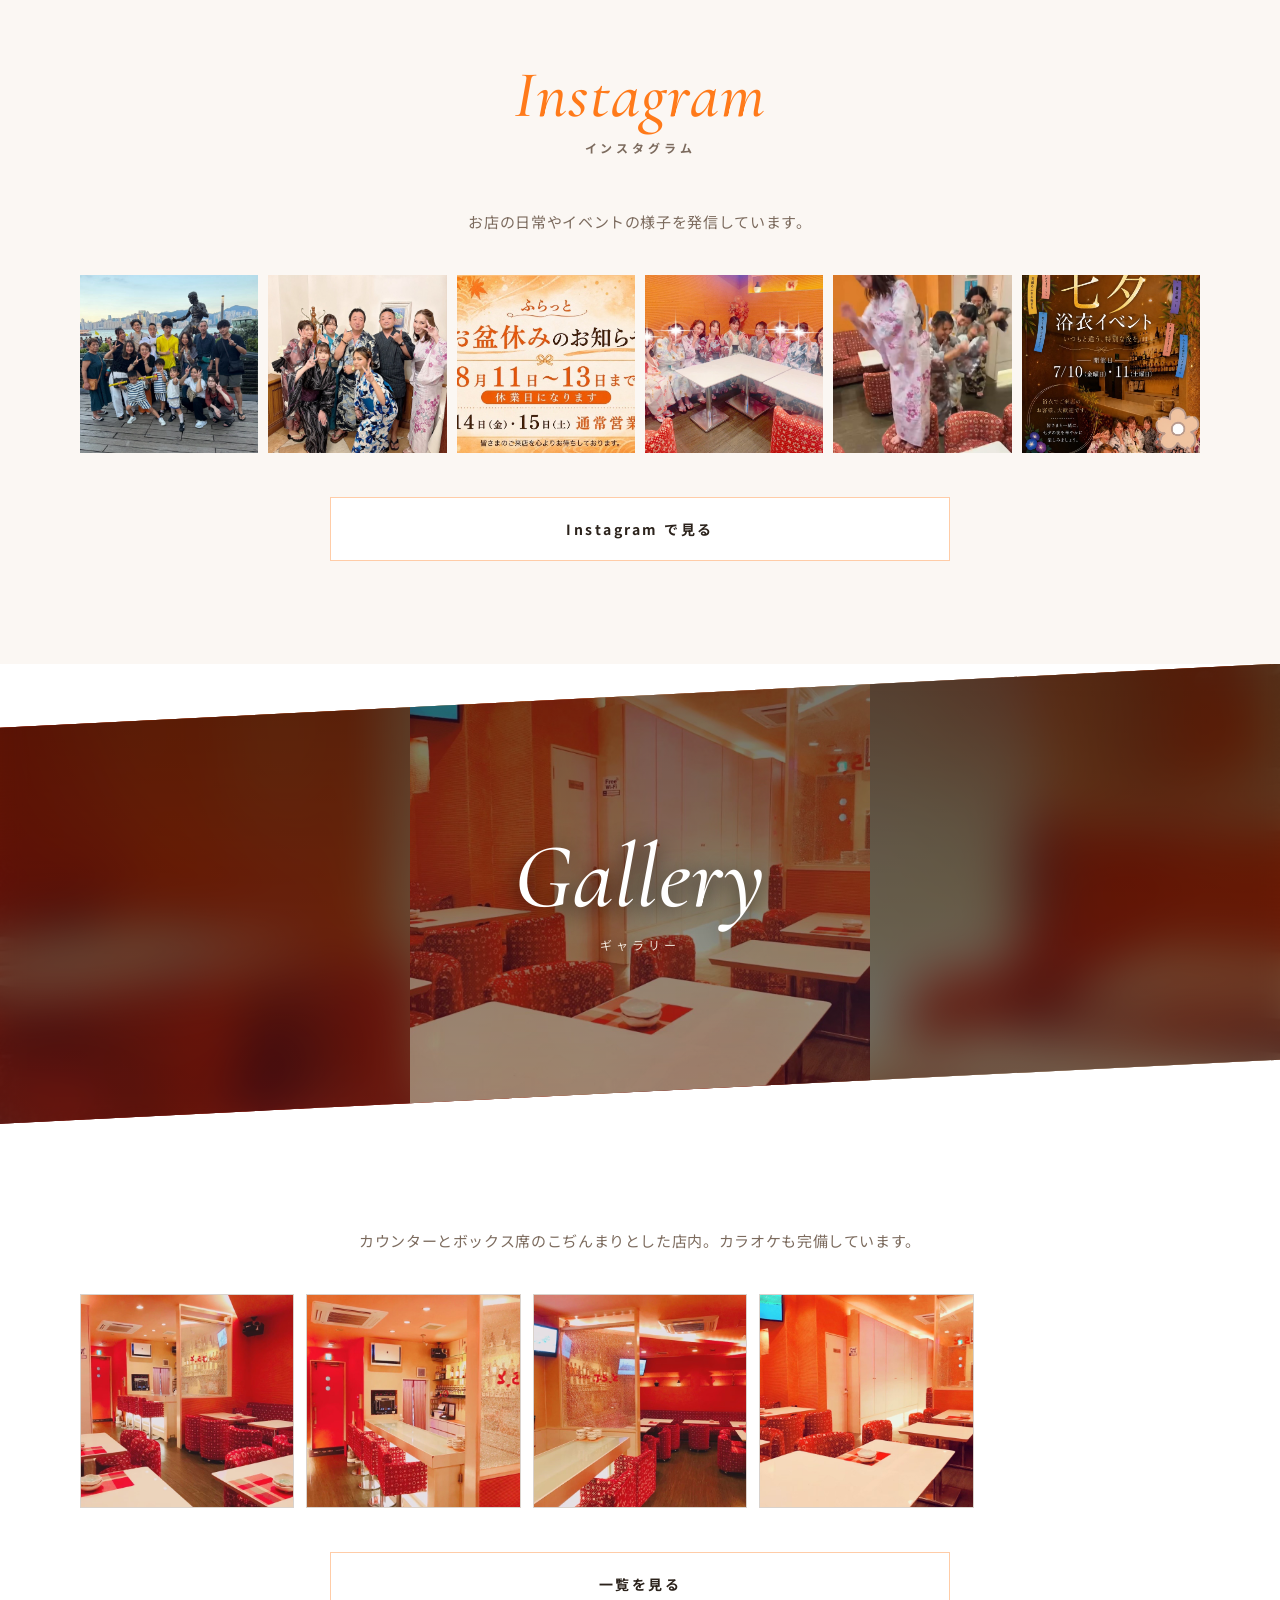
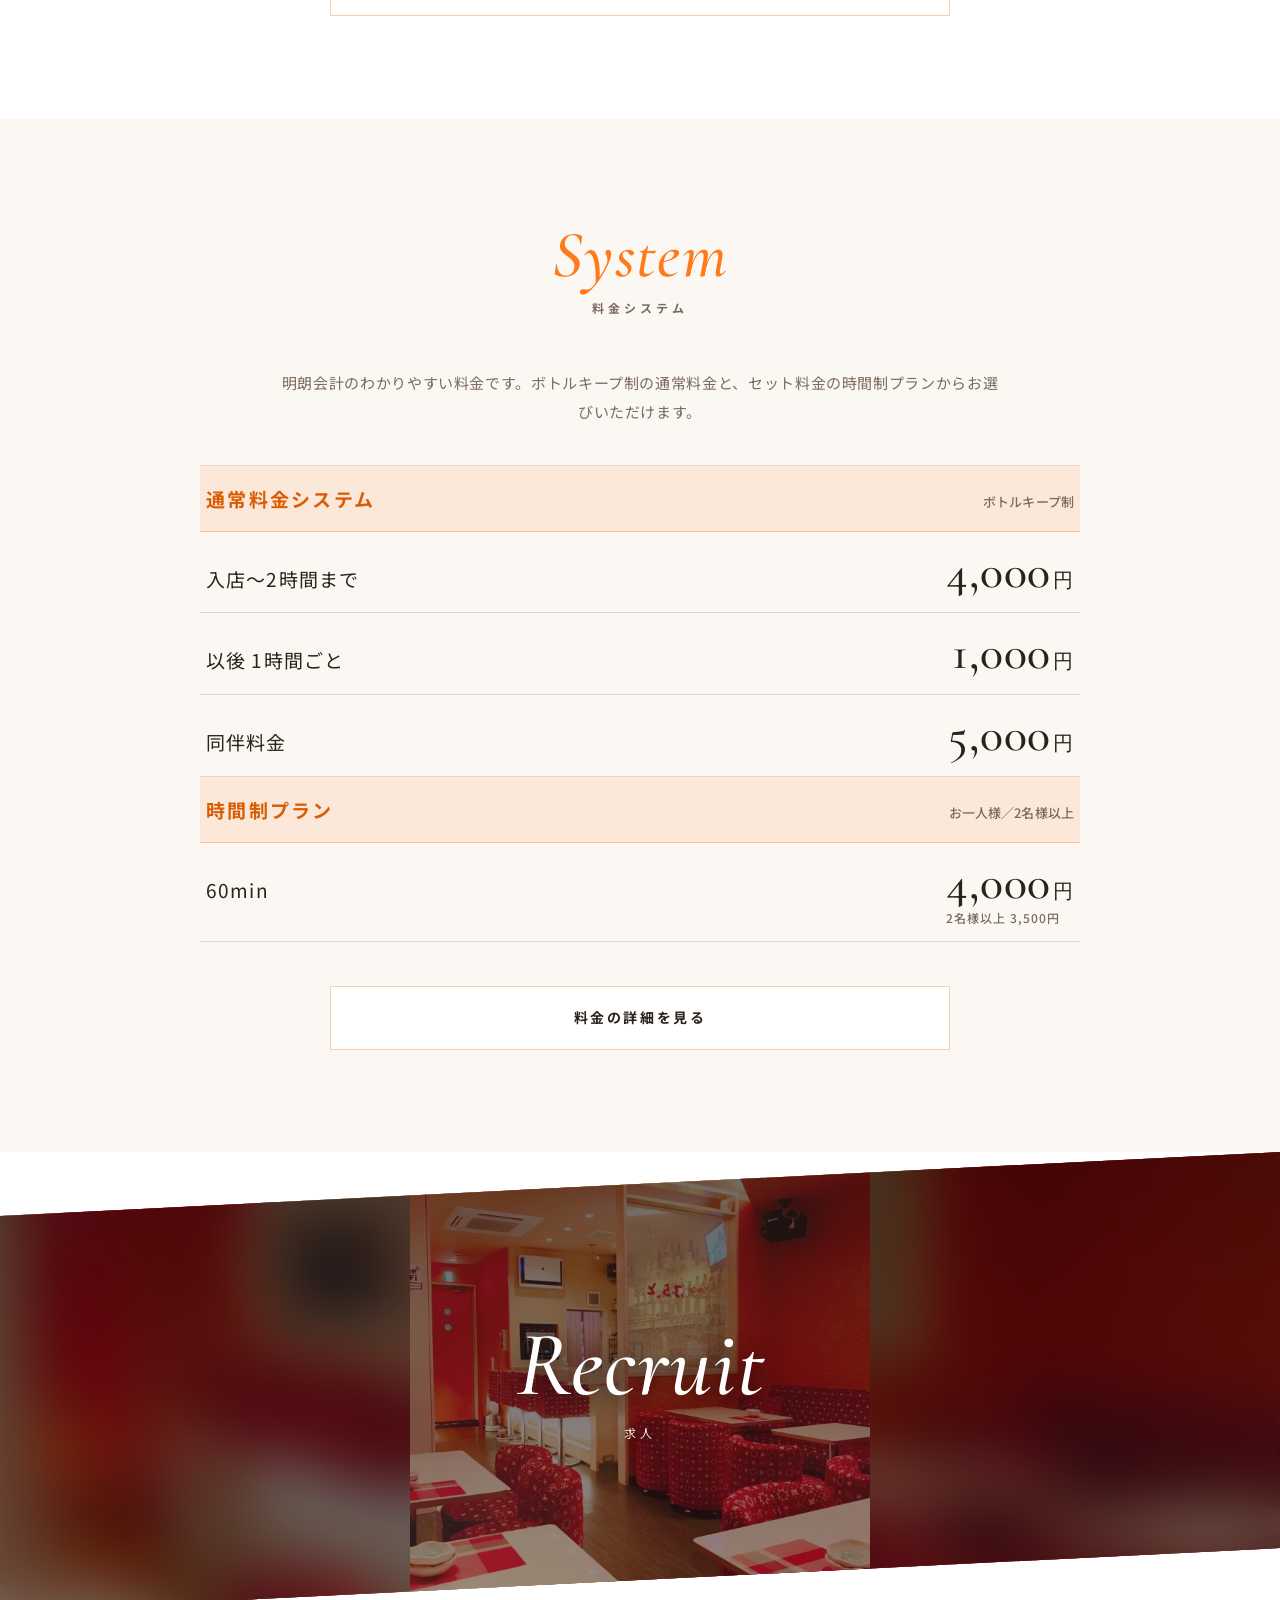
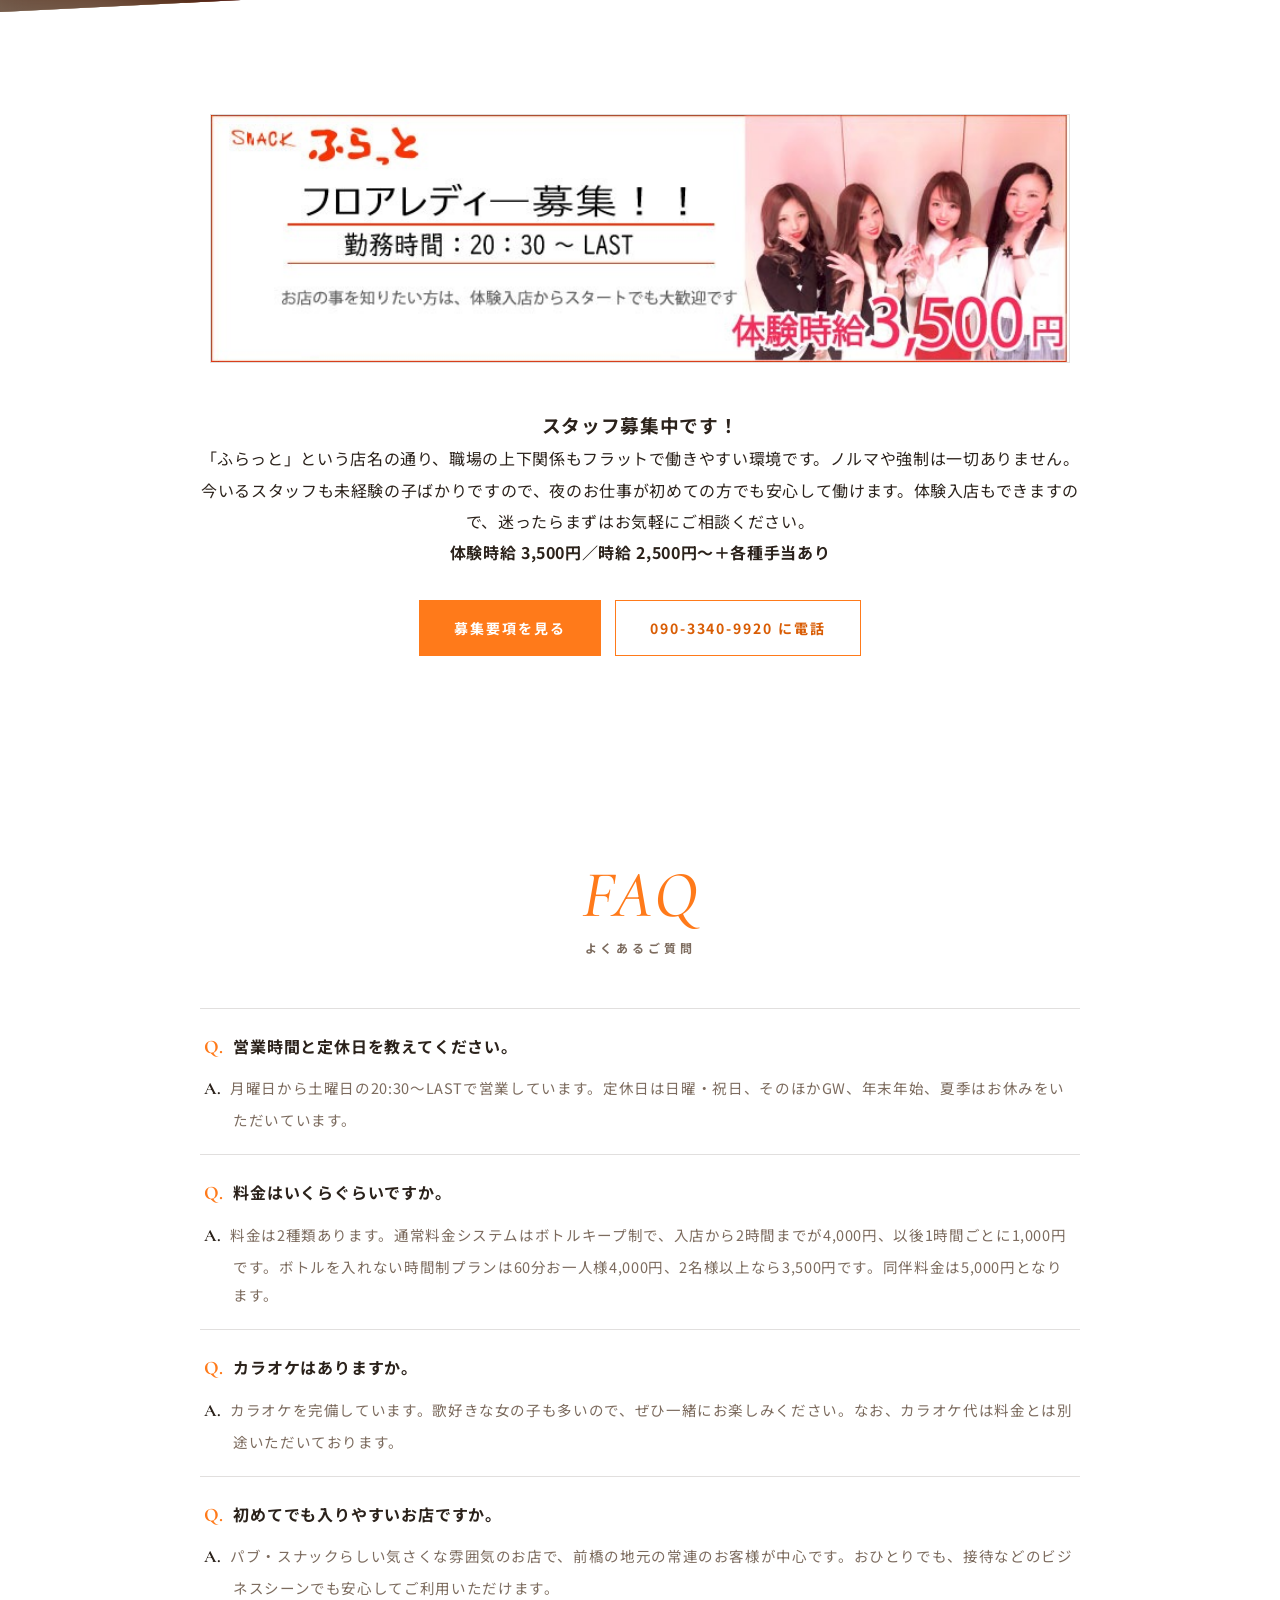
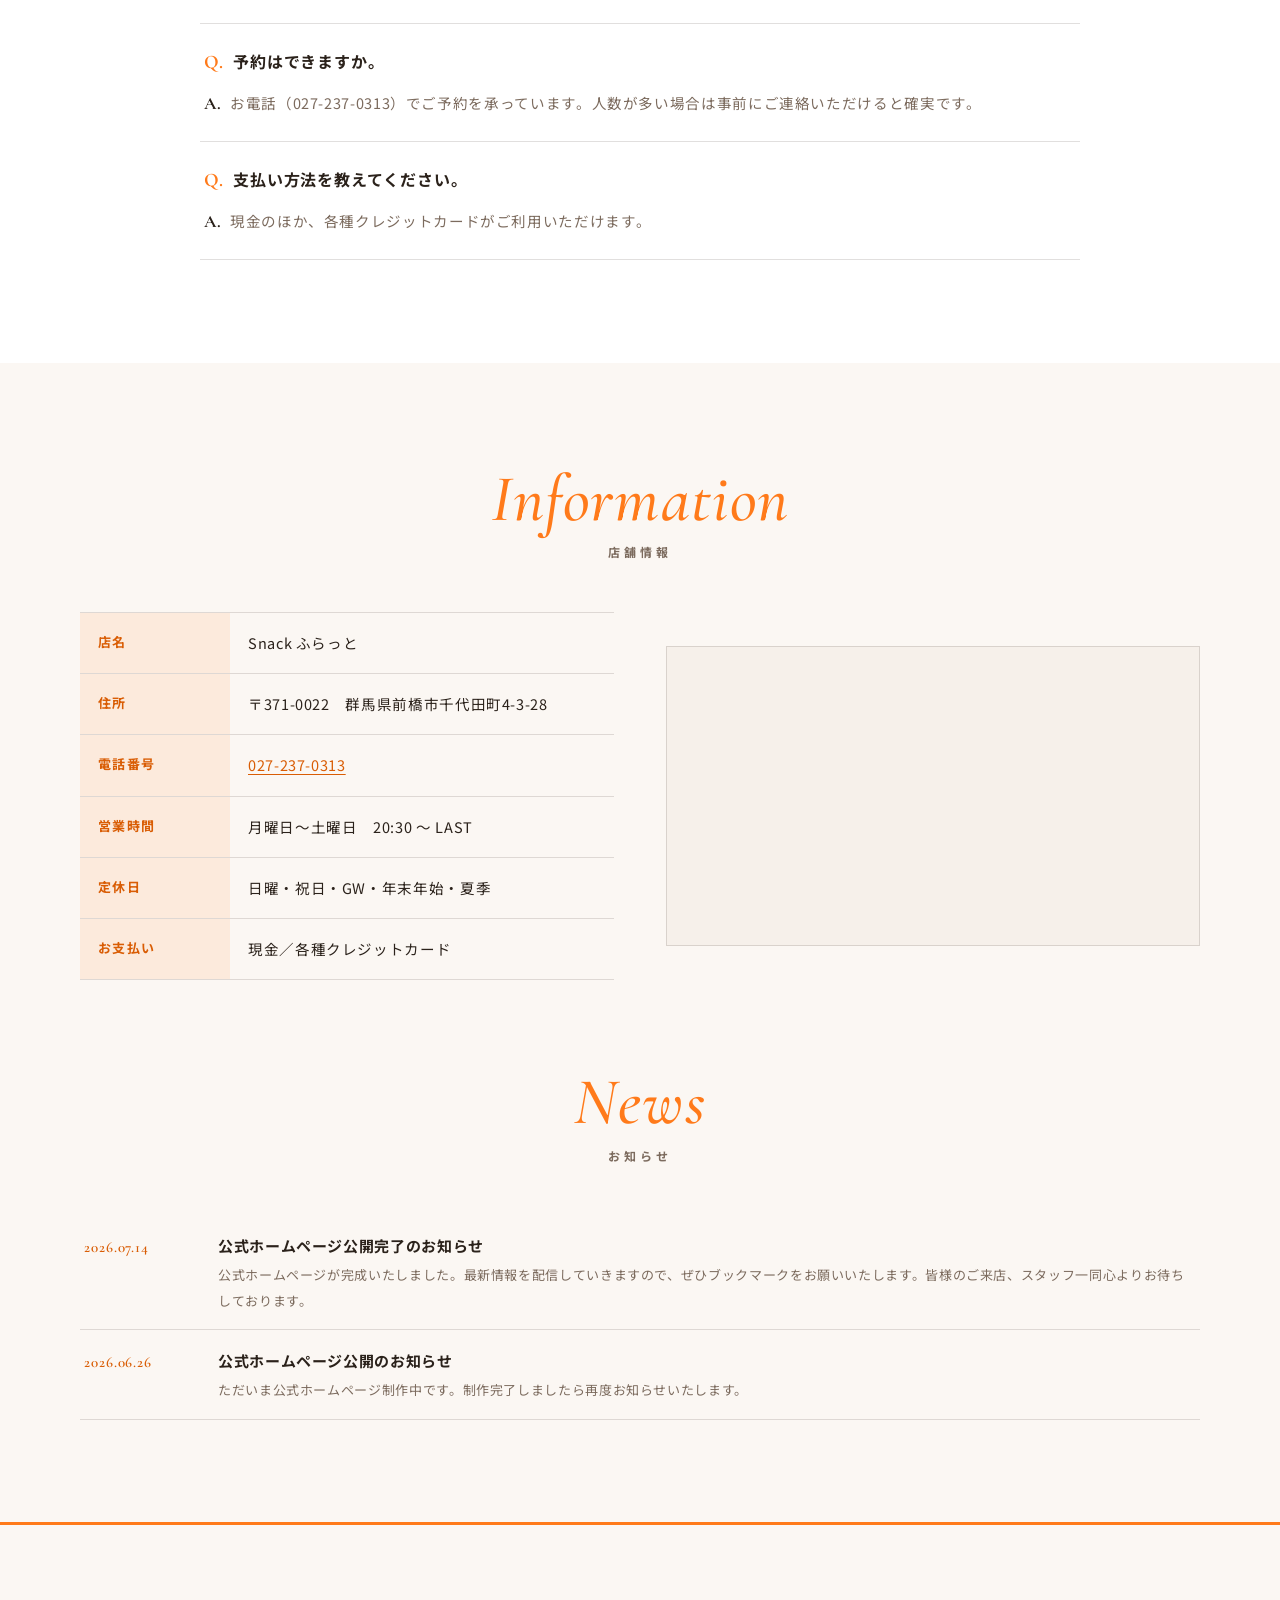
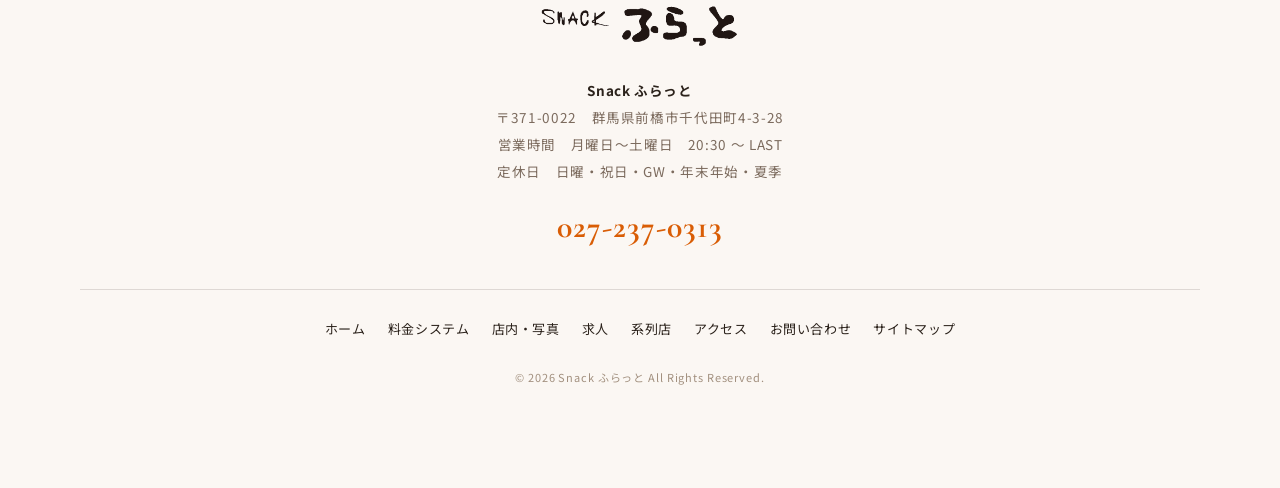
==== commit 35ff188e: "系列店の店舗情報の表記と列をそろえる" ====
--- a/index.html
+++ b/index.html
@@ -214,9 +214,9 @@
 <!-- ========== ヒーロー ========== -->
 <section class="hero">
   <div class="hero-slides">
-    <div class="hero-slide" style="background-image:url(assets/img/shop-06.jpg)"><img src="assets/img/shop-06.jpg" alt="群馬県前橋市千代田町のスナック ふらっと の外観（入口）" fetchpriority="high" width="1280" height="1280"></div>
-    <div class="hero-slide" style="background-image:url(assets/img/shop-01.jpg)"><img src="assets/img/shop-01.jpg" alt="群馬県前橋市千代田町のスナック ふらっと の店内" width="1280" height="1280" loading="lazy" decoding="async"></div>
+    <div class="hero-slide" style="background-image:url(assets/img/shop-01.jpg)"><img src="assets/img/shop-01.jpg" alt="群馬県前橋市千代田町のスナック ふらっと の店内" fetchpriority="high" width="1280" height="1280" decoding="async"></div>
     <div class="hero-slide" style="background-image:url(assets/img/shop-03.jpg)"><img src="assets/img/shop-03.jpg" alt="群馬県前橋市千代田町のスナック ふらっと の店内" width="1280" height="1280" loading="lazy" decoding="async"></div>
+    <div class="hero-slide" style="background-image:url(assets/img/shop-06.jpg)"><img src="assets/img/shop-06.jpg" alt="群馬県前橋市千代田町のスナック ふらっと の外観（入口）" width="1280" height="1280"></div>
   </div>
 
   <div class="hero-body">
--- a/assets/css/style.css
+++ b/assets/css/style.css
@@ -67,6 +67,8 @@
   padding-top:var(--header-h);
 }
 img{ max-width:100%; height:auto; display:block; }
+/* スマホだけで改行する <br class="sp-br"> */
+.sp-br{ display:none; }
 a{ color:inherit; text-decoration:none; transition:color .3s var(--ease), opacity .3s var(--ease), background-color .3s var(--ease); }
 ul,ol,dl,dd{ margin:0; padding:0; list-style:none; }
 h1,h2,h3,h4,p,figure,dl{ margin:0; }
@@ -762,6 +764,9 @@
   .site-footer{ padding-bottom:40px; }
 
   .duo{ grid-template-columns:1fr; }
+  /* 系列店ページ：スマホでは「店名 → メイン写真 → 文章 → SNS → サブ写真」の順にそろえる */
+  .shop-duo > .duo-media{ order:-1; }
+  .sp-br{ display:inline; }
   .spec > div{ grid-template-columns:1fr; }
   .spec dt{ padding:10px 14px; }
   .spec dd{ padding:14px; }
@@ -790,3 +795,8 @@
   filter:blur(28px) brightness(.7) saturate(1.1);
 }
 .hero-slide img, .band-media img, .page-head-media img{ max-width:none; }
+
+/* 系列店の店舗情報（住所・電話番号・営業時間・定休日）を列でそろえる */
+.shop-info{ display:grid; grid-template-columns:5.2em 1fr; gap:4px 0.8em; margin:0 0 1.4em; line-height:1.8; }
+.shop-info dt{ margin:0; white-space:nowrap; }
+.shop-info dd{ margin:0; }
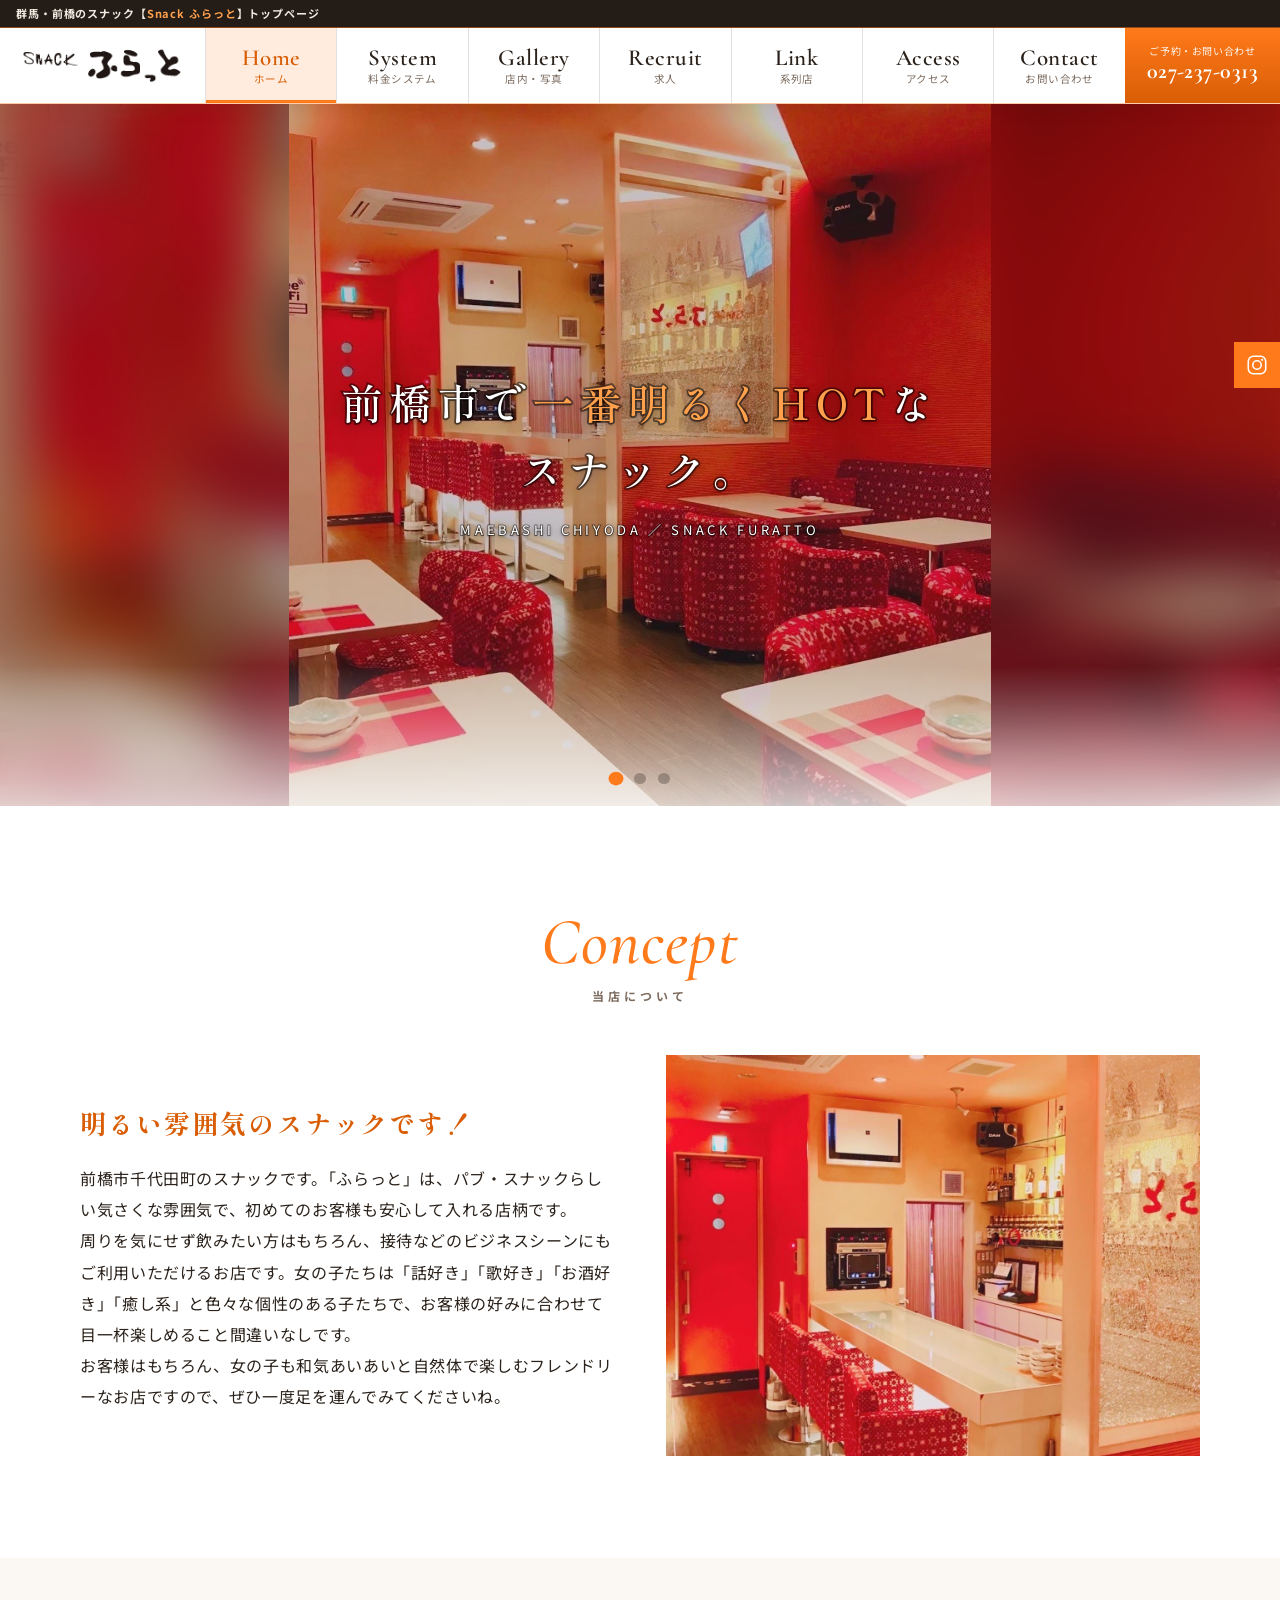
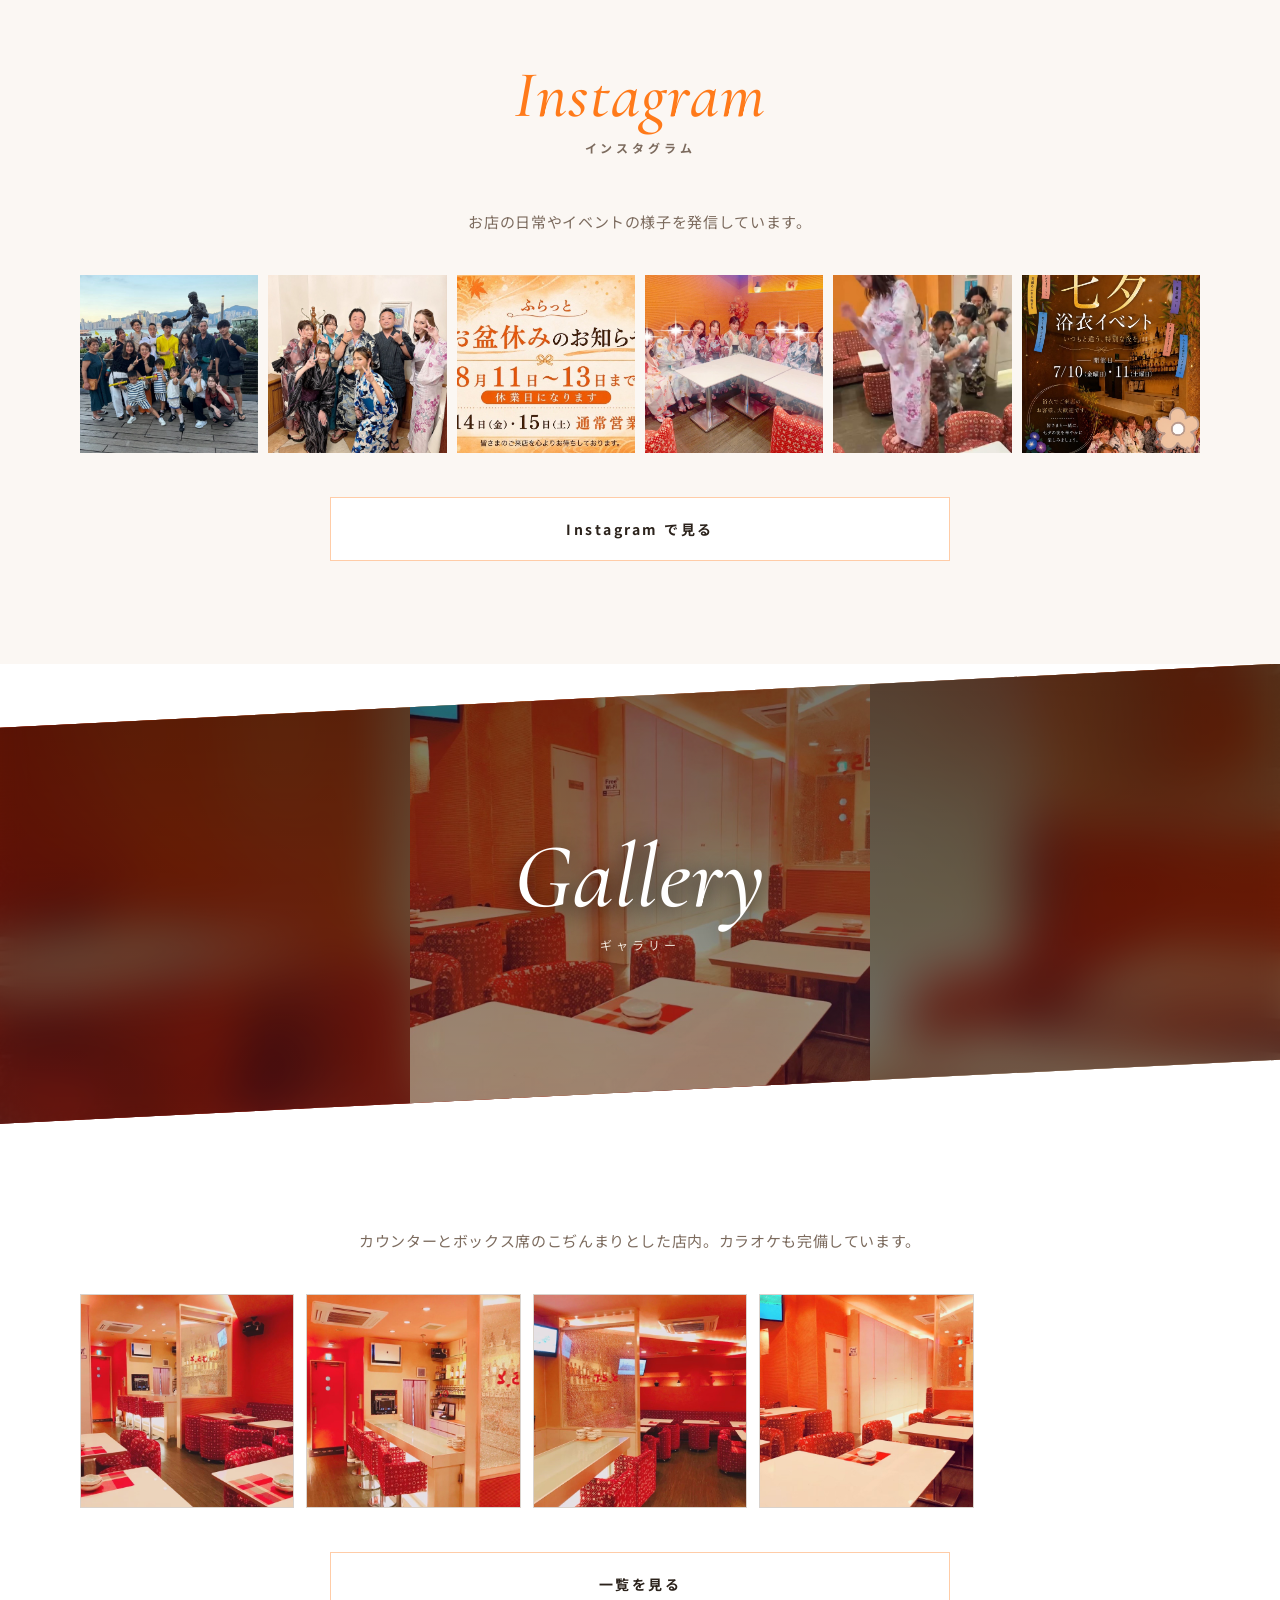
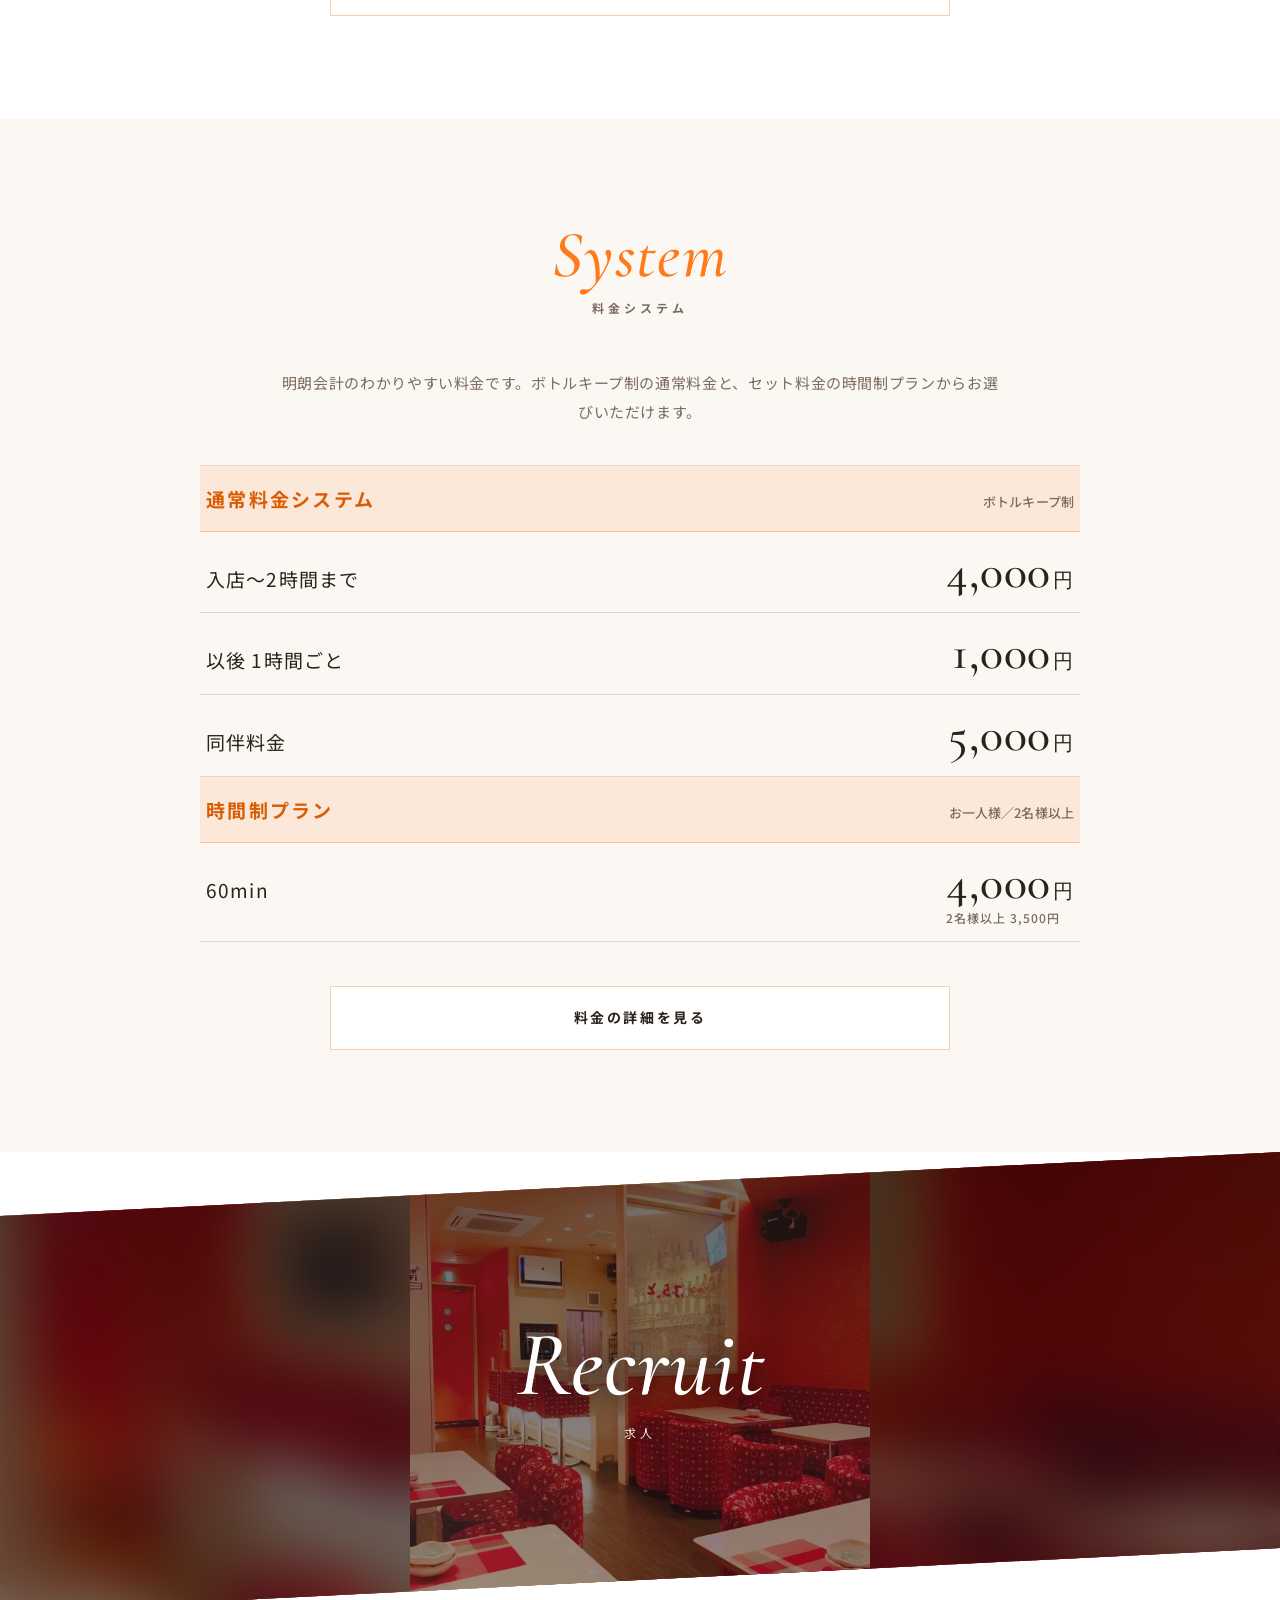
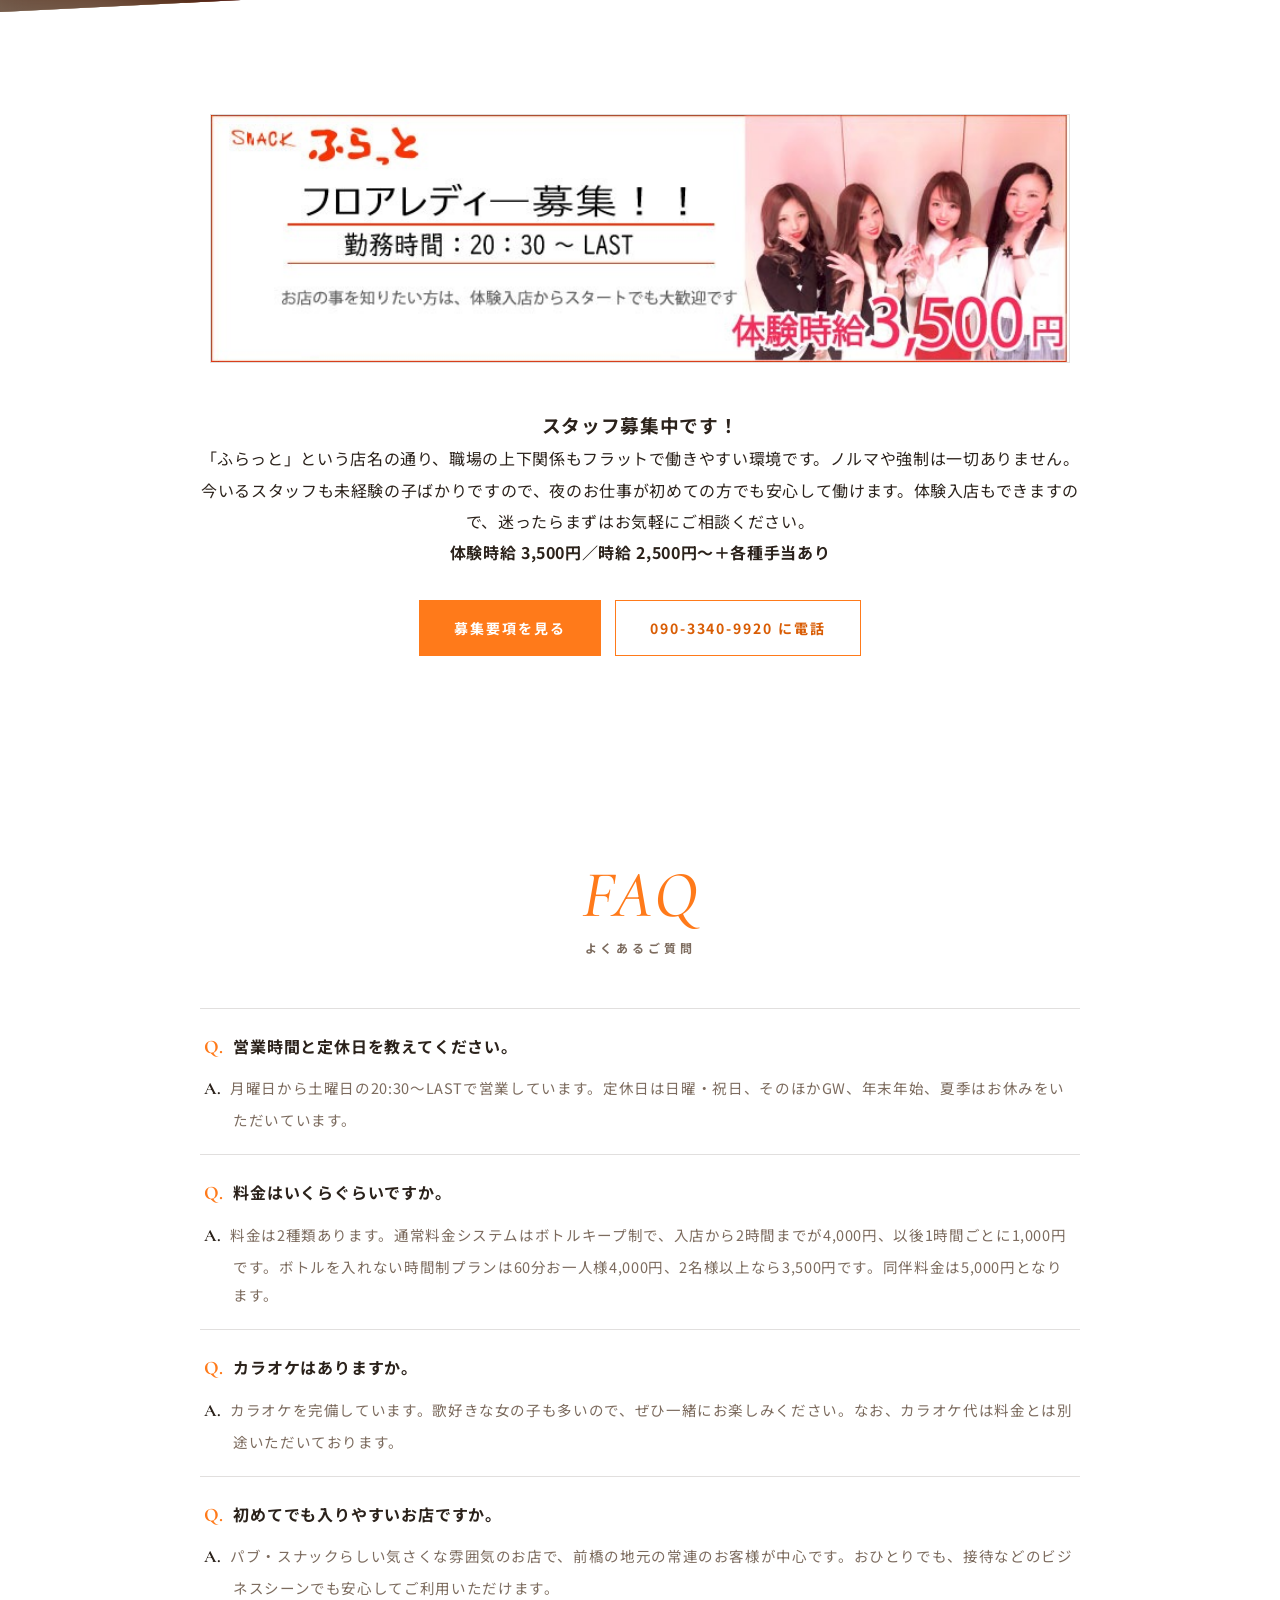
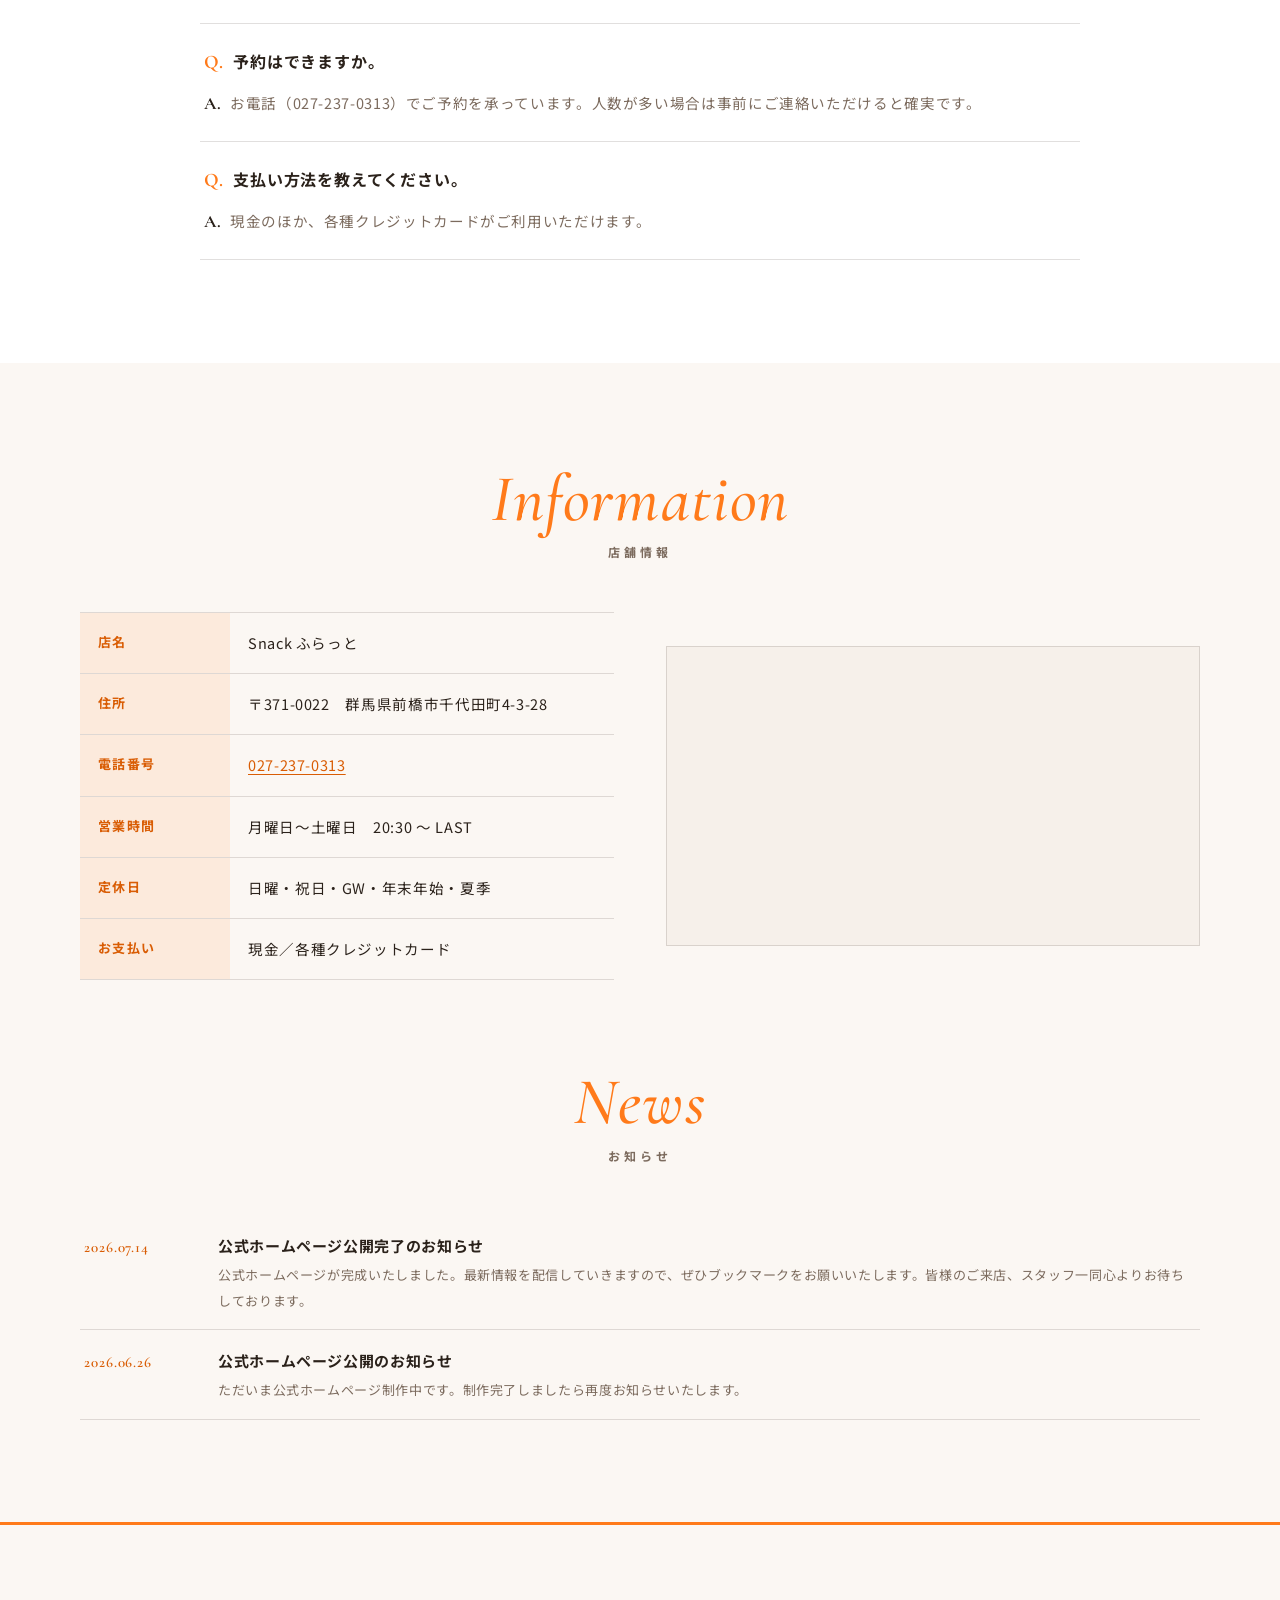
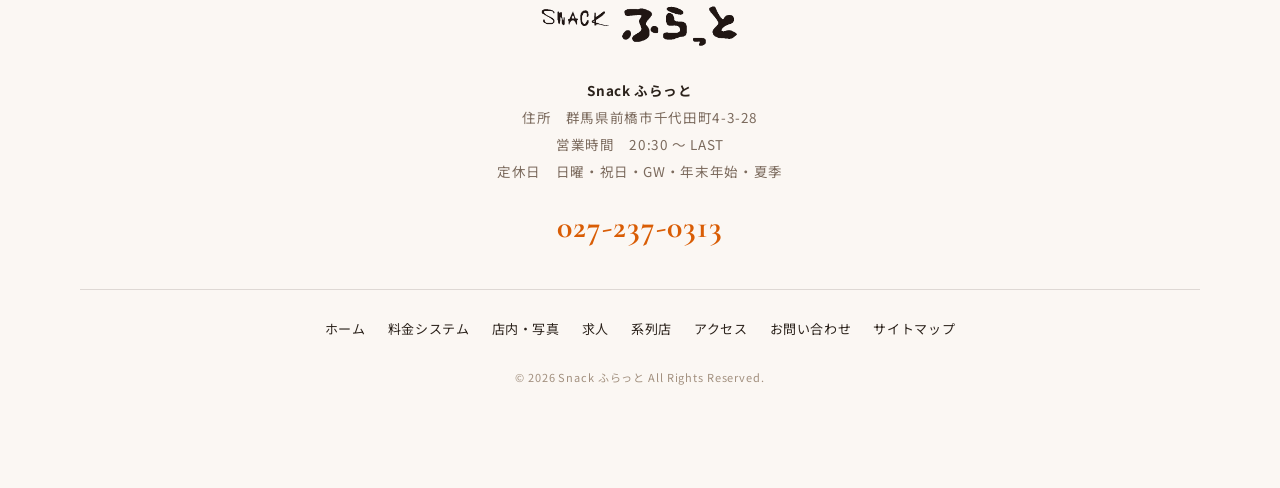
==== commit f32eedb7: "ページ下の店舗情報と系列店の住所の改行を調整" ====
--- a/index.html
+++ b/index.html
@@ -430,8 +430,8 @@
 
     <div class="footer-info">
       <strong>Snack ふらっと</strong><br>
-      〒371-0022　群馬県前橋市千代田町4-3-28<br>
-      営業時間　月曜日〜土曜日　20:30 〜 LAST<br>
+      住所　群馬県前橋市千代田町4-3-28<br>
+      営業時間　20:30 〜 LAST<br>
       定休日　日曜・祝日・GW・年末年始・夏季
       <br>
       <a href="tel:0272370313" class="footer-tel">027-237-0313</a>
--- a/assets/css/style.css
+++ b/assets/css/style.css
@@ -800,3 +800,4 @@
 .shop-info{ display:grid; grid-template-columns:5.2em 1fr; gap:4px 0.8em; margin:0 0 1.4em; line-height:1.8; }
 .shop-info dt{ margin:0; white-space:nowrap; }
 .shop-info dd{ margin:0; }
+.shop-info .nw{ white-space:nowrap; }
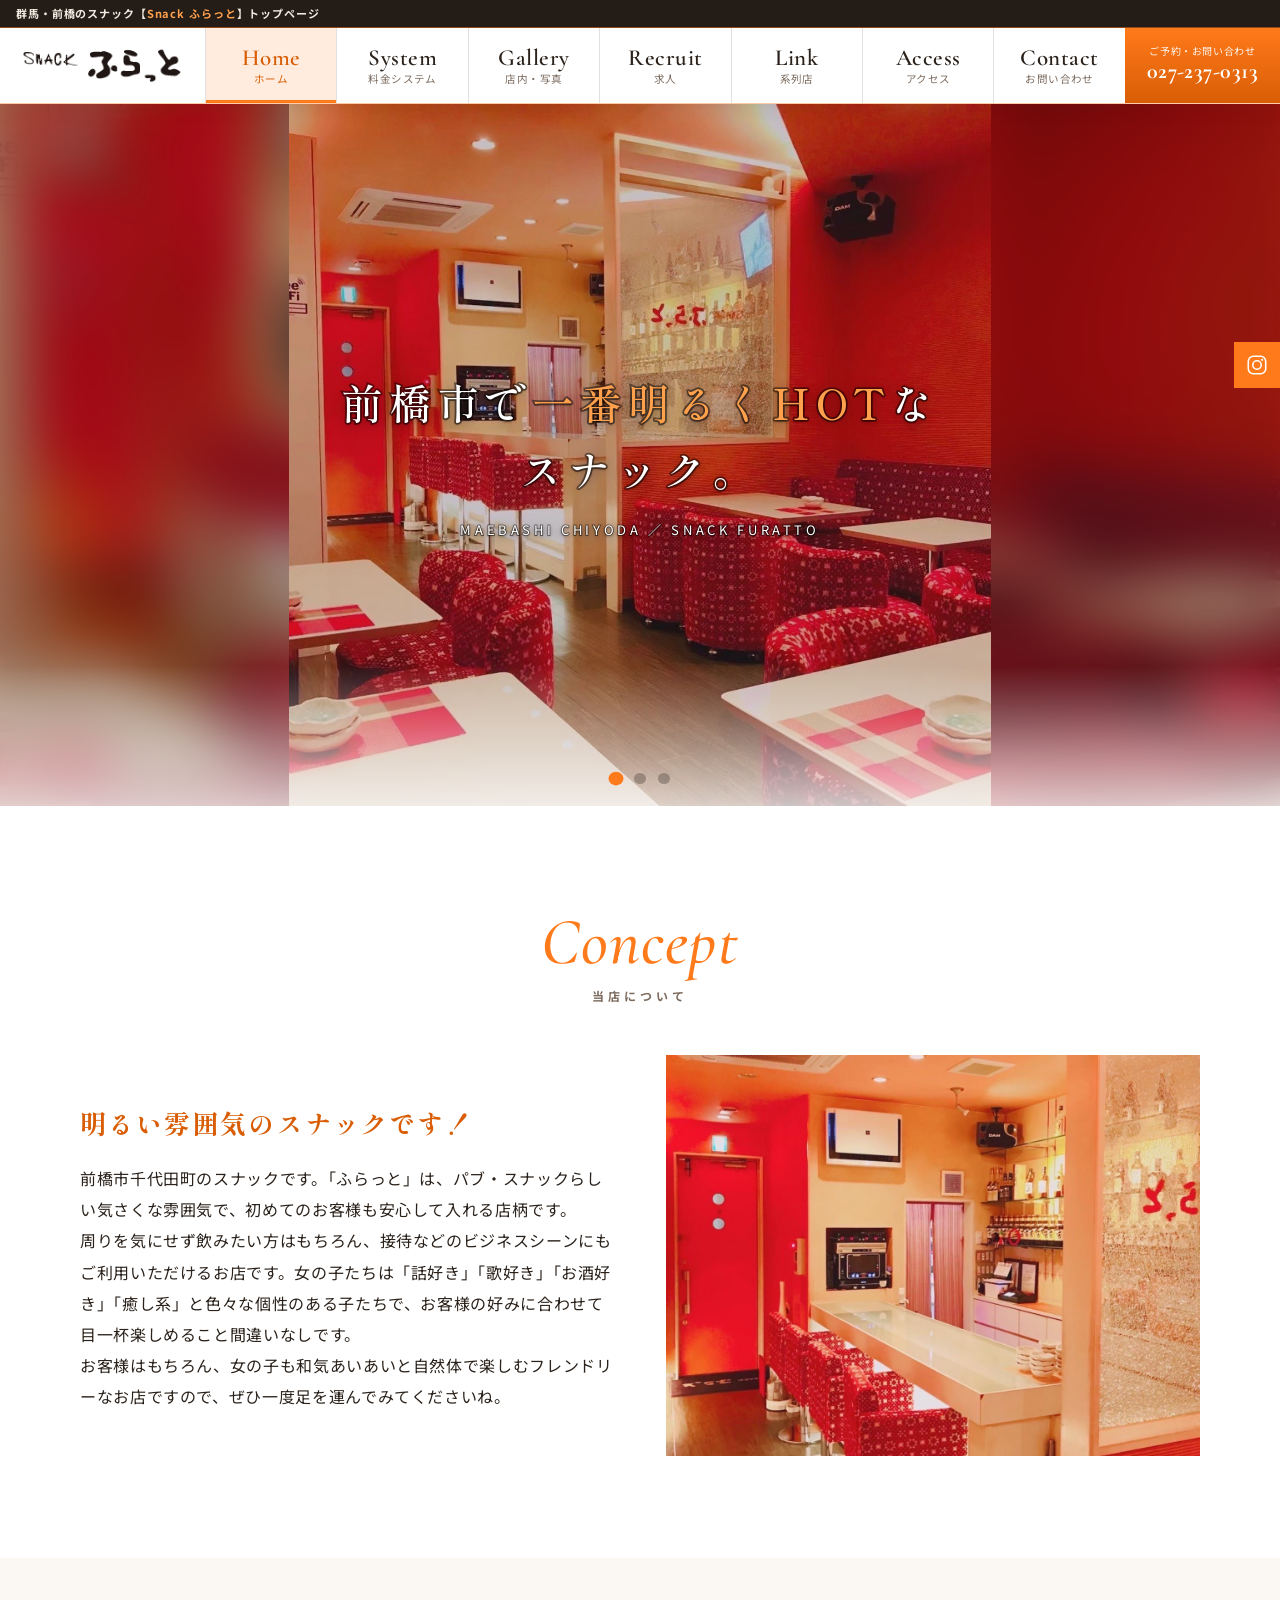
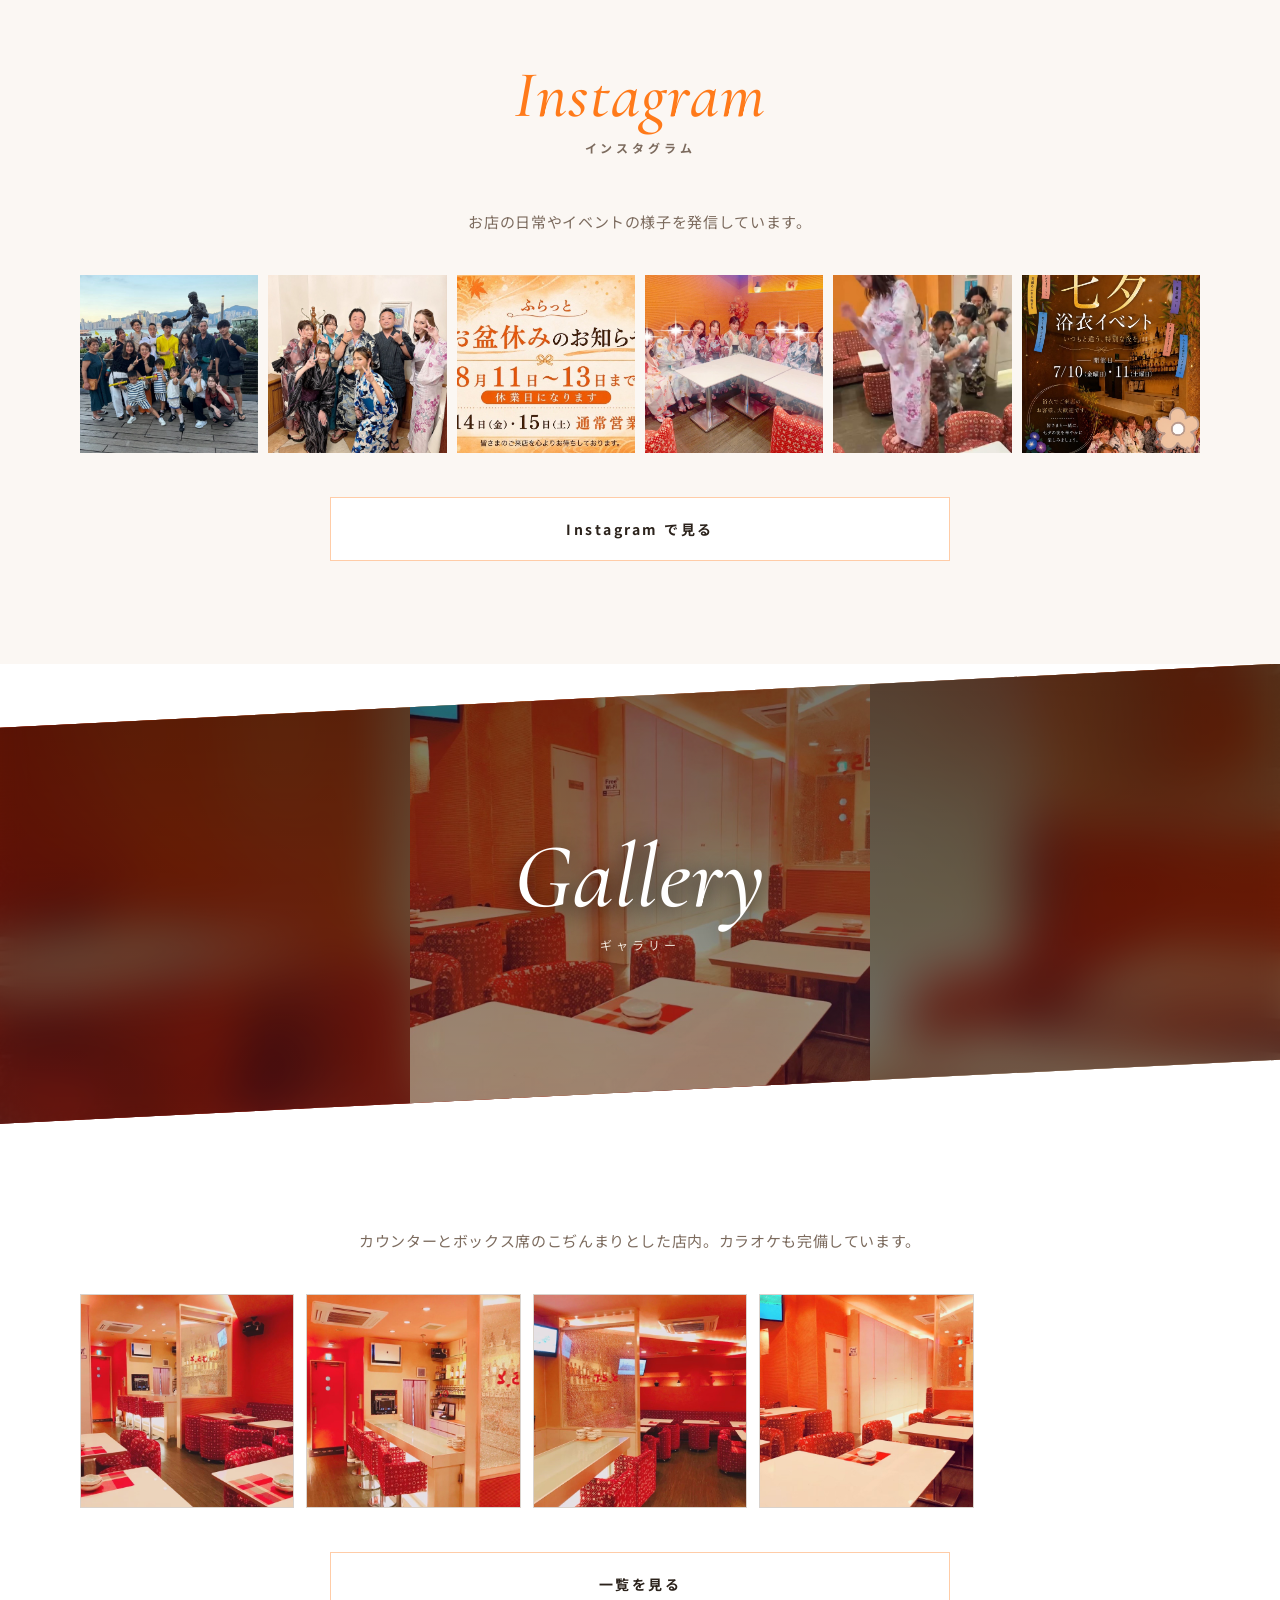
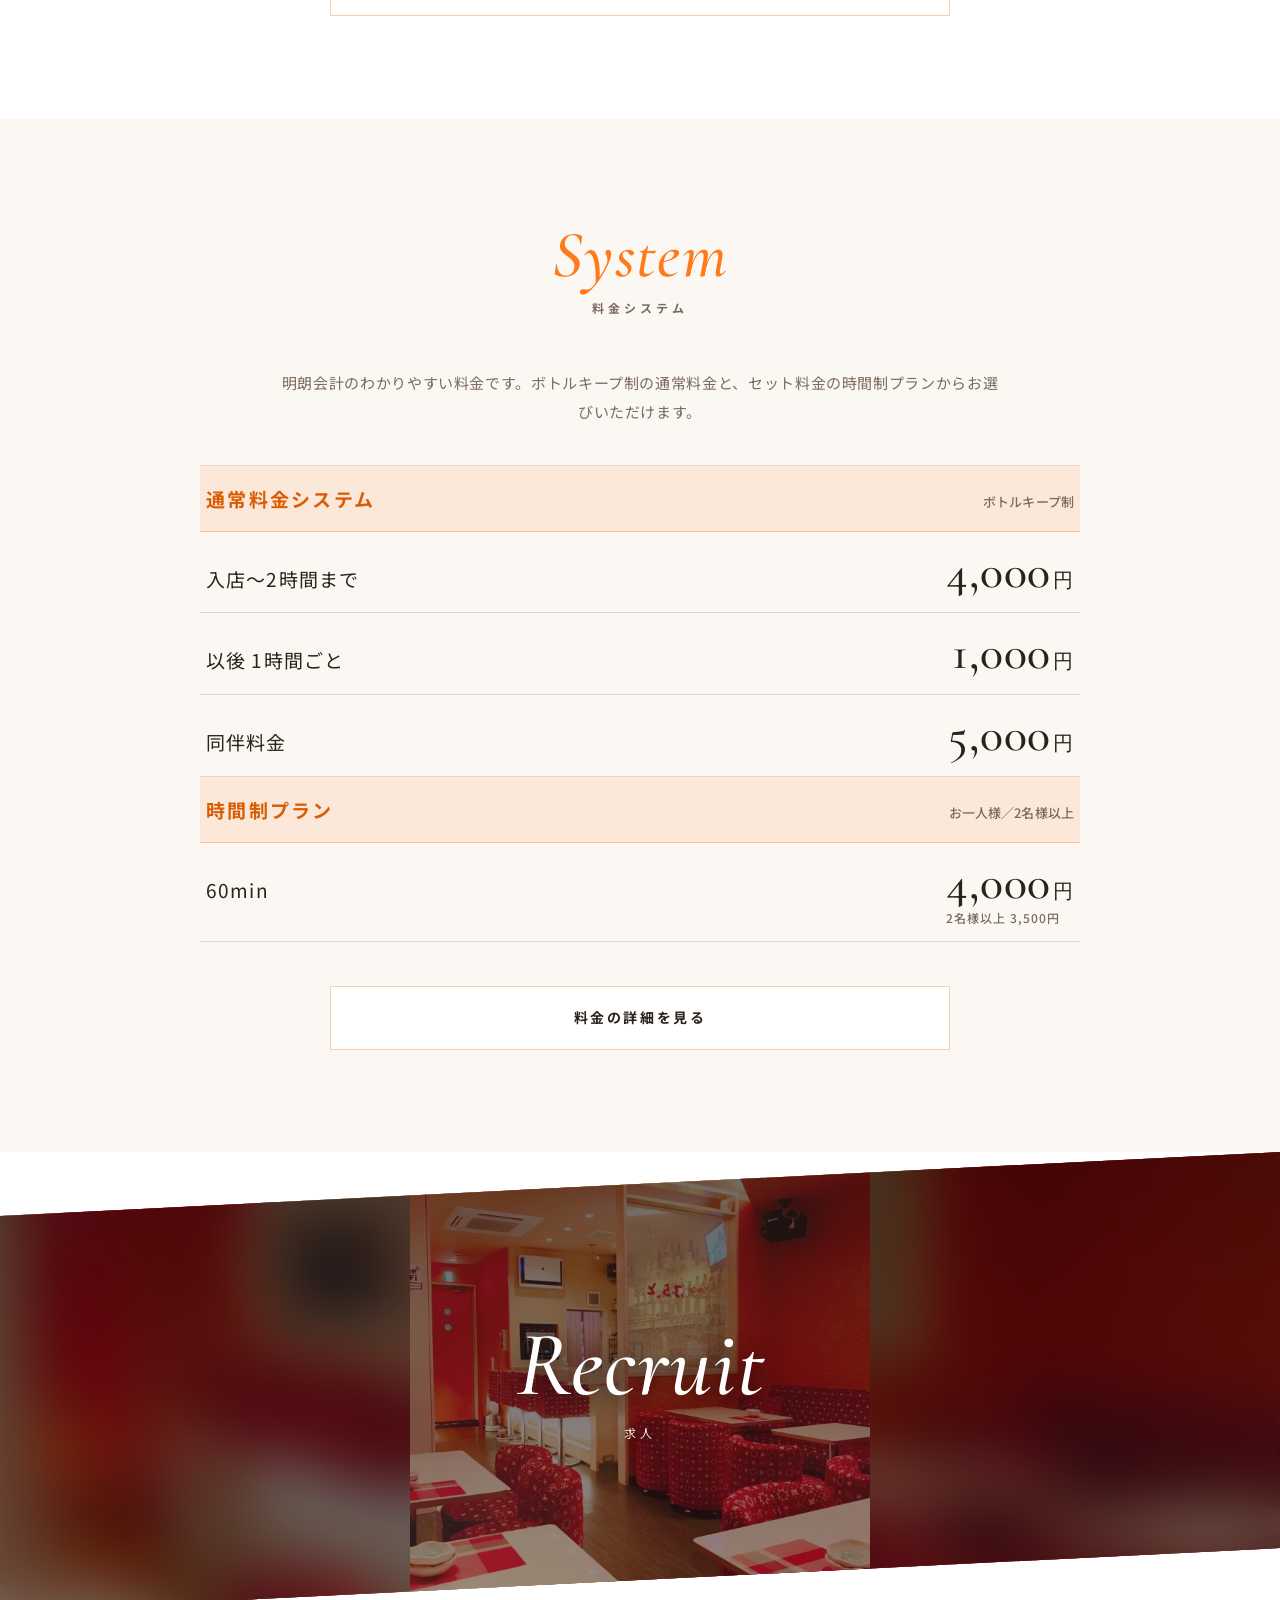
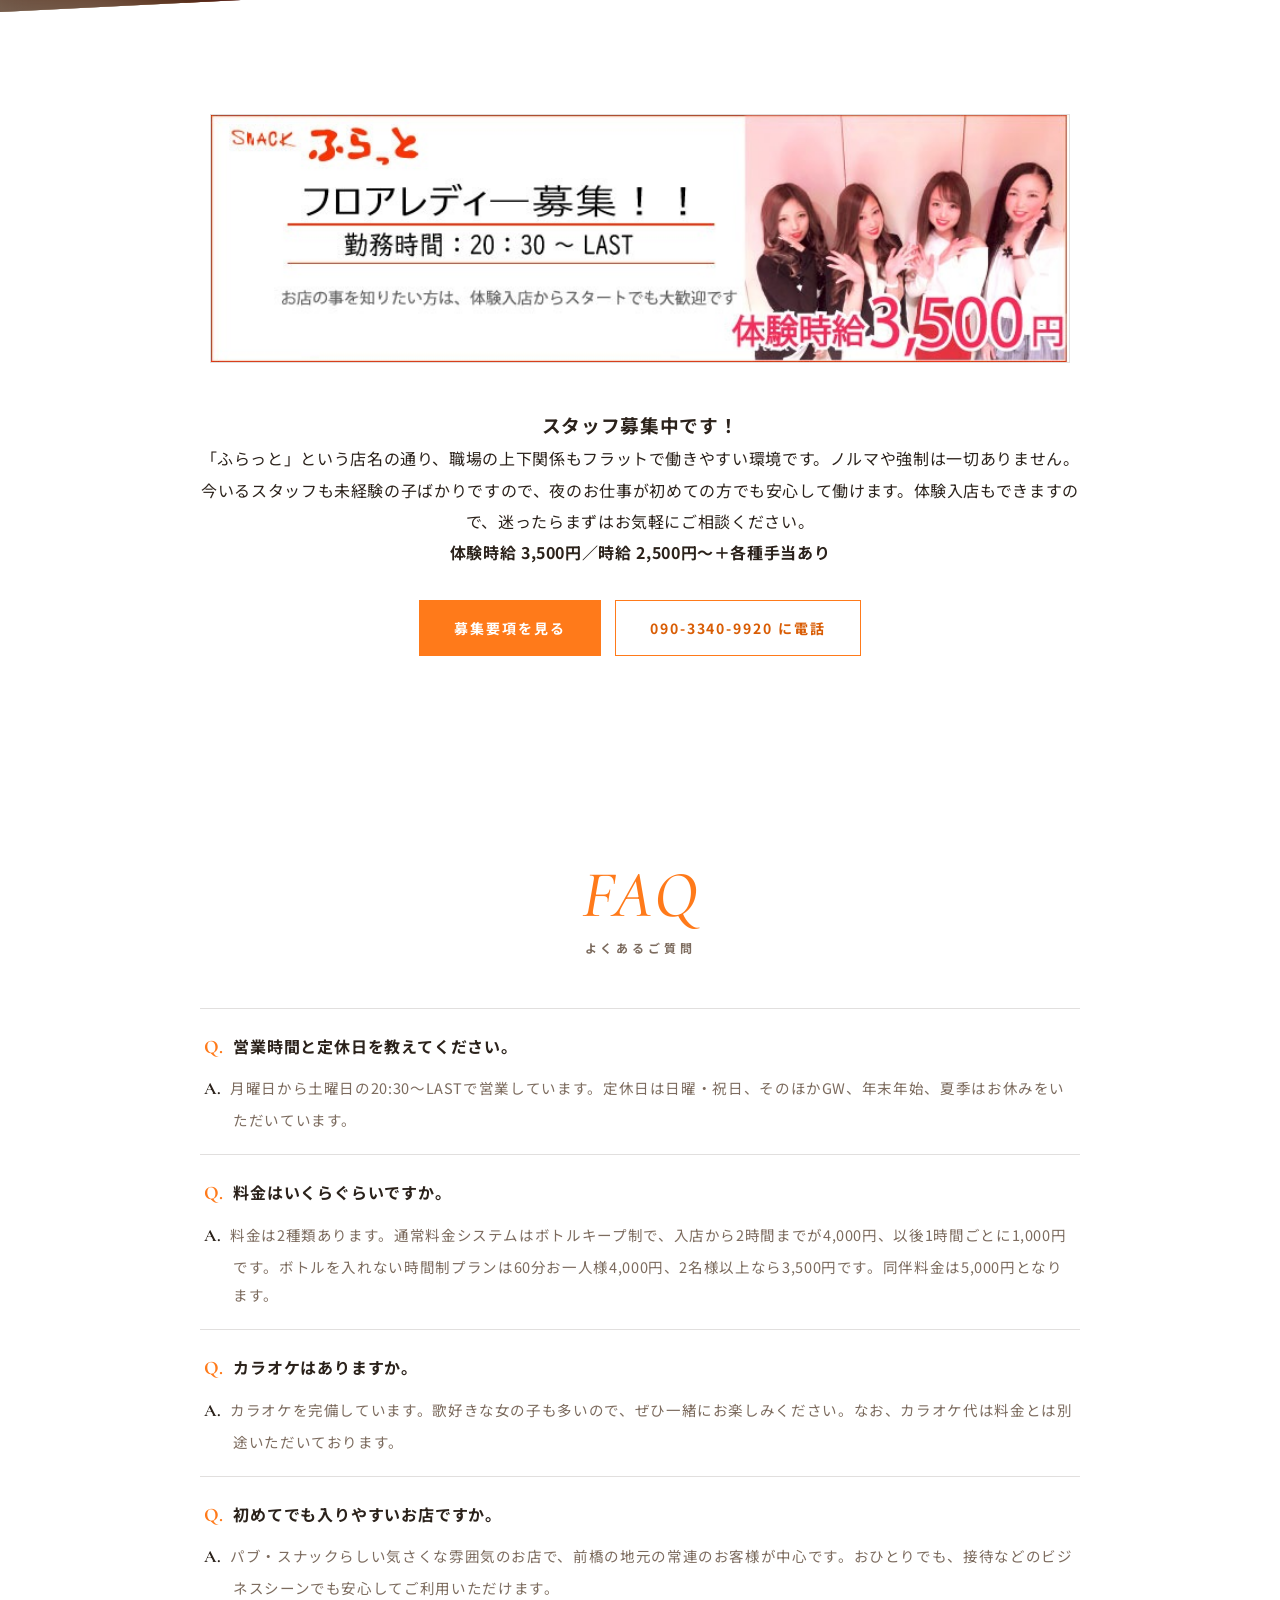
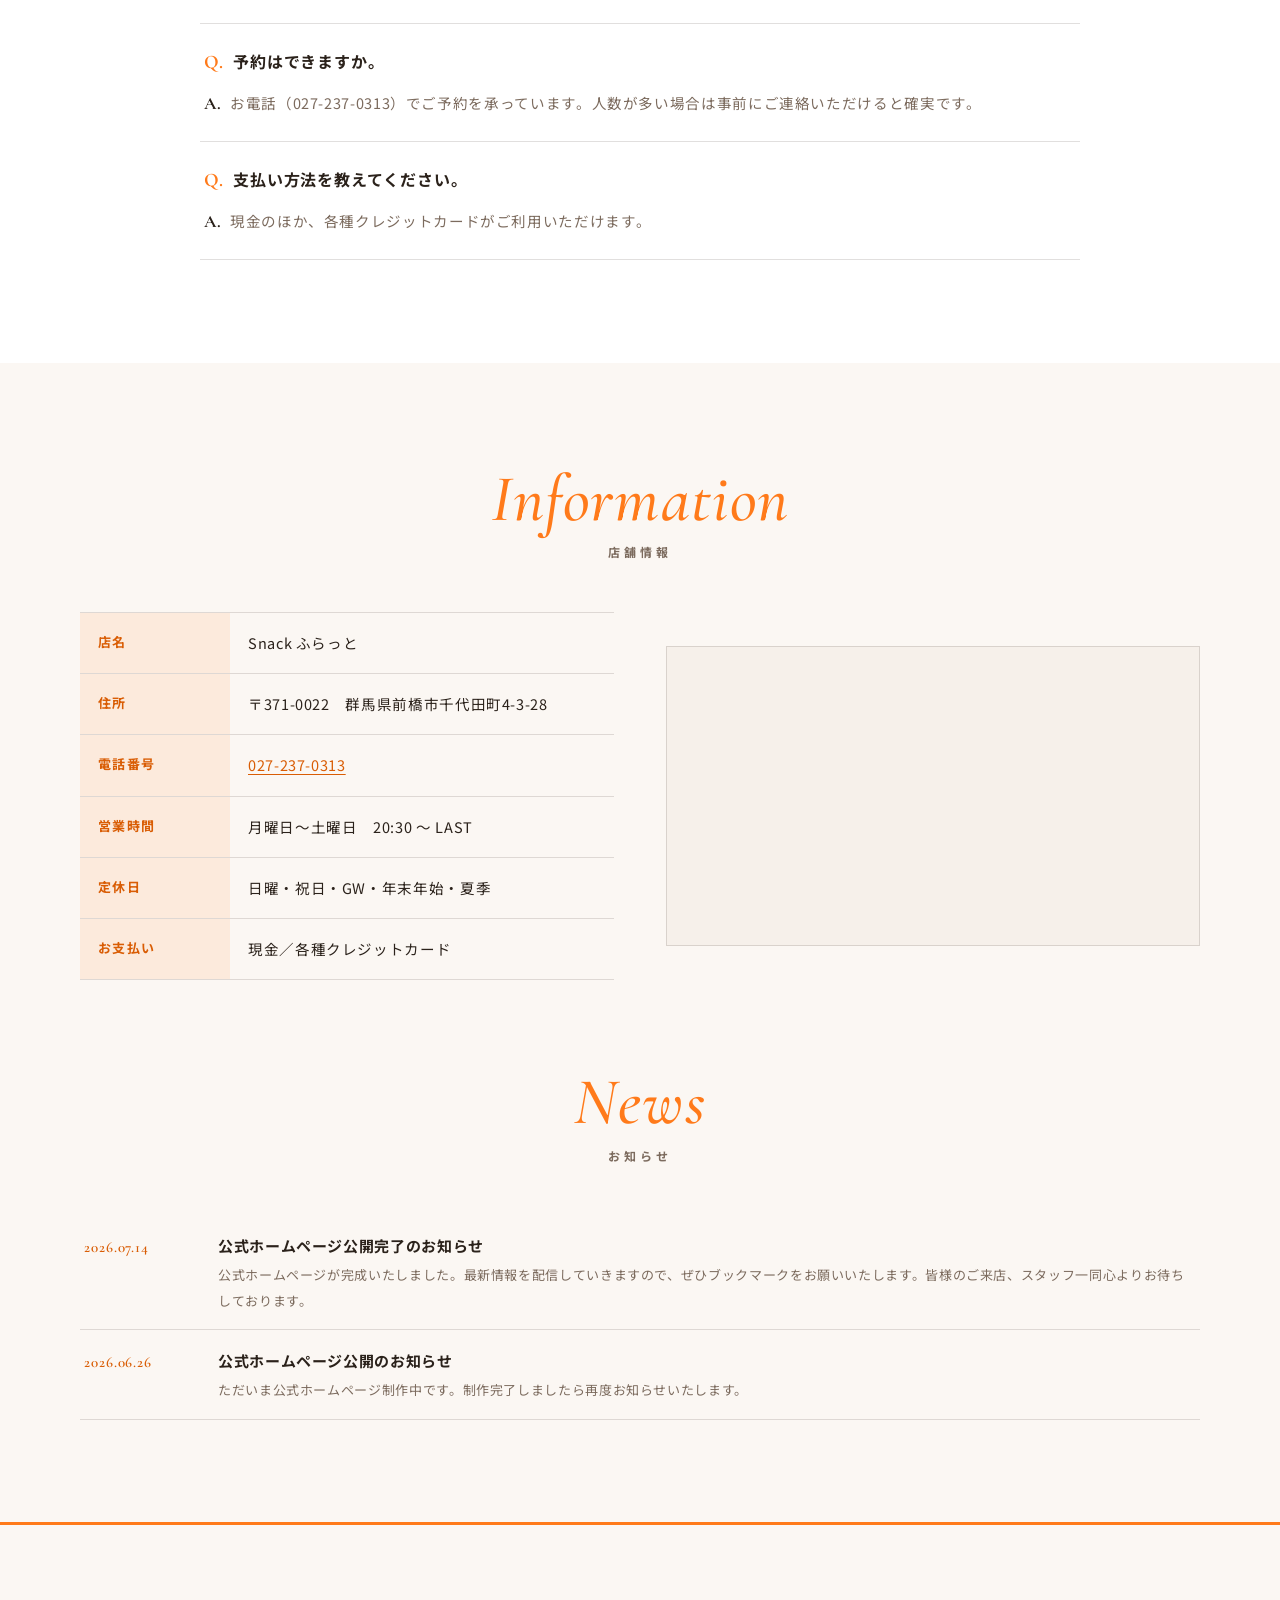
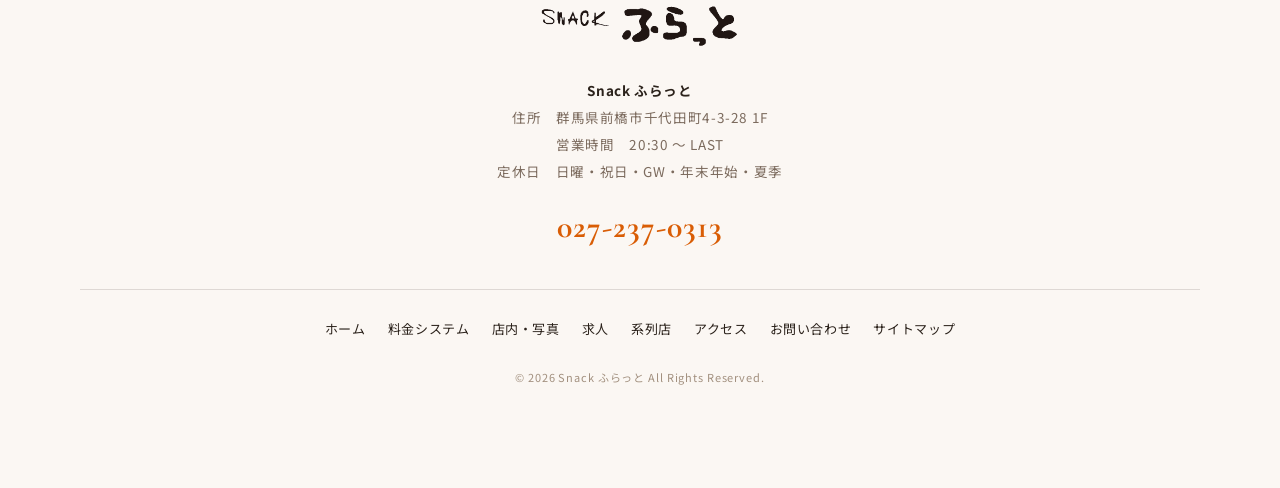
==== commit bd0bc09b: "ページ下の住所に1Fを追加" ====
--- a/index.html
+++ b/index.html
@@ -430,7 +430,7 @@
 
     <div class="footer-info">
       <strong>Snack ふらっと</strong><br>
-      住所　群馬県前橋市千代田町4-3-28<br>
+      住所　群馬県前橋市千代田町4-3-28 1F<br>
       営業時間　20:30 〜 LAST<br>
       定休日　日曜・祝日・GW・年末年始・夏季
       <br>
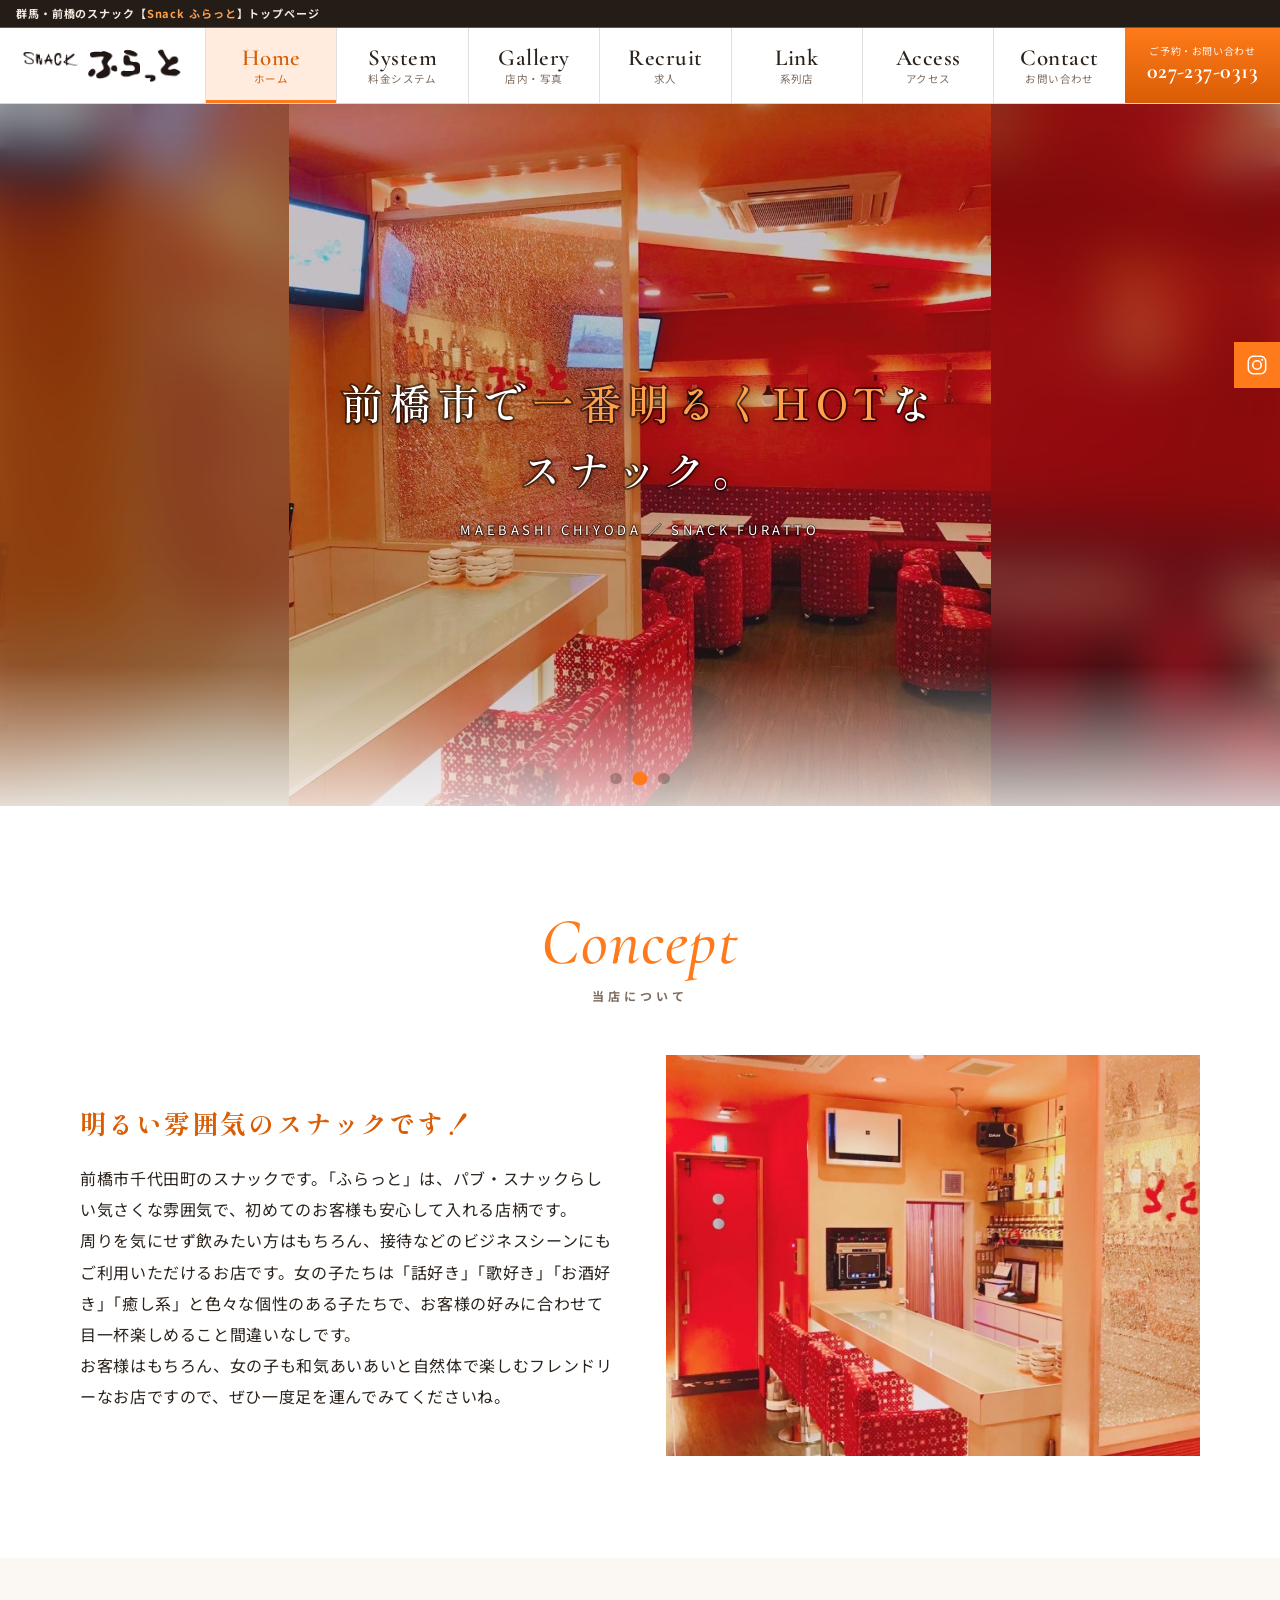
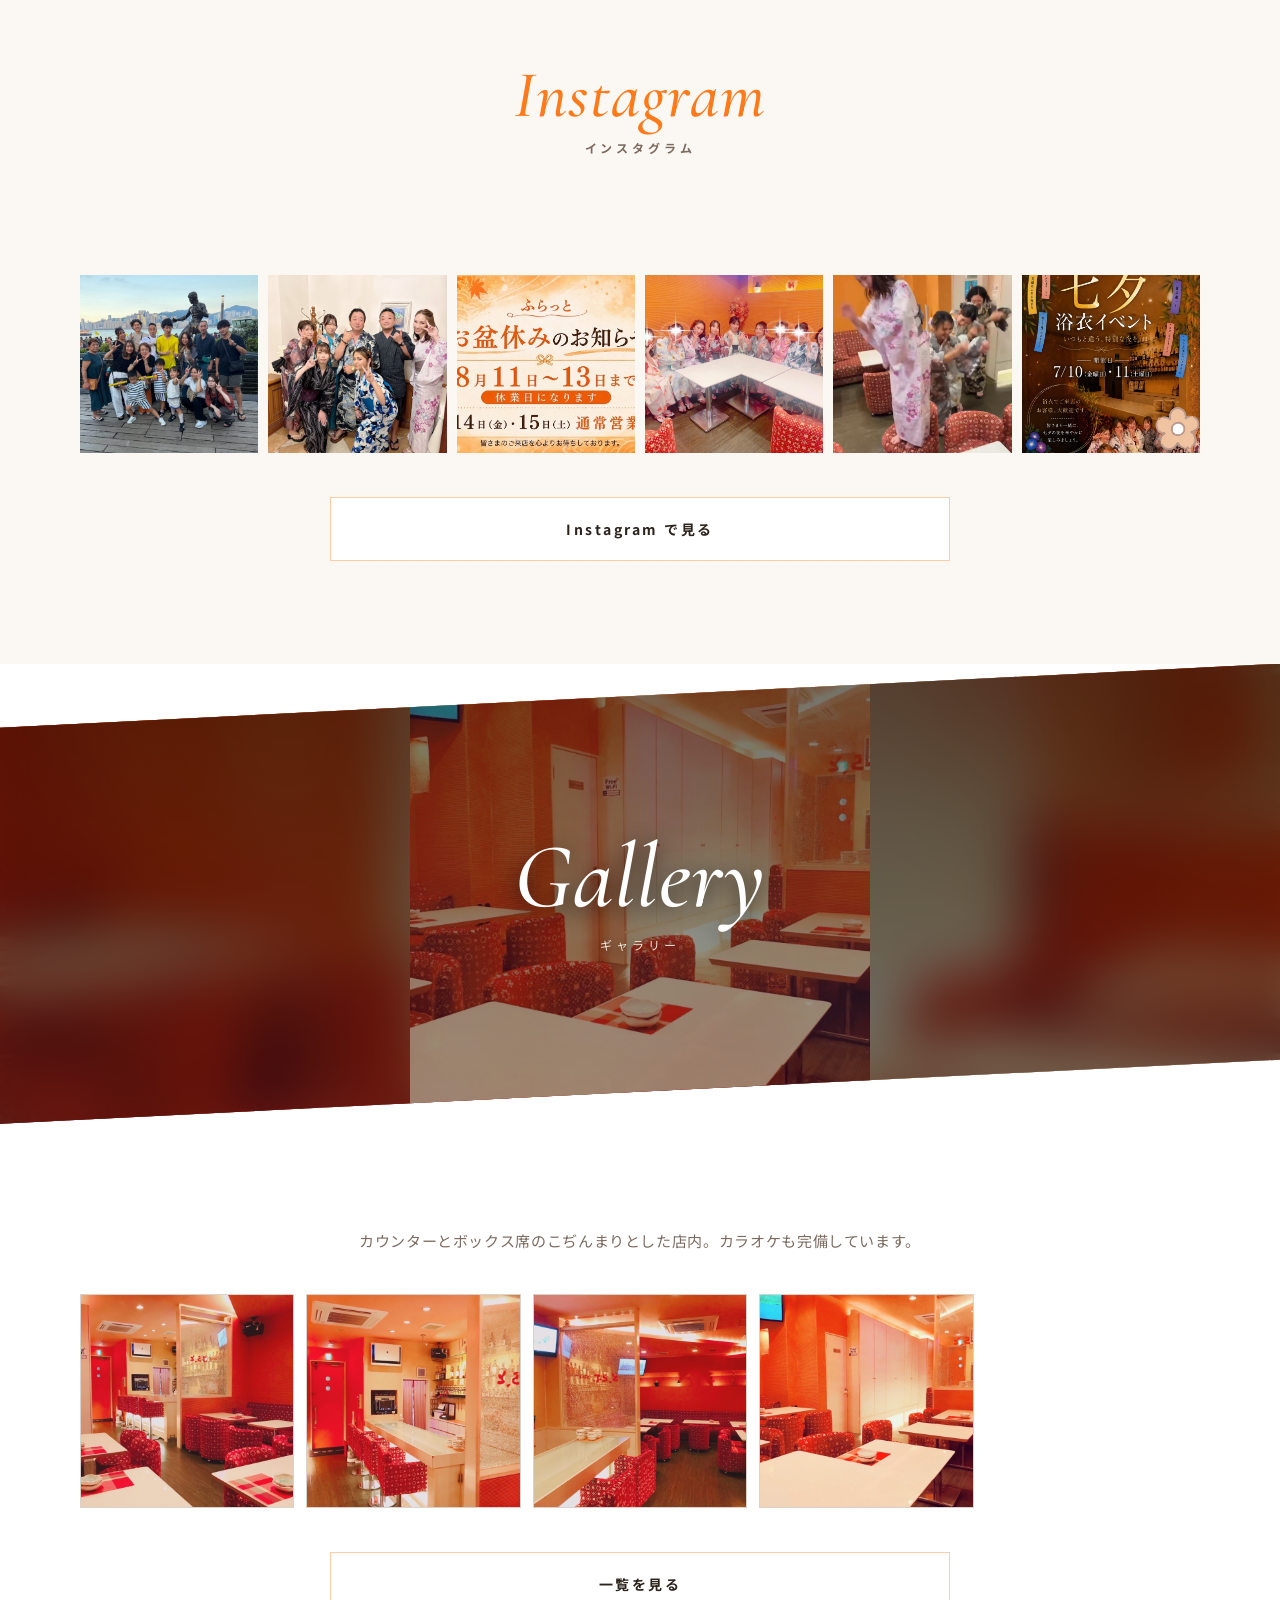
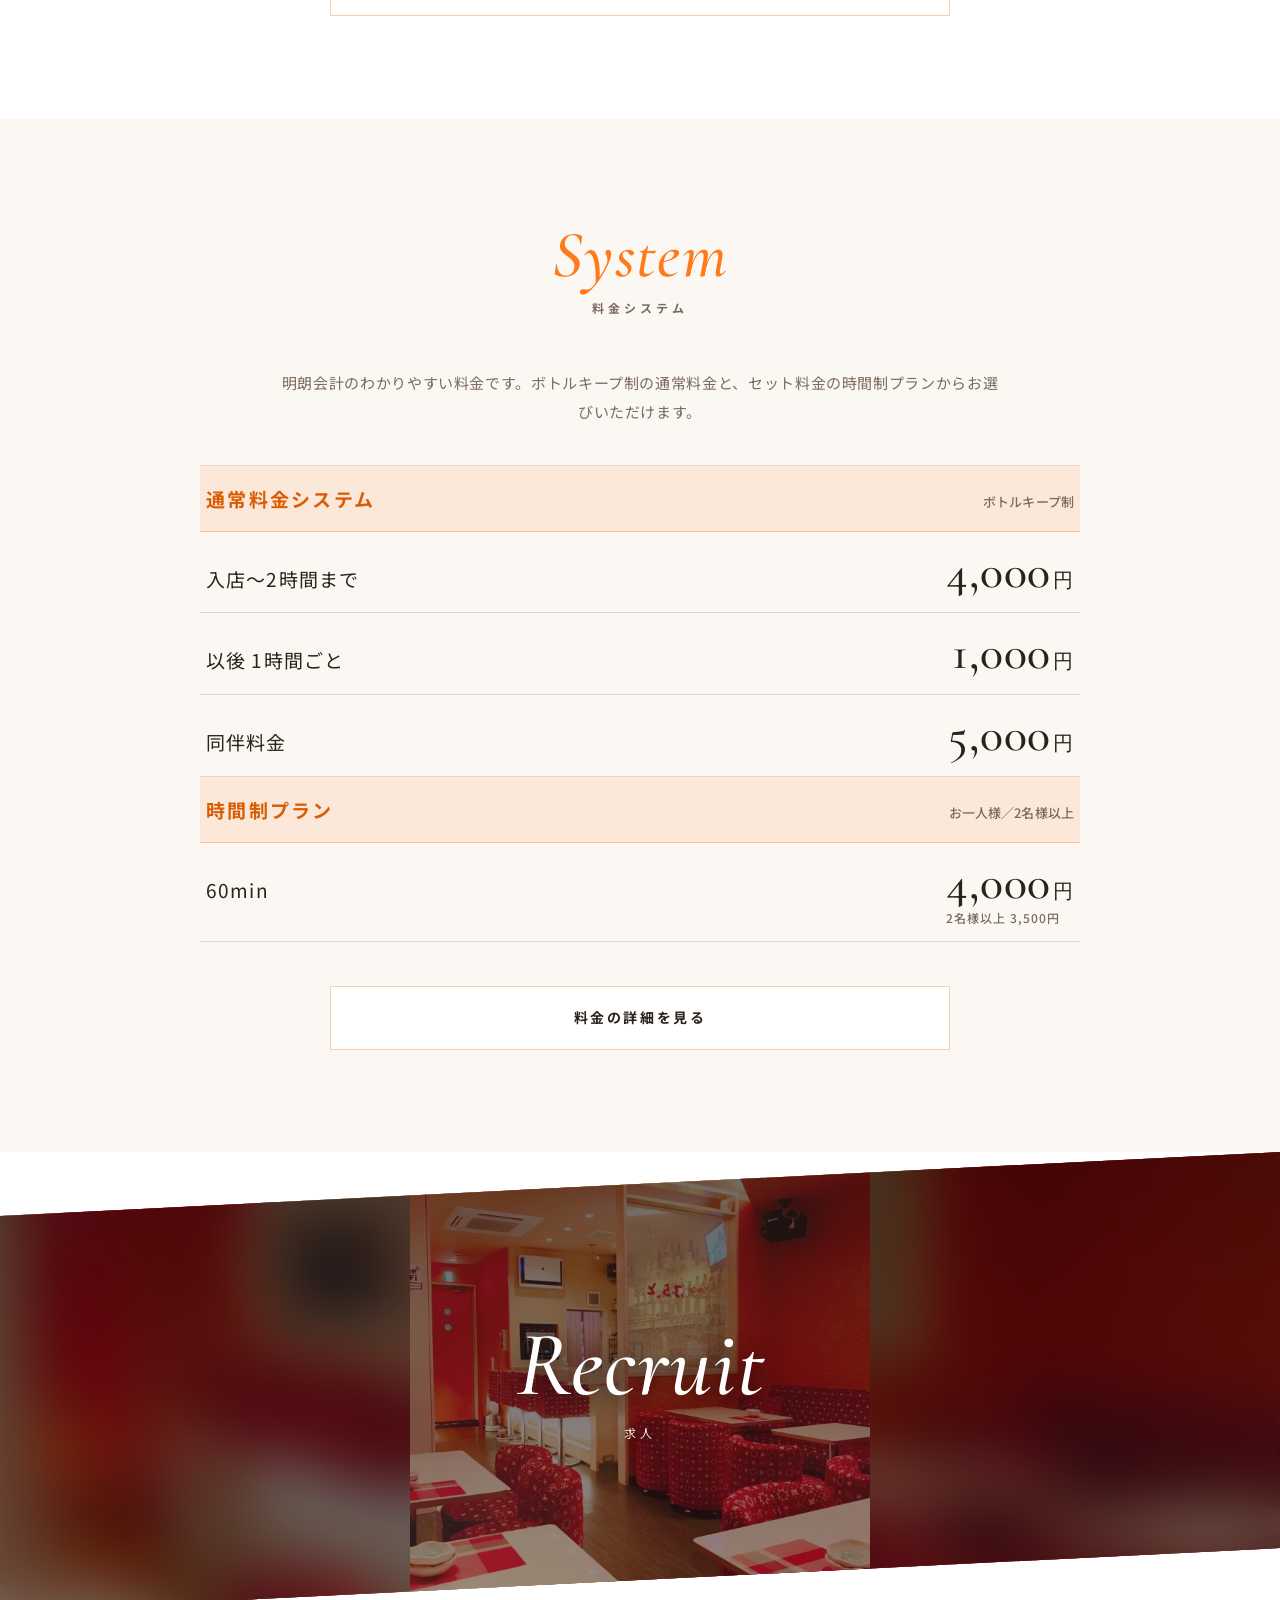
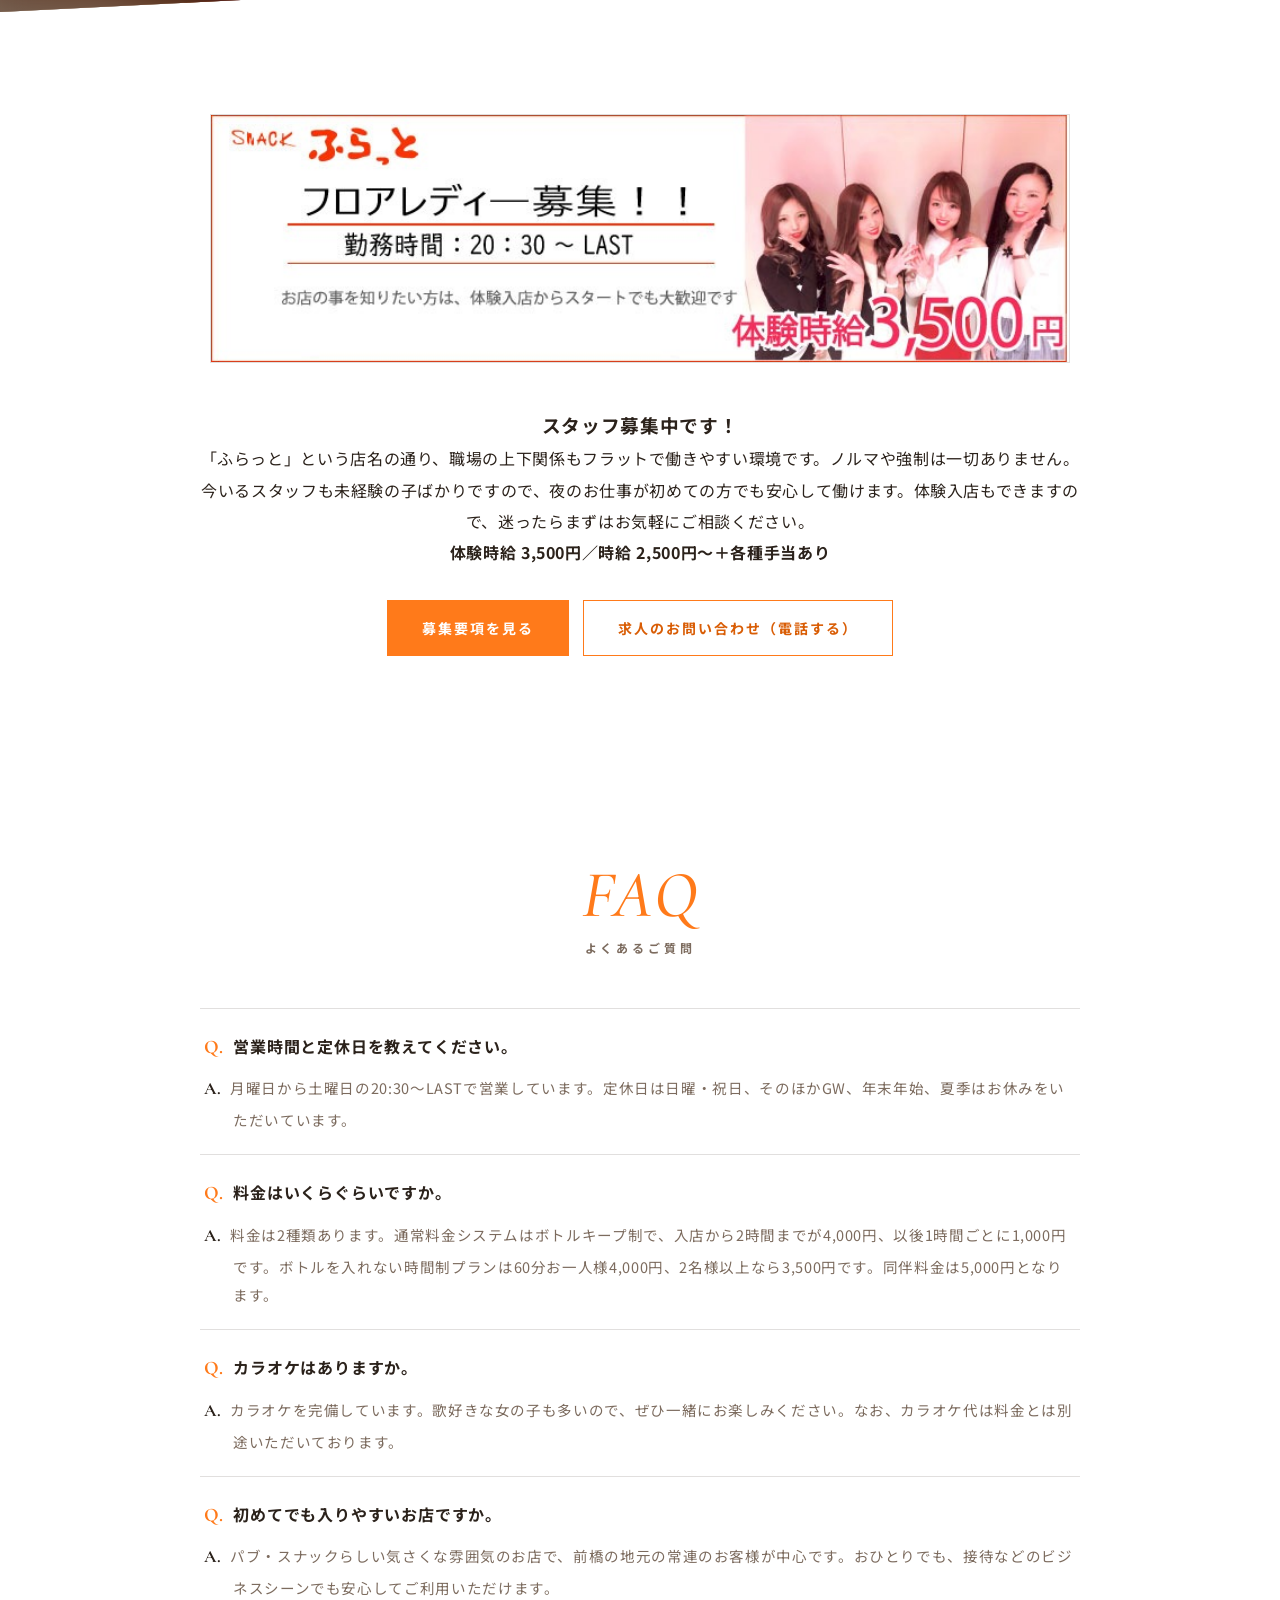
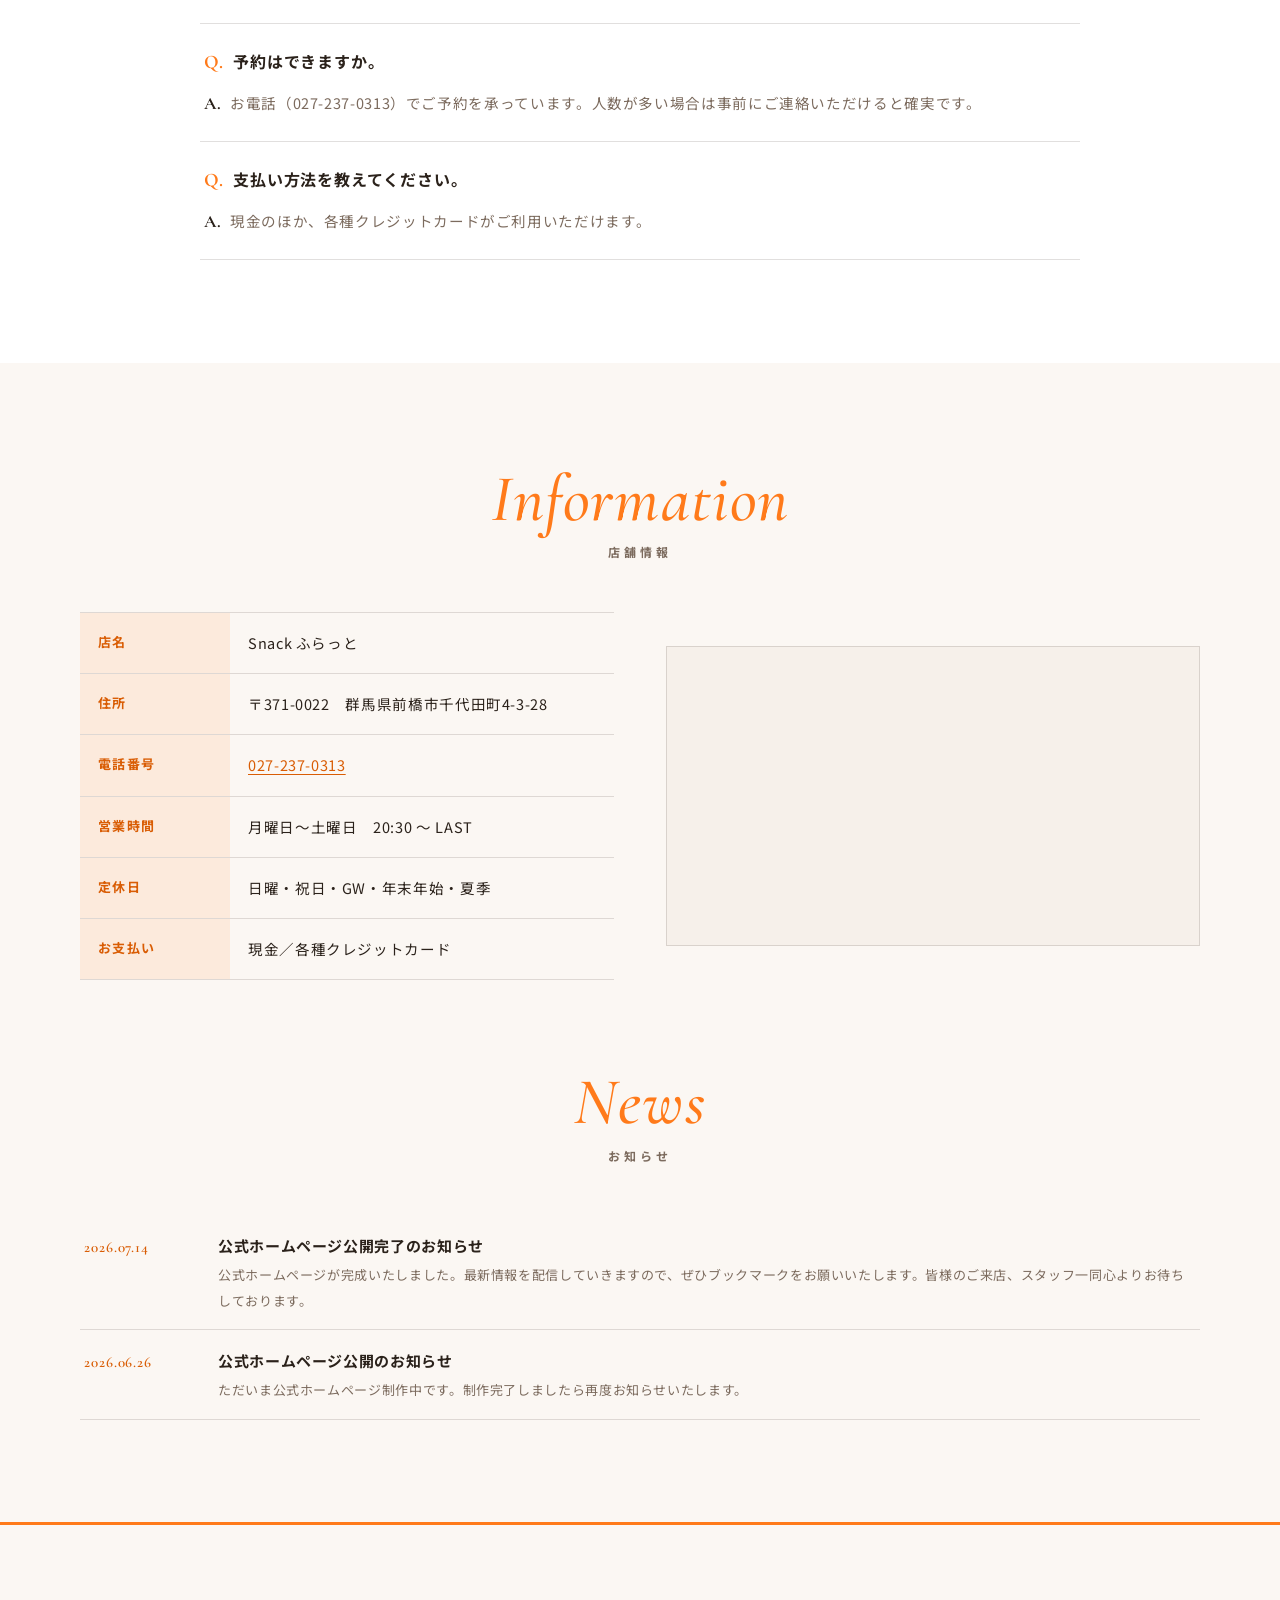
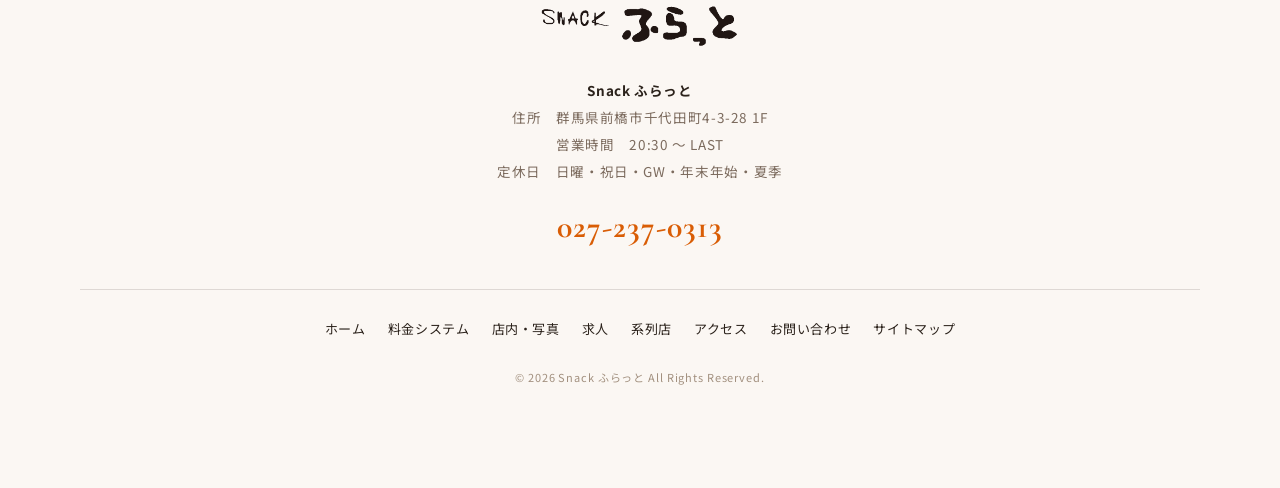
==== commit b0852a2c: "携帯番号の表示をなくして電話するボタンに変更" ====
--- a/index.html
+++ b/index.html
@@ -329,7 +329,7 @@
         <p><strong>体験時給 3,500円／時給 2,500円〜＋各種手当あり</strong></p>
         <div class="btn-row">
           <a href="recruit.html" class="btn btn-primary">募集要項を見る</a>
-          <a href="tel:09033409920" class="btn btn-ghost">090-3340-9920 に電話</a>
+          <a href="tel:09033409920" class="btn btn-ghost">求人のお問い合わせ（電話する）</a>
         </div>
       </div>
     </div>
